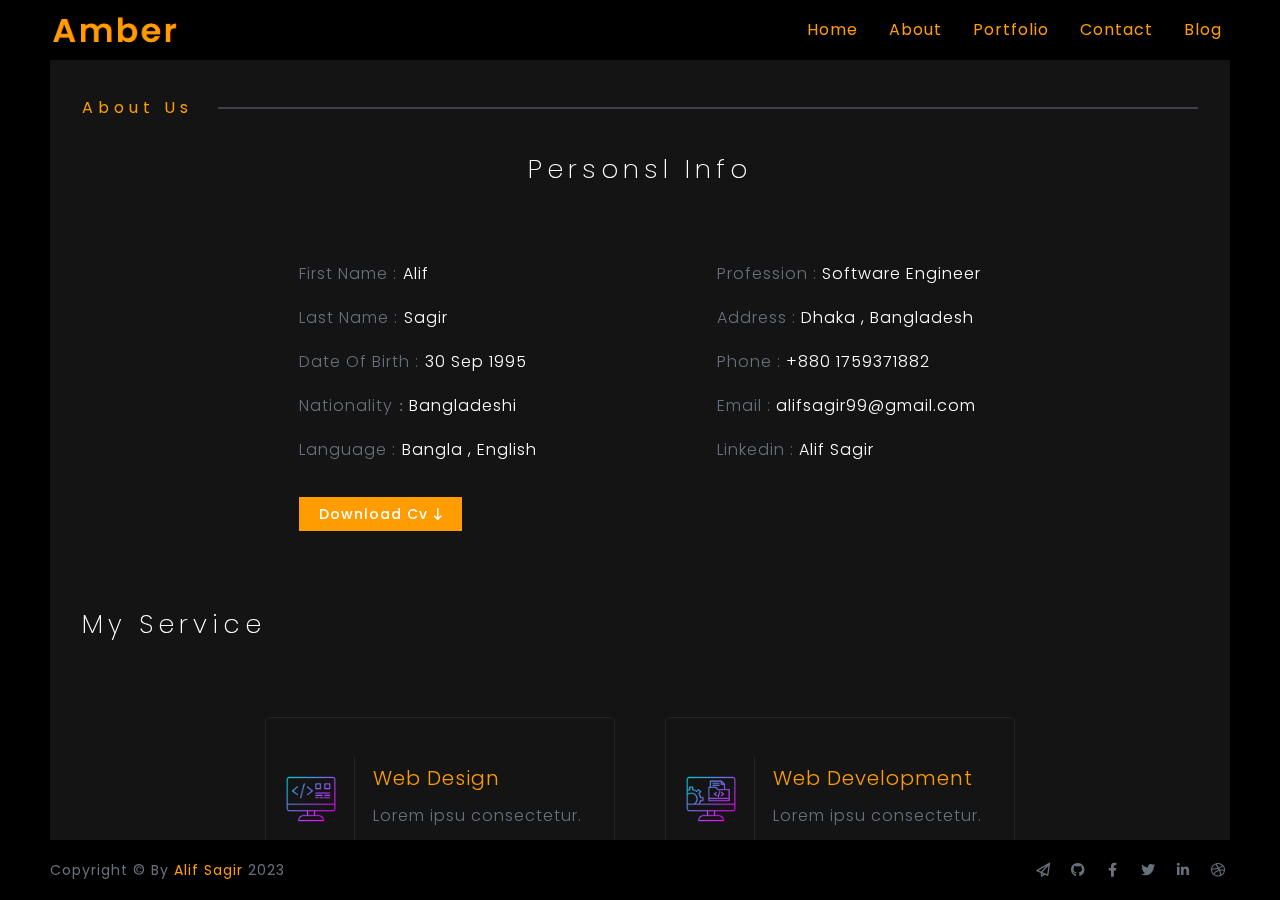
==== about.html @ b15248f1 "first commit" ====
<!DOCTYPE html>
<html lang="en">

<head>
    <meta charset="UTF-8">
    <meta http-equiv="X-UA-Compatible" content="IE=edge">
    <meta name="viewport" content="width=device-width, initial-scale=1.0">
    <title>Portfolio Website</title>
    <link rel="stylesheet" href="./assets/bootstrap/bootstrap.min.css">
    <link rel="stylesheet" href="./assets/icon/fontawesome-free-6.2.0-web/css/all.min.css">
    <link rel="stylesheet" href="./assets/styles/style.css">

</head>

<body class="">
    <!-- full_area start -->
    <div class="full_area">
        <div class="c_container">
            <div class="full_area_content">
               <!-- header_nav_area start -->
               <div class="header_and_nav_area">
                <div class="row">
                    <!-- logo_area start -->
                    <div class="col-6 col-xs-6 col-md-3">
                        <div class="logo_area">
                            <a href="#" class="logo_content">
                               <img src="./assets/images/logo/dark_logo.png" alt="logo">
                             </a>
                        </div>
                       
                    </div>
                    <!-- logo_area end -->
                    <!-- nav_area start -->
                    <div class="col-6 col-xs-6 col-md-9">
                        <div class="nav_area">
                            <div class="nav_area_content">
                                <!-- menu_area start -->
                                <div class="menu_area">
                                    <a href="#" class="menu_bar_icon">
                                        <i></i>
                                    </a>
                                </div>
                                 <!-- menu_area end -->
                                <ul>
                                    <li>
                                        <a href="index.html">home</a>
                                    </li>
                                    <li>
                                        <a href="about.html">about</a>
                                    </li>
                                    <li>
                                        <a href="portfolio.html">portfolio</a>
                                    </li>
                                    <li>
                                        <a href="contact.html">contact</a>
                                    </li>
                                    <li>
                                        <a href="blog.html">blog</a>
                                    </li>
                                </ul>
                            </div>
                        </div>
                    </div>
                    <!-- nav_area end -->
                </div>
            </div>
            <!-- header_nav_area end -->
                <div class="content_area">
                    <!-- about_page start -->
                    <div class="about_page">
                        <div class="container">
                            <div class="about_page_content">
                                <!-- about_page_title start -->
                                <div class="page_title">
                                    <div class="title">
                                        <h2>about us</h2>
                                    </div>
                                </div>
                                <!-- about_page_title end -->
                                <!-- personsl_info_area start -->
                                <section class="personsl_info_area">
                                    <!-- item_title start -->
                                    <div class="item_title personsl_info_item_title">
                                        <h2>personsl info</h2>
                                    </div>
                                    <!-- item_title end -->
                                    <div class="personsl_info_and_download_cv_area">
                                        <!-- personsl_info_content start -->
                                        <div class="personsl_info_content">
                                            <!-- <div class=""> -->
                                            <!-- <div class=""> -->
                                            <div class="all_content">
                                                <ul>
                                                    <li>
                                                        <span class="title">first name</span>
                                                        <span class="spagee">:</span>
                                                        <span class="details">alif</span>
                                                    </li>
                                                    <li>
                                                        <span class="title">last name</span>
                                                        <span class="spagee">:</span>
                                                        <span class="details">sagir</span>
                                                    </li>
                                                    <li>
                                                        <span class="title">date of birth</span>
                                                        <span class="spagee">:</span>
                                                        <span class="details">30 sep 1995</span>
                                                    </li>
                                                    <li>
                                                        <span class="title">nationality</span>
                                                        <spa class="spagee">:</spa>
                                                        <span class="details">bangladeshi</span>
                                                    </li>
                                                    <li>
                                                        <span class="title">language</span>
                                                        <span class="spagee">:</span>
                                                        <span class="details">bangla , english</span>
                                                    </li>
                                                </ul>
                                            </div>
                                            <!-- </div> -->
                                            <!-- <div class=""> -->
                                            <div class="all_content">
                                                <ul>
                                                    <li>
                                                        <span class="title">profession</span>
                                                        <span class="spagee">:</span>
                                                        <span class="details">software engineer</span>
                                                    </li>
                                                    <li>
                                                        <span class="title">address</span>
                                                        <span class="spagee">:</span>
                                                        <span class="details">dhaka , bangladesh</span>
                                                    </li>
                                                    <li>
                                                        <span class="title">phone</span>
                                                        <span class="spagee">:</span>
                                                        <span class="details">+880 1759371882</span>
                                                    </li>
                                                    <li>
                                                        <span class="title">email</span>
                                                        <span class="spagee">:</span>
                                                        <span class="details email_details">alifsagir99@gmail.com</span>
                                                    </li>
                                                    <li>
                                                        <span class="title">linkedin</span>
                                                        <span class="spagee">:</span>
                                                        <span class="details">Alif sagir</span>
                                                    </li>
                                                </ul>
                                            </div>
                                            <!-- </div> -->
                                            <!-- </div> -->
                                        </div>
                                        <!-- personsl_info_content end -->
                                        <!-- download_cv_area start -->
                                        <div class="download_cv_area">
                                            <a href="#">
                                                <p>download cv</p>
                                                <i class="fa-solid fa-arrow-down-long"></i>
                                            </a>
                                        </div>
                                        <!-- download_cv_area end -->
                                    </div>

                                </section>
                                <!-- personsl_info_area end -->
                                <!-- service_area start -->
                                <section class="service_area">
                                    <!-- item_title start -->
                                    <div class="item_title">
                                        <h2>my service</h2>
                                    </div>
                                    <!-- item_title end -->
                                    <div class="service_area_content">
                                        <!-- service item start-->
                                        <a href="#" class="service_item web_design">
                                            <div class="service_logo">
                                                <div class="logo" style="background-image:url('./assets/images/service_img/web_desine.png') ;">
                                                </div>
                                            </div>
                                            <div class="service_item_title_and_description">
                                                <div class="title">
                                                    <p>web design</p>
                                                </div>
                                                <div class="description">
                                                    <p>
                                                        Lorem ipsu consectetur.
                                                    </p>
                                                </div>
                                            </div>
                                        </a>
                                        <!--service item end-->
                                        <!-- service item start-->
                                        <a href="#" class="service_item web_design">
                                            <div class="service_logo">
                                                <div class="logo" style="background-image:url('./assets/images/service_img/web_development.png') ;">
                                                </div>
                                            </div>
                                            <div class="service_item_title_and_description">
                                                <div class="title">
                                                    <p>web development</p>
                                                </div>
                                                <div class="description">
                                                    <p>
                                                        Lorem ipsu consectetur.
                                                    </p>
                                                </div>
                                            </div>
                                        </a>
                                        <!--service item end-->
                                        <!-- service item start-->
                                        <a href="#" class="service_item web_design">
                                            <div class="service_logo">
                                                <div class="logo" style="background-image:url('./assets/images/service_img/bug.png') ;">
                                                </div>
                                            </div>
                                            <div class="service_item_title_and_description">
                                                <div class="title">
                                                    <p>bug fixing</p>
                                                </div>
                                                <div class="description">
                                                    <p>
                                                        Lorem ipsu consectetur.
                                                    </p>
                                                </div>
                                            </div>
                                        </a>
                                        <!--service item end-->
                                        <!-- service item start-->
                                        <a href="#" class="service_item web_design">
                                            <div class="service_logo">
                                                <div class="logo" style="background-image:url('./assets/images/service_img/api.png') ;">
                                                </div>
                                            </div>
                                            <div class="service_item_title_and_description">
                                                <div class="title">
                                                    <p>api development</p>
                                                </div>
                                                <div class="description">
                                                    <p>
                                                        Lorem ipsu consectetur.
                                                    </p>
                                                </div>
                                            </div>
                                        </a>
                                        <!--service item end-->
                                        <!-- service item start-->
                                        <a href="#" class="service_item web_design">
                                            <div class="service_logo">
                                                <div class="logo" style="background-image:url('./assets/images/service_img/server.png') ;">
                                                </div>
                                            </div>
                                            <div class="service_item_title_and_description">
                                                <div class="title">
                                                    <p>server management</p>
                                                </div>
                                                <div class="description">
                                                    <p>
                                                        Lorem ipsu consectetur.
                                                    </p>
                                                </div>
                                            </div>
                                        </a>
                                        <!--service item end-->
                                        <!-- service item start-->
                                        <a href="#" class="service_item web_design">
                                            <div class="service_logo">
                                                <div class="logo" style="background-image:url('./assets/images/service_img/testing.png') ;">
                                                </div>
                                            </div>
                                            <div class="service_item_title_and_description">
                                                <div class="title">
                                                    <p>testing</p>
                                                </div>
                                                <div class="description">
                                                    <p>
                                                        Lorem ipsu consectetur.
                                                    </p>
                                                </div>
                                            </div>
                                        </a>
                                        <!--service item end-->


                                    </div>
                                </section>
                                <!-- service_area end -->
                                <!-- skill_area start -->
                                <section class="skill_area">
                                    <!-- item_title start -->
                                    <div class="item_title">
                                        <h2>my skills</h2>
                                    </div>
                                    <!-- item_title end -->
                                    <div class="skills_area_content">
                                        <!-- html_icon area start -->
                                        <div class="skills_content html_icon">
                                            <div class="skill_icon">
                                                <i class="fa-brands fa-html5"></i>
                                            </div>
                                            <div class="skill_title">
                                                <p>html5</p>
                                            </div>
                                        </div>
                                        <!-- html_icon area end -->
                                        <!-- css_icon area start -->
                                        <div class="skills_content css_icon">
                                            <div class="skill_icon">
                                                <i class="fa-brands fa-css3-alt"></i>
                                            </div>
                                            <div class="skill_title">
                                                <p>css3</p>
                                            </div>
                                        </div>
                                        <!-- css_icon area end -->
                                        <!-- bootstrap_icon area start -->
                                        <div class="skills_content bootstrap_icon">
                                            <div class="skill_icon">
                                                <i class="fa-brands fa-bootstrap"></i>
                                            </div>
                                            <div class="skill_title">
                                                <p>bootstrap</p>
                                            </div>
                                        </div>
                                        <!-- bootstrap_icon area end -->
                                        <!-- bootstrap_icon area start -->
                                        <div class="skills_content less_icon">
                                            <div class="skill_icon">
                                                <i class="fa-brands fa-less"></i>
                                            </div>
                                            <div class="skill_title">
                                                <p>less</p>
                                            </div>
                                        </div>
                                        <!-- bootstrap_icon area end -->
                                        <!-- sass_icon area start-->
                                        <div class="skills_content sass_icon">
                                            <div class="skill_icon">
                                                <i class="fa-brands fa-sass"></i>
                                            </div>
                                            <div class="skill_title">
                                                <p>sass (scss)</p>
                                            </div>

                                        </div>
                                        <!-- sass_icon area end-->
                                        <!-- java_script_icon area start-->
                                        <div class="skills_content java_script_icon">
                                            <div class="skill_icon">
                                                <i class="fa-brands fa-js"></i>
                                            </div>
                                            <div class="skill_title">
                                                <p>java script</p>
                                            </div>

                                        </div>
                                        <!-- java_script_icon area end-->
                                        <!-- react_icon area start-->
                                        <div class="skills_content react_icon">
                                            <div class="skill_icon">
                                                <i class="fa-brands fa-react"></i>
                                            </div>
                                            <div class="skill_title">
                                                <p>react js</p>
                                            </div>
                                        </div>
                                        <!-- react_icon area end-->
                                        <!-- vuejs_icon area start-->
                                        <div class="skills_content vuejs_icon">
                                            <div class="skill_icon">
                                                <i class="fa-brands fa-vuejs"></i>
                                            </div>
                                            <div class="skill_title">
                                                <p>vue js</p>
                                            </div>
                                        </div>
                                        <!-- vuejs_icon area end-->
                                        <!-- vuejs_icon area start-->
                                        <div class="skills_content angularjs_icon">
                                            <div class="skill_icon">
                                                <i class="fa-brands fa-angular"></i>
                                            </div>
                                            <div class="skill_title">
                                                <p>angular js</p>
                                            </div>
                                        </div>
                                        <!-- vuejs_icon area end-->
                                        <!-- node_js_icon area start-->
                                        <div class="skills_content node_js_icon">
                                            <div class="skill_icon">
                                                <i class="fa-brands fa-node"></i>
                                            </div>
                                            <div class="skill_title">
                                                <p>node js</p>
                                            </div>
                                        </div>
                                        <!-- node_js_icon area end-->
                                        <!-- express_js_icon area start-->
                                        <div class="skills_content express_js_icon">
                                            <div class="skill_icon">
                                                <i class="fa-brands fa-js"></i>
                                            </div>
                                            <div class="skill_title">
                                                <p>express js</p>
                                            </div>
                                        </div>
                                        <!-- express_js_icon area end-->
                                        <!--  mongodb_icon area start-->
                                        <div class="skills_content mongodb_icon">
                                            <div class="skill_icon">
                                                <i class="fa-brands fa-envira"></i>
                                            </div>
                                            <div class="skill_title">
                                                <p>mongo db</p>
                                            </div>
                                        </div>
                                        <!--  mongodb_icon area end-->
                                    </div>
                                </section>
                                <!-- skill_area end -->
                                <!-- education_area_and_experience_area start -->
                                <section class="education_area_and_experience_area">
                                    <div class="row">
                                        <!-- education_area start -->
                                        <div class="col-md-12 col-lg-6">
                                            <div class="education_area">
                                                <!-- item_title start -->
                                                <div class="item_title">
                                                    <h2>education</h2>
                                                </div>
                                                <!-- item_title end -->
                                                <!-- education_content 1 start -->
                                                <div class="education_content">
                                                    <div class="education_logo">
                                                        <div class="education_logo_icon">
                                                            <i class="fa-solid fa-graduation-cap"></i>
                                                        </div>
                                                    </div>
                                                    <div class="education_content_details">
                                                        <div class="year">
                                                            <p>2018 - 2020</p>
                                                        </div>
                                                        <div class="degree_title">
                                                            <p>Master Degree</p>
                                                        </div>
                                                        <div class="university_name">
                                                            <p>University of California</p>
                                                        </div>
                                                        <div class="discription">
                                                            <p>Lorem ipsum dolor sit amet
                                                                consectetur adipisicing elit.
                                                                Officii esse e esse es uptates maxime ad
                                                                qui enim eius esse exercem
                                                                ducimus ipsa intore.
                                                            </p>
                                                        </div>
                                                    </div>
                                                </div>
                                                <!-- education_content 1 end -->
                                                <!-- education_content 2 start -->
                                                <div class="education_content">
                                                    <div class="education_logo">
                                                        <div class="education_logo_icon">
                                                            <i class="fa-solid fa-graduation-cap"></i>
                                                        </div>
                                                    </div>
                                                    <div class="education_content_details">
                                                        <div class="year">
                                                            <p>2014 - 2018</p>
                                                        </div>
                                                        <div class="degree_title">
                                                            <p>bachelor degree</p>
                                                        </div>
                                                        <div class="university_name">
                                                            <p>University of California</p>
                                                        </div>
                                                        <div class="discription">
                                                            <p>Lorem ipsum dolor sit amet
                                                                consectetur adipisicing elit.
                                                                Officii esse e esse es uptates maxime ad
                                                                qui enim eius esse exercem
                                                                ducimus ipsa intore.
                                                            </p>
                                                        </div>
                                                    </div>
                                                </div>
                                                <!-- education_content 2 end -->
                                                <!-- education_content 3 start -->
                                                <div class="education_content">
                                                    <div class="education_logo">
                                                        <div class="education_logo_icon">
                                                            <i class="fa-solid fa-graduation-cap"></i>
                                                        </div>
                                                    </div>
                                                    <div class="education_content_details">
                                                        <div class="year">
                                                            <p>2012 - 2014</p>
                                                        </div>
                                                        <div class="degree_title">
                                                            <p>Secondary school certificate</p>
                                                        </div>
                                                        <div class="university_name">
                                                            <p>istanbul college</p>
                                                        </div>
                                                        <div class="discription">
                                                            <p>Lorem ipsum dolor sit amet
                                                                consectetur adipisicing elit.
                                                                Officii esse e esse es uptates maxime ad
                                                                qui enim eius esse exercem
                                                                ducimus ipsa intore.
                                                            </p>
                                                        </div>
                                                    </div>
                                                </div>
                                                <!-- education_content 3 end -->
                                            </div>
                                        </div>
                                        <!-- education_area end -->
                                        <!-- experience_area start -->
                                        <div class="col-md-12 col-lg-6">
                                            <div class="experience_area">
                                                <!-- item_title start -->
                                                <div class="item_title">
                                                    <h2>experience</h2>
                                                </div>
                                                <!-- item_title end -->
                                                <!-- experience_content 1 start -->
                                                <div class="experience_content">
                                                    <div class="experience_logo">
                                                        <div class="experience_logo_icon">
                                                            <i class="fa-solid fa-briefcase"></i>
                                                        </div>
                                                    </div>
                                                    <div class="experience_content_details">
                                                        <div class="year">
                                                            <p>2021 - 2022</p>
                                                        </div>
                                                        <div class="job_post_title">
                                                            <p>software tester</p>
                                                        </div>
                                                        <div class="company_name">
                                                            <p>themeforest</p>
                                                        </div>
                                                        <div class="discription">
                                                            <p>Lorem ipsum dolor sit amet
                                                                consectetur adipisicing elit.
                                                                Officii esse e esse es uptates maxime ad
                                                                qui enim eius esse exercem
                                                                ducimus ipsa intore.
                                                            </p>
                                                        </div>
                                                    </div>
                                                </div>
                                                <!-- experience_content 1 end -->
                                                <!-- experience_content 2 start -->
                                                <div class="experience_content">
                                                    <div class="experience_logo">
                                                        <div class="experience_logo_icon">
                                                            <i class="fa-solid fa-briefcase"></i>
                                                        </div>
                                                    </div>
                                                    <div class="experience_content_details">
                                                        <div class="year">
                                                            <p>2020 - 2021</p>
                                                        </div>
                                                        <div class="job_post_title">
                                                            <p>web developer</p>
                                                        </div>
                                                        <div class="company_name">
                                                            <p>themeforest</p>
                                                        </div>
                                                        <div class="discription">
                                                            <p>Lorem ipsum dolor sit amet
                                                                consectetur adipisicing elit.
                                                                Officii esse e esse es uptates maxime ad
                                                                qui enim eius esse exercem
                                                                ducimus ipsa intore.
                                                            </p>
                                                        </div>
                                                    </div>
                                                </div>
                                                <!-- experience_content 2 end -->
                                                <!-- experience_content 3 start -->
                                                <div class="experience_content">
                                                    <div class="experience_logo">
                                                        <div class="experience_logo_icon">
                                                            <i class="fa-solid fa-briefcase"></i>
                                                        </div>
                                                    </div>
                                                    <div class="experience_content_details">
                                                        <div class="year">
                                                            <p>2019 - 2020</p>
                                                        </div>
                                                        <div class="job_post_title">
                                                            <p>web designer</p>
                                                        </div>
                                                        <div class="company_name">
                                                            <p>themeforest</p>
                                                        </div>
                                                        <div class="discription">
                                                            <p>Lorem ipsum dolor sit amet
                                                                consectetur adipisicing elit.
                                                                Officii esse e esse es uptates maxime ad
                                                                qui enim eius esse exercem
                                                                ducimus ipsa intore.
                                                            </p>
                                                        </div>
                                                    </div>
                                                </div>
                                                <!-- experience_content 3 end -->
                                            </div>
                                        </div>
                                        <!-- experience_area end-->
                                    </div>
                                </section>
                                <!-- education_area_and_experience_area end -->
                            </div>
                        </div>
                    </div>
                    <!-- about_area end -->
                </div>
                <!-- footer_area start -->
                <footer class="footer_area">
                    <div class="footer_area_content">
                        <div class="row">
                            <div class="col-12 col-xs-12 order-2 order-xs-2 col-md-6 order-md-1">
                                <div class="copy_right_area">
                                    <span>copyright &copy; by <a href="#">alif sagir</a> 2023</span>
                                </div>
                            </div>
                            <div class="col-12 col-xs-12 order-1 order-xs-1 col-md-6 order-md-2">
                                <div class="footer_social_link_area">
                                    <ul>
                                        <li>
                                            <a href="#"> <i class="fa-regular fa-paper-plane"></i> </a>
                                        </li>
                                        <li>
                                            <a href="#"> <i class="fa-brands fa-github"></i> </a>
                                        </li>
                                        <li>
                                            <a href="#"> <i class="fa-brands fa-facebook-f"></i> </a>
                                        </li>
                                        <li>
                                            <a href="#"> <i class="fa-brands fa-twitter"></i> </a>
                                        </li>
                                        <li>
                                            <a href="#"> <i class="fa-brands fa-linkedin-in"></i> </a>
                                        </li>
                                        
                                        <li>
                                            <a href="#"> <i class="fa-brands fa-dribbble"></i> </a>
                                        </li>
            
                                    </ul>
                                </div>
                            </div>
                        </div>
                    </div>
                </footer>
                <!-- footer_area end -->
            </div>
        </div>
    </div>
    <!-- full_area end -->
</body>

</html>
---- assets/styles/style.css ----
body {
  margin: 0;
  padding: 0;
  outline: 0;
  box-sizing: border-box;
}

h1,
h2,
h3,
h4,
h5,
h6 {
  margin: 0;
}

p,
ol,
ul {
  margin: 0;
  padding: 0;
}

ul li {
  list-style-type: none;
}

img,
iframe,
a,
span,
i {
  text-decoration: none;
  display: inline-block;
  box-sizing: border-box;
}

div {
  box-sizing: border-box;
}

@font-face {
  font-family: "Poppins-Thin";
  src: url("../fonts/poppins_font/Poppins-Thin.ttf");
}
@font-face {
  font-family: "Poppins-ExtraLight";
  src: url("../fonts/poppins_font/Poppins-ExtraLight.ttf");
}
@font-face {
  font-family: "Poppins-Light";
  src: url("../fonts/poppins_font/Poppins-Light.ttf");
}
@font-face {
  font-family: "Poppins-Regular";
  src: url("../fonts/poppins_font/Poppins-Regular.ttf");
}
@font-face {
  font-family: "Poppins-Medium";
  src: url("../fonts/poppins_font/Poppins-Medium.ttf");
}
@font-face {
  font-family: "Poppins-SemiBold";
  src: url("../fonts/poppins_font/Poppins-SemiBold.ttf");
}
@font-face {
  font-family: "Poppins-Bold";
  src: url("../fonts/poppins_font/Poppins-Bold.ttf");
}
@font-face {
  font-family: "Poppins-ExtraBold";
  src: url("../fonts/poppins_font/Poppins-ExtraBold.ttf");
}
@font-face {
  font-family: "Poppins-Black";
  src: url("../fonts/poppins_font/Poppins-Black.ttf");
}
/* responsive_desine_mixin start*/
/* responsive_desine_mixin end*/
/* color veriable */
/* content_area */
/* font name */
/* border */
.full_area {
  border: 0px solid red;
  background-color: black;
}
.light_mode .full_area {
  background-color: #ffffff;
}
.full_area .full_area_content {
  border: 0px solid red;
  position: relative;
}

.header_and_nav_area {
  border: 0px solid red;
  height: 60px;
  align-items: center;
  display: grid;
}
.header_and_nav_area .logo_area {
  border: 0px solid red;
  height: 100%;
  align-items: center;
  display: flex;
}
.header_and_nav_area .logo_area .logo_content {
  border: 0px solid red;
  align-items: center;
  display: flex;
  width: 130px;
}
@media screen and (max-width: 575.9px) {
  .header_and_nav_area .logo_area .logo_content {
    width: 100px;
  }
}
.header_and_nav_area .logo_area .logo_content img {
  border: 0px solid red;
  width: 100%;
}
.header_and_nav_area .nav_area {
  border: 0px solid red;
  height: 100%;
  align-items: center;
  display: flex;
  justify-content: end;
}
.header_and_nav_area .nav_area .menu_area {
  display: none;
}
@media screen and (max-width: 575.9px) {
  .header_and_nav_area .nav_area .menu_area {
    display: block;
  }
}
@media (min-width: 576px) and (max-width: 767.9px) {
  .header_and_nav_area .nav_area .menu_area {
    display: block;
  }
}
.header_and_nav_area .nav_area .menu_area .menu_bar_icon {
  border: 0px solid red;
  align-items: center;
  display: flex;
  width: 30px;
  height: 30px;
  justify-content: end;
}
.header_and_nav_area .nav_area .menu_area .menu_bar_icon:hover i::before {
  top: -10px;
}
.header_and_nav_area .nav_area .menu_area .menu_bar_icon:hover i::after {
  top: 10px;
}
.header_and_nav_area .nav_area .menu_area .menu_bar_icon i {
  color: #ff9d00;
  width: 20px;
  height: 1px;
  background-color: #ff9d00;
  position: relative;
}
.header_and_nav_area .nav_area .menu_area .menu_bar_icon i::before {
  content: "";
  width: 30px;
  height: 1px;
  background-color: #ff9d00;
  position: absolute;
  right: 0;
  top: -7px;
  transition-duration: 0.4s;
}
.header_and_nav_area .nav_area .menu_area .menu_bar_icon i::after {
  content: "";
  width: 30px;
  height: 1px;
  background-color: #ff9d00;
  position: absolute;
  right: 0;
  top: 7px;
  transition-duration: 0.4s;
}
.header_and_nav_area .nav_area .nav_area_content {
  border: 0px solid red;
}
.header_and_nav_area .nav_area .nav_area_content ul {
  border: 0px solid red;
  display: flex;
  justify-content: end;
  align-items: center;
  gap: 15px;
}
@media screen and (max-width: 575.9px) {
  .header_and_nav_area .nav_area .nav_area_content ul {
    display: none;
  }
}
@media (min-width: 576px) and (max-width: 767.9px) {
  .header_and_nav_area .nav_area .nav_area_content ul {
    display: none;
  }
}
.header_and_nav_area .nav_area .nav_area_content ul li {
  border: 0px solid red;
}
.header_and_nav_area .nav_area .nav_area_content ul li a {
  border: 0px solid red;
  font-family: "Poppins-Regular";
  letter-spacing: 1px;
  font-size: 16px;
  line-height: 16px;
  text-transform: capitalize;
  padding: 4px 8px;
  color: #ff9d00;
  border-radius: 3px;
  transition-duration: 0.4s;
}
.light_mode .header_and_nav_area .nav_area .nav_area_content ul li a {
  color: #002147;
  font-family: "Poppins-Medium";
}
.header_and_nav_area .nav_area .nav_area_content ul li a:hover {
  background-color: #ff9d00;
  color: black;
}
.light_mode .header_and_nav_area .nav_area .nav_area_content ul li a:hover {
  color: #ffffff;
  background-color: #002147;
}

.content_area {
  border: 0px solid red;
  max-height: calc(100vh - 120px);
  min-height: calc(100vh - 120px);
  background-color: #141414;
  overflow-y: auto;
  /* width */
  /* Track */
  /* Handle */
  /* Handle on hover */
}
.light_mode .content_area {
  background-color: #f5f5f5;
}
.content_area::-webkit-scrollbar {
  width: 5px;
}
@media screen and (max-width: 575.9px) {
  .content_area::-webkit-scrollbar {
    width: 0px;
  }
}
@media (min-width: 576px) and (max-width: 767.9px) {
  .content_area::-webkit-scrollbar {
    width: 0px;
  }
}
.content_area::-webkit-scrollbar-track {
  border-radius: 10px;
}
.content_area::-webkit-scrollbar-thumb {
  background-color: #ff9d00;
  border-radius: 10px;
}
.light_mode .content_area::-webkit-scrollbar-thumb {
  background-color: #002147;
}
.content_area .middle {
  border: 0px solid red;
}

.footer_area {
  border: 0px solid red;
  height: 60px;
}
@media screen and (max-width: 575.9px) {
  .footer_area {
    justify-content: center;
  }
}
@media (min-width: 576px) and (max-width: 767.9px) {
  .footer_area {
    justify-content: center;
  }
}
.footer_area .footer_area_content {
  border: 0px solid red;
  height: 100%;
  align-items: center;
  display: grid;
}
.footer_area .footer_area_content .copy_right_area {
  border: 0px solid red;
  align-items: center;
  display: flex;
  height: 100%;
}
@media screen and (max-width: 575.9px) {
  .footer_area .footer_area_content .copy_right_area {
    justify-content: center;
  }
}
@media (min-width: 576px) and (max-width: 767.9px) {
  .footer_area .footer_area_content .copy_right_area {
    justify-content: center;
  }
}
.footer_area .footer_area_content .copy_right_area span {
  border: 0px solid red;
  color: #ffffff;
  color: #69717d;
  font-size: 14px;
  font-family: "Poppins-Regular";
  text-transform: capitalize;
  letter-spacing: 1px;
}
.light_mode .footer_area .footer_area_content .copy_right_area span {
  color: #002147;
}
@media screen and (max-width: 575.9px) {
  .footer_area .footer_area_content .copy_right_area span {
    font-size: 12px;
    letter-spacing: 2px;
    font-family: "Poppins-Medium";
  }
}
@media (min-width: 576px) and (max-width: 767.9px) {
  .footer_area .footer_area_content .copy_right_area span {
    font-size: 13px;
    letter-spacing: 2px;
  }
}
.footer_area .footer_area_content .copy_right_area span a {
  border: 0px solid red;
  color: #ff9d00;
  transition-duration: 0.4s;
}
.light_mode .footer_area .footer_area_content .copy_right_area span a {
  color: #002147;
  font-family: "Poppins-Bold";
}
.footer_area .footer_area_content .copy_right_area span a:hover {
  color: #ffffff;
}
.light_mode .footer_area .footer_area_content .copy_right_area span a:hover {
  color: #ff9d00;
}
.footer_area .footer_area_content .footer_social_link_area {
  border: 0px solid red;
  justify-content: end;
  display: flex;
}
@media screen and (max-width: 575.9px) {
  .footer_area .footer_area_content .footer_social_link_area {
    justify-content: center;
    display: flex;
  }
}
@media (min-width: 576px) and (max-width: 767.9px) {
  .footer_area .footer_area_content .footer_social_link_area {
    justify-content: center;
    display: flex;
  }
}
.footer_area .footer_area_content .footer_social_link_area ul {
  border: 0px solid red;
  display: flex;
  gap: 10px;
}
.footer_area .footer_area_content .footer_social_link_area ul li {
  border: 0px solid red;
}
.footer_area .footer_area_content .footer_social_link_area ul li a {
  border: 0px solid red;
  width: 25px;
  height: 25px;
  align-items: center;
  display: flex;
  justify-content: center;
}
.footer_area .footer_area_content .footer_social_link_area ul li a i {
  border: 0px solid red;
  font-size: 14px;
  color: #69717d;
  transition-duration: 0.4s;
}
.light_mode .footer_area .footer_area_content .footer_social_link_area ul li a i {
  color: #002147;
}
.footer_area .footer_area_content .footer_social_link_area ul li a:hover i {
  color: #ff9d00;
}

.page_title {
  border: 0px solid red;
  overflow: hidden;
  padding: 40px 0px;
}
.page_title .title {
  border: 0px solid red;
  display: flex;
  position: relative;
}
.page_title .title h2 {
  border: 0px solid red;
  color: #ff9d00;
  font-family: "Poppins-Regular";
  letter-spacing: 5px;
  font-size: 16px;
  line-height: 16px;
  text-transform: capitalize;
}
.light_mode .page_title .title h2 {
  color: #002147;
}
.page_title .title h2::after {
  content: "";
  width: 100%;
  height: 1px;
  background-color: #69717d;
  position: absolute;
  top: 50%;
  transform: translateY(-50%);
  margin-left: 25px;
}

.item_title {
  border: 0px solid red;
  margin-bottom: 80px;
}
@media screen and (max-width: 575.9px) {
  .item_title {
    margin-bottom: 40px;
  }
}
@media (min-width: 576px) and (max-width: 767.9px) {
  .item_title {
    margin-bottom: 20px;
  }
}
.item_title h2 {
  border: 0px solid red;
  font-family: "Poppins-ExtraLight";
  color: #ffffff;
  font-size: 26px;
  line-height: 26px;
  letter-spacing: 5px;
  text-transform: capitalize;
}
.light_mode .item_title h2 {
  color: #ff9d00;
  font-family: "Poppins-Light";
}
@media screen and (max-width: 575.9px) {
  .item_title h2 {
    font-size: 18px;
    line-height: 18px;
  }
}

.about_page {
  border: 0px solid red;
}
.about_page .about_page_content {
  border: 0px solid red;
}
.about_page .about_page_content .personsl_info_area {
  border: 0px solid red;
  margin-bottom: 80px;
}
@media screen and (max-width: 575.9px) {
  .about_page .about_page_content .personsl_info_area {
    margin-bottom: 40px;
  }
}
.about_page .about_page_content .personsl_info_area .personsl_info_item_title {
  text-align: center;
}
@media screen and (max-width: 575.9px) {
  .about_page .about_page_content .personsl_info_area .personsl_info_item_title {
    text-align: unset;
  }
}
@media (min-width: 576px) and (max-width: 767.9px) {
  .about_page .about_page_content .personsl_info_area .personsl_info_item_title {
    text-align: unset;
  }
}
@media (min-width: 768px) and (max-width: 991.9px) {
  .about_page .about_page_content .personsl_info_area .personsl_info_item_title {
    text-align: unset;
  }
}
.about_page .about_page_content .personsl_info_area .personsl_info_and_download_cv_area {
  justify-content: center;
  display: grid;
}
.about_page .about_page_content .personsl_info_area .personsl_info_and_download_cv_area .personsl_info_content {
  border: 0px solid red;
  display: flex;
  justify-content: center;
  gap: 180px;
}
@media screen and (max-width: 575.9px) {
  .about_page .about_page_content .personsl_info_area .personsl_info_and_download_cv_area .personsl_info_content {
    display: block;
  }
}
@media (min-width: 576px) and (max-width: 767.9px) {
  .about_page .about_page_content .personsl_info_area .personsl_info_and_download_cv_area .personsl_info_content {
    display: block;
  }
}
@media (min-width: 768px) and (max-width: 991.9px) {
  .about_page .about_page_content .personsl_info_area .personsl_info_and_download_cv_area .personsl_info_content {
    display: block;
  }
}
.about_page .about_page_content .personsl_info_area .personsl_info_and_download_cv_area .personsl_info_content .all_content {
  border: 0px solid red;
}
.about_page .about_page_content .personsl_info_area .personsl_info_and_download_cv_area .personsl_info_content .all_content ul {
  border: 0px solid red;
}
.about_page .about_page_content .personsl_info_area .personsl_info_and_download_cv_area .personsl_info_content .all_content ul li {
  border: 0px solid red;
  margin-bottom: 20px;
}
@media screen and (max-width: 575.9px) {
  .about_page .about_page_content .personsl_info_area .personsl_info_and_download_cv_area .personsl_info_content .all_content ul li {
    margin-bottom: 10px;
  }
}
.about_page .about_page_content .personsl_info_area .personsl_info_and_download_cv_area .personsl_info_content .all_content ul li span {
  border: 0px solid red;
  font-family: "Poppins-Light";
  text-transform: capitalize;
  font-size: 16px;
  line-height: 16px;
  letter-spacing: 1px;
}
@media screen and (max-width: 575.9px) {
  .about_page .about_page_content .personsl_info_area .personsl_info_and_download_cv_area .personsl_info_content .all_content ul li span {
    font-size: 13px;
    line-height: 13px;
  }
}
.about_page .about_page_content .personsl_info_area .personsl_info_and_download_cv_area .personsl_info_content .all_content ul li .title {
  color: #69717d;
}
.about_page .about_page_content .personsl_info_area .personsl_info_and_download_cv_area .personsl_info_content .all_content ul li .spagee {
  color: #69717d;
}
.about_page .about_page_content .personsl_info_area .personsl_info_and_download_cv_area .personsl_info_content .all_content ul li .details {
  color: #ffffff;
}
.light_mode .about_page .about_page_content .personsl_info_area .personsl_info_and_download_cv_area .personsl_info_content .all_content ul li .details {
  color: #002147;
}
.about_page .about_page_content .personsl_info_area .personsl_info_and_download_cv_area .personsl_info_content .all_content ul li .email_details {
  text-transform: lowercase;
}
.about_page .about_page_content .personsl_info_area .personsl_info_and_download_cv_area .download_cv_area {
  border: 0px solid red;
  display: flex;
  margin-top: 15px;
}
@media screen and (max-width: 575.9px) {
  .about_page .about_page_content .personsl_info_area .personsl_info_and_download_cv_area .download_cv_area {
    margin: auto;
    margin-top: 20px;
  }
}
@media (min-width: 576px) and (max-width: 767.9px) {
  .about_page .about_page_content .personsl_info_area .personsl_info_and_download_cv_area .download_cv_area {
    margin: auto;
  }
}
.about_page .about_page_content .personsl_info_area .personsl_info_and_download_cv_area .download_cv_area a {
  border: 0px solid red;
  display: flex;
  align-items: center;
  background-color: #ff9d00;
  padding: 10px 20px;
  transition-duration: 0.4s;
}
.light_mode .about_page .about_page_content .personsl_info_area .personsl_info_and_download_cv_area .download_cv_area a {
  background-color: #002147;
}
.about_page .about_page_content .personsl_info_area .personsl_info_and_download_cv_area .download_cv_area a:hover {
  background-color: #ffffff;
  background-color: transparent;
}
.about_page .about_page_content .personsl_info_area .personsl_info_and_download_cv_area .download_cv_area a:hover p {
  color: #ff9d00;
}
.light_mode .about_page .about_page_content .personsl_info_area .personsl_info_and_download_cv_area .download_cv_area a:hover p {
  color: #002147;
}
.about_page .about_page_content .personsl_info_area .personsl_info_and_download_cv_area .download_cv_area a:hover i {
  color: #ff9d00;
}
.light_mode .about_page .about_page_content .personsl_info_area .personsl_info_and_download_cv_area .download_cv_area a:hover i {
  color: #002147;
}
.about_page .about_page_content .personsl_info_area .personsl_info_and_download_cv_area .download_cv_area a p {
  border: 0px solid red;
  font-family: "Poppins-Medium";
  text-transform: capitalize;
  font-size: 14px;
  line-height: 14px;
  letter-spacing: 1px;
  color: #ffffff;
  transition-duration: 0.4s;
}
.about_page .about_page_content .personsl_info_area .personsl_info_and_download_cv_area .download_cv_area a i {
  border: 0px solid red;
  font-size: 12px;
  color: #ffffff;
  margin-left: 5px;
  transition-duration: 0.4s;
}
.about_page .about_page_content .service_area {
  border: 0px solid red;
  margin-bottom: 80px;
}
@media screen and (max-width: 575.9px) {
  .about_page .about_page_content .service_area {
    margin-bottom: 40px;
  }
}
.about_page .about_page_content .service_area .service_area_content {
  border: 0px solid red;
  justify-content: center;
  display: flex;
  flex-wrap: wrap;
  gap: 50px;
}
@media screen and (max-width: 575.9px) {
  .about_page .about_page_content .service_area .service_area_content {
    gap: 20px;
  }
}
.about_page .about_page_content .service_area .service_area_content .service_item {
  border: 0px solid red;
  display: flex;
  width: 350px;
  overflow: hidden;
  border: 1px solid #21242b;
  border-radius: 5px;
  display: inline-flex;
  padding: 20px;
  transition-duration: 0.4s;
}
.light_mode .about_page .about_page_content .service_area .service_area_content .service_item {
  border: 2px solid #e0e0e0;
}
@media screen and (max-width: 575.9px) {
  .about_page .about_page_content .service_area .service_area_content .service_item {
    padding: 5px;
  }
}
.about_page .about_page_content .service_area .service_area_content .service_item:hover {
  border: 1px solid #ff9d00;
}
.light_mode .about_page .about_page_content .service_area .service_area_content .service_item:hover {
  border: 2px solid #ff9d00;
}
.about_page .about_page_content .service_area .service_area_content .service_item:hover .service_logo::after {
  background-color: #ff9d00;
}
.light_mode .about_page .about_page_content .service_area .service_area_content .service_item:hover .service_logo::after {
  background-color: #ff9d00;
}
.about_page .about_page_content .service_area .service_area_content .service_item .service_logo {
  border: 0px solid red;
  align-items: center;
  display: flex;
}
.about_page .about_page_content .service_area .service_area_content .service_item .service_logo::after {
  content: "";
  width: 1px;
  height: 70%;
  background-color: #21242b;
  margin: 0px 18px;
  transition-duration: 0.4s;
}
.light_mode .about_page .about_page_content .service_area .service_area_content .service_item .service_logo::after {
  background-color: #e0e0e0;
}
.about_page .about_page_content .service_area .service_area_content .service_item .service_logo .logo {
  width: 50px;
  height: 50px;
  background-repeat: no-repeat;
  background-size: cover;
  background-position: center;
}
.about_page .about_page_content .service_area .service_area_content .service_item .service_item_title_and_description {
  border: 0px solid red;
  padding: 30px 0px;
}
@media screen and (max-width: 575.9px) {
  .about_page .about_page_content .service_area .service_area_content .service_item .service_item_title_and_description {
    padding: 10px 0px;
  }
}
.about_page .about_page_content .service_area .service_area_content .service_item .service_item_title_and_description .title {
  border: 0px solid red;
  margin-bottom: 15px;
}
.about_page .about_page_content .service_area .service_area_content .service_item .service_item_title_and_description .title p {
  border: 0px solid red;
  font-family: "Poppins-Light";
  text-transform: capitalize;
  color: #ff9d00;
  font-size: 20px;
  line-height: 20px;
  letter-spacing: 1px;
}
.light_mode .about_page .about_page_content .service_area .service_area_content .service_item .service_item_title_and_description .title p {
  color: #002147;
}
@media screen and (max-width: 575.9px) {
  .about_page .about_page_content .service_area .service_area_content .service_item .service_item_title_and_description .title p {
    font-size: 14px;
    line-height: 20px;
  }
}
.about_page .about_page_content .service_area .service_area_content .service_item .service_item_title_and_description .description {
  border: 0px solid red;
}
.about_page .about_page_content .service_area .service_area_content .service_item .service_item_title_and_description .description p {
  border: 0px solid red;
  font-family: "Poppins-Light";
  color: #69717d;
  font-size: 16px;
  line-height: 26px;
  letter-spacing: 1px;
}
@media screen and (max-width: 575.9px) {
  .about_page .about_page_content .service_area .service_area_content .service_item .service_item_title_and_description .description p {
    font-size: 13px;
    line-height: 20px;
  }
}
.about_page .about_page_content .skill_area {
  border: 0px solid red;
  margin-bottom: 40px;
}
@media screen and (max-width: 575.9px) {
  .about_page .about_page_content .skill_area {
    margin-bottom: 0px;
  }
}
.about_page .about_page_content .skill_area .skills_area_content {
  border: 0px solid red;
  display: flex;
  flex-wrap: wrap;
  justify-content: center;
  gap: 0px 50px;
}
.about_page .about_page_content .skill_area .skills_area_content .skills_content {
  border: 0px solid red;
  width: 120px;
  margin: 11px 13px 40px 13px;
}
.about_page .about_page_content .skill_area .skills_area_content .skills_content .skill_icon {
  border: 0px solid red;
  width: 120px;
  height: 120px;
  justify-content: center;
  align-items: center;
  display: flex;
  border: 1px solid #21242b;
  transform: rotate(-45deg);
  margin: 0px 0px 25px 0px;
  border-radius: 30px;
}
.light_mode .about_page .about_page_content .skill_area .skills_area_content .skills_content .skill_icon {
  border: 1px solid #002147;
}
.about_page .about_page_content .skill_area .skills_area_content .skills_content .skill_icon i {
  border: 0px solid red;
  color: red;
  font-size: 60px;
  transform: rotate(45deg);
}
.about_page .about_page_content .skill_area .skills_area_content .skills_content .skill_title {
  text-align: center;
  padding-top: 20px;
}
.about_page .about_page_content .skill_area .skills_area_content .skills_content .skill_title p {
  border: 0px solid red;
  font-family: "Poppins-Light";
  font-size: 16px;
  line-height: 16px;
  letter-spacing: 1px;
  color: #ff9d00;
  text-transform: capitalize;
}
.light_mode .about_page .about_page_content .skill_area .skills_area_content .skills_content .skill_title p {
  color: #002147;
}
.about_page .about_page_content .skill_area .skills_area_content .html_icon .skill_icon i {
  color: #d94924;
}
.about_page .about_page_content .skill_area .skills_area_content .css_icon .skill_icon i {
  color: #2196f3;
}
.about_page .about_page_content .skill_area .skills_area_content .bootstrap_icon .skill_icon i {
  color: #7811f4;
}
.about_page .about_page_content .skill_area .skills_area_content .less_icon .skill_icon i {
  color: #5296ff;
}
.about_page .about_page_content .skill_area .skills_area_content .sass_icon .skill_icon i {
  color: #cf649a;
}
.about_page .about_page_content .skill_area .skills_area_content .java_script_icon .skill_icon i {
  color: #ffdf00;
}
.about_page .about_page_content .skill_area .skills_area_content .react_icon .skill_icon i {
  color: #61dafb;
}
.about_page .about_page_content .skill_area .skills_area_content .vuejs_icon .skill_icon i {
  color: #3fb27f;
}
.about_page .about_page_content .skill_area .skills_area_content .angularjs_icon .skill_icon i {
  color: #d6002f;
}
.about_page .about_page_content .skill_area .skills_area_content .node_js_icon .skill_icon i {
  color: #519f44;
}
.about_page .about_page_content .skill_area .skills_area_content .express_js_icon .skill_icon i {
  color: #f2f2f2;
}
.light_mode .about_page .about_page_content .skill_area .skills_area_content .express_js_icon .skill_icon i {
  color: black;
}
.about_page .about_page_content .skill_area .skills_area_content .mongodb_icon .skill_icon i {
  color: #52a74b;
}
.about_page .about_page_content .education_area_and_experience_area {
  border: 0px solid red;
  margin-bottom: 20px;
}
.about_page .about_page_content .education_area_and_experience_area .education_area {
  border: 0px solid red;
}
.about_page .about_page_content .education_area_and_experience_area .education_area .education_content {
  border: 0px solid red;
  display: flex;
  margin-bottom: 60px;
}
@media screen and (max-width: 575.9px) {
  .about_page .about_page_content .education_area_and_experience_area .education_area .education_content {
    margin-bottom: 40px;
  }
}
.about_page .about_page_content .education_area_and_experience_area .education_area .education_content .education_logo {
  border: 0px solid red;
}
.about_page .about_page_content .education_area_and_experience_area .education_area .education_content .education_logo .education_logo_icon {
  border: 0px solid red;
}
.about_page .about_page_content .education_area_and_experience_area .education_area .education_content .education_logo .education_logo_icon i {
  border: 0px solid red;
  font-size: 22px;
  color: #69717d;
}
.about_page .about_page_content .education_area_and_experience_area .education_area .education_content .education_content_details {
  border: 0px solid red;
  margin-left: 25px;
}
@media screen and (max-width: 575.9px) {
  .about_page .about_page_content .education_area_and_experience_area .education_area .education_content .education_content_details {
    margin-left: 10px;
  }
}
.about_page .about_page_content .education_area_and_experience_area .education_area .education_content .education_content_details p {
  border: 0px solid red;
}
.about_page .about_page_content .education_area_and_experience_area .education_area .education_content .education_content_details .year {
  border: 0px solid red;
}
.about_page .about_page_content .education_area_and_experience_area .education_area .education_content .education_content_details .year p {
  color: #69717d;
  font-family: "Poppins-Light";
  font-size: 16px;
  line-height: 16px;
  letter-spacing: 1px;
  text-transform: capitalize;
}
@media screen and (max-width: 575.9px) {
  .about_page .about_page_content .education_area_and_experience_area .education_area .education_content .education_content_details .year p {
    font-size: 15px;
    line-height: 15px;
  }
}
.about_page .about_page_content .education_area_and_experience_area .education_area .education_content .education_content_details .degree_title {
  border: 0px solid red;
  margin: 20px 0px;
}
@media screen and (max-width: 575.9px) {
  .about_page .about_page_content .education_area_and_experience_area .education_area .education_content .education_content_details .degree_title {
    margin: 10px 0px;
  }
}
.about_page .about_page_content .education_area_and_experience_area .education_area .education_content .education_content_details .degree_title p {
  color: #ff9d00;
  font-family: "Poppins-Light";
  font-size: 20px;
  line-height: 20px;
  letter-spacing: 1px;
  text-transform: capitalize;
}
.light_mode .about_page .about_page_content .education_area_and_experience_area .education_area .education_content .education_content_details .degree_title p {
  color: #002147;
}
@media screen and (max-width: 575.9px) {
  .about_page .about_page_content .education_area_and_experience_area .education_area .education_content .education_content_details .degree_title p {
    font-size: 16px;
    line-height: 26px;
  }
}
.about_page .about_page_content .education_area_and_experience_area .education_area .education_content .education_content_details .university_name {
  border: 0px solid red;
  margin-bottom: 20px;
}
@media screen and (max-width: 575.9px) {
  .about_page .about_page_content .education_area_and_experience_area .education_area .education_content .education_content_details .university_name {
    margin-bottom: 10px;
  }
}
.about_page .about_page_content .education_area_and_experience_area .education_area .education_content .education_content_details .university_name p {
  color: #ffffff;
  font-family: "Poppins-ExtraLight";
  font-size: 18px;
  line-height: 18px;
  letter-spacing: 1px;
  text-transform: capitalize;
}
.light_mode .about_page .about_page_content .education_area_and_experience_area .education_area .education_content .education_content_details .university_name p {
  color: #ff9d00;
  font-family: "Poppins-Light";
}
@media screen and (max-width: 575.9px) {
  .about_page .about_page_content .education_area_and_experience_area .education_area .education_content .education_content_details .university_name p {
    font-size: 14px;
    line-height: 24px;
  }
}
.about_page .about_page_content .education_area_and_experience_area .education_area .education_content .education_content_details .discription {
  border: 0px solid red;
}
.about_page .about_page_content .education_area_and_experience_area .education_area .education_content .education_content_details .discription p {
  color: #69717d;
  font-family: "Poppins-Light";
  font-size: 16px;
  line-height: 26px;
  letter-spacing: 1px;
}
@media screen and (max-width: 575.9px) {
  .about_page .about_page_content .education_area_and_experience_area .education_area .education_content .education_content_details .discription p {
    font-size: 14px;
    line-height: 24px;
  }
}
.about_page .about_page_content .education_area_and_experience_area .experience_area {
  border: 0px solid red;
}
.about_page .about_page_content .education_area_and_experience_area .experience_area .experience_content {
  border: 0px solid red;
  display: flex;
  margin-bottom: 60px;
}
@media screen and (max-width: 575.9px) {
  .about_page .about_page_content .education_area_and_experience_area .experience_area .experience_content {
    margin-bottom: 40px;
  }
}
.about_page .about_page_content .education_area_and_experience_area .experience_area .experience_content .experience_logo {
  border: 0px solid red;
}
.about_page .about_page_content .education_area_and_experience_area .experience_area .experience_content .experience_logo .experience_logo_icon {
  border: 0px solid red;
}
.about_page .about_page_content .education_area_and_experience_area .experience_area .experience_content .experience_logo .experience_logo_icon i {
  border: 0px solid red;
  font-size: 22px;
  color: #69717d;
}
.about_page .about_page_content .education_area_and_experience_area .experience_area .experience_content .experience_content_details {
  border: 0px solid red;
  margin-left: 25px;
}
@media screen and (max-width: 575.9px) {
  .about_page .about_page_content .education_area_and_experience_area .experience_area .experience_content .experience_content_details {
    margin-left: 10px;
  }
}
.about_page .about_page_content .education_area_and_experience_area .experience_area .experience_content .experience_content_details .year {
  border: 0px solid red;
}
.about_page .about_page_content .education_area_and_experience_area .experience_area .experience_content .experience_content_details .year p {
  border: 0px solid red;
  color: #69717d;
  font-family: "Poppins-Light";
  font-size: 16px;
  line-height: 16px;
  letter-spacing: 1px;
  text-transform: capitalize;
}
@media screen and (max-width: 575.9px) {
  .about_page .about_page_content .education_area_and_experience_area .experience_area .experience_content .experience_content_details .year p {
    font-size: 15px;
    line-height: 15px;
  }
}
.about_page .about_page_content .education_area_and_experience_area .experience_area .experience_content .experience_content_details .job_post_title {
  border: 0px solid red;
  margin: 20px 0px;
}
@media screen and (max-width: 575.9px) {
  .about_page .about_page_content .education_area_and_experience_area .experience_area .experience_content .experience_content_details .job_post_title {
    margin: 10px 0px;
  }
}
.about_page .about_page_content .education_area_and_experience_area .experience_area .experience_content .experience_content_details .job_post_title p {
  border: 0px solid red;
  color: #ff9d00;
  font-family: "Poppins-ExtraLight";
  font-family: "Poppins-Light";
  font-size: 20px;
  line-height: 20px;
  letter-spacing: 1px;
  text-transform: capitalize;
}
.light_mode .about_page .about_page_content .education_area_and_experience_area .experience_area .experience_content .experience_content_details .job_post_title p {
  color: #002147;
}
@media screen and (max-width: 575.9px) {
  .about_page .about_page_content .education_area_and_experience_area .experience_area .experience_content .experience_content_details .job_post_title p {
    font-size: 16px;
    line-height: 26px;
  }
}
.about_page .about_page_content .education_area_and_experience_area .experience_area .experience_content .experience_content_details .company_name {
  border: 0px solid red;
  margin-bottom: 20px;
}
@media screen and (max-width: 575.9px) {
  .about_page .about_page_content .education_area_and_experience_area .experience_area .experience_content .experience_content_details .company_name {
    margin-bottom: 10px;
  }
}
.about_page .about_page_content .education_area_and_experience_area .experience_area .experience_content .experience_content_details .company_name p {
  border: 0px solid red;
  color: #ffffff;
  font-family: "Poppins-ExtraLight";
  font-size: 18px;
  line-height: 18px;
  letter-spacing: 1px;
  text-transform: capitalize;
}
.light_mode .about_page .about_page_content .education_area_and_experience_area .experience_area .experience_content .experience_content_details .company_name p {
  color: #ff9d00;
  font-family: "Poppins-Light";
}
@media screen and (max-width: 575.9px) {
  .about_page .about_page_content .education_area_and_experience_area .experience_area .experience_content .experience_content_details .company_name p {
    font-size: 14px;
    line-height: 24px;
  }
}
.about_page .about_page_content .education_area_and_experience_area .experience_area .experience_content .experience_content_details .discription {
  border: 0px solid red;
}
.about_page .about_page_content .education_area_and_experience_area .experience_area .experience_content .experience_content_details .discription p {
  border: 0px solid red;
  color: #69717d;
  font-family: "Poppins-Light";
  font-size: 16px;
  line-height: 26px;
  letter-spacing: 1px;
  text-transform: capitalize;
}
@media screen and (max-width: 575.9px) {
  .about_page .about_page_content .education_area_and_experience_area .experience_area .experience_content .experience_content_details .discription p {
    font-size: 14px;
    line-height: 24px;
  }
}

.portfolio_page {
  border: 0px solid red;
}
.portfolio_page .portfolio_page_content {
  border: 0px solid red;
}
.portfolio_page .portfolio_page_content .all_project_area {
  border: 0px solid red;
  margin-bottom: 40px;
}
.portfolio_page .portfolio_page_content .all_project_area .project {
  border: 0px solid red;
  display: flex;
  flex-wrap: wrap;
  justify-content: center;
  gap: 40px;
}
.portfolio_page .portfolio_page_content .all_project_area .project .project_item {
  border: 0px solid red;
  width: 405px;
  overflow: hidden;
}
.portfolio_page .portfolio_page_content .all_project_area .project .project_item:hover .project_image_area .project_image {
  transform: scale(1.2);
}
.portfolio_page .portfolio_page_content .all_project_area .project .project_item:hover .project_name_area .project_name {
  color: #ff9d00;
}
.light_mode .portfolio_page .portfolio_page_content .all_project_area .project .project_item:hover .project_name_area .project_name {
  color: #ff9d00;
}
.portfolio_page .portfolio_page_content .all_project_area .project .project_item .project_image_area {
  border: 0px solid red;
  height: 430px;
  overflow: hidden;
  position: relative;
}
@media screen and (max-width: 575.9px) {
  .portfolio_page .portfolio_page_content .all_project_area .project .project_item .project_image_area {
    height: 270px;
  }
}
.portfolio_page .portfolio_page_content .all_project_area .project .project_item .project_image_area .project_image {
  border: 0px solid red;
  width: 100%;
  height: 100%;
  background-repeat: no-repeat;
  background-position: center;
  background-size: cover;
  transition-duration: 0.9s;
}
.portfolio_page .portfolio_page_content .all_project_area .project .project_item .project_image_area .project_image_all_button {
  border: 0px solid red;
  position: absolute;
  bottom: 0px;
}
.portfolio_page .portfolio_page_content .all_project_area .project .project_item .project_image_area .project_image_all_button .details_and_live_preview {
  border: 0px solid red;
  align-items: center;
  display: flex;
  gap: 10px;
  margin: 0px 0px 5px 5px;
}
.portfolio_page .portfolio_page_content .all_project_area .project .project_item .project_image_area .project_image_all_button .details_and_live_preview a {
  border: 0px solid red;
  font-family: "Poppins-Medium";
  text-transform: capitalize;
  font-size: 13px;
  line-height: 13px;
  letter-spacing: 1px;
  color: #ff9d00;
  background-color: rgba(0, 0, 0, 0.8);
  padding: 8px 10px;
  border-radius: 2px;
  transition-duration: 0.4s;
}
.light_mode .portfolio_page .portfolio_page_content .all_project_area .project .project_item .project_image_area .project_image_all_button .details_and_live_preview a {
  color: #002147;
  background-color: rgba(255, 255, 255, 0.8);
  font-family: "Poppins-Light";
}
.portfolio_page .portfolio_page_content .all_project_area .project .project_item .project_image_area .project_image_all_button .details_and_live_preview a:hover {
  color: #ffffff;
  background-color: rgba(255, 157, 0, 0.8);
}
.light_mode .portfolio_page .portfolio_page_content .all_project_area .project .project_item .project_image_area .project_image_all_button .details_and_live_preview a:hover {
  color: #ff9d00;
  background-color: #002147;
}
.portfolio_page .portfolio_page_content .all_project_area .project .project_item .project_catagori_area {
  border: 0px solid red;
  margin: 15px 0px;
}
.portfolio_page .portfolio_page_content .all_project_area .project .project_item .project_catagori_area span {
  border: 0px solid red;
  color: #69717d;
  font-family: "Poppins-Light";
  font-size: 14px;
  line-height: 24px;
  text-transform: capitalize;
  letter-spacing: 1px;
}
.portfolio_page .portfolio_page_content .all_project_area .project .project_item .project_catagori_area .catagori_title {
  font-family: "Poppins-Medium";
}
.portfolio_page .portfolio_page_content .all_project_area .project .project_item .project_name_area {
  border: 0px solid red;
}
.portfolio_page .portfolio_page_content .all_project_area .project .project_item .project_name_area .project_name {
  border: 0px solid red;
  color: #ffffff;
  font-family: "Poppins-Light";
  font-size: 20px;
  line-height: 30px;
  letter-spacing: 1px;
  text-transform: capitalize;
  transition-duration: 0.4s;
}
.light_mode .portfolio_page .portfolio_page_content .all_project_area .project .project_item .project_name_area .project_name {
  color: #002147;
  font-family: "Poppins-Medium";
}
@media screen and (max-width: 575.9px) {
  .portfolio_page .portfolio_page_content .all_project_area .project .project_item .project_name_area .project_name {
    font-size: 15px;
    line-height: 25px;
  }
}

.blog_page {
  border: 0px solid red;
}
.blog_page .blog_page_container {
  border: 0px solid red;
}
.blog_page .blog_page_container .all_blog_area {
  border: 0px solid red;
  margin-bottom: 40px;
}
.blog_page .blog_page_container .all_blog_area .blog {
  border: 0px solid red;
  display: flex;
  flex-wrap: wrap;
  justify-content: center;
  gap: 40px;
}
.blog_page .blog_page_container .all_blog_area .blog .blog_item {
  border: 0px solid red;
  width: 405px;
  background-color: rgba(48, 51, 56, 0.3411764706);
}
.light_mode .blog_page .blog_page_container .all_blog_area .blog .blog_item {
  background-color: rgba(215, 218, 223, 0.34);
}
.blog_page .blog_page_container .all_blog_area .blog .blog_item:hover .blog_image {
  transform: scale(1.2);
}
.blog_page .blog_page_container .all_blog_area .blog .blog_item:hover .blog_details .blog_title-nad_discription .blog_title h3 {
  color: #ff9d00;
}
.light_mode .blog_page .blog_page_container .all_blog_area .blog .blog_item:hover .blog_details .blog_title-nad_discription .blog_title h3 {
  color: #ff9d00;
}
.blog_page .blog_page_container .all_blog_area .blog .blog_item .blog_image_area {
  border: 0px solid red;
  width: 100%;
  height: 270px;
  overflow: hidden;
}
.blog_page .blog_page_container .all_blog_area .blog .blog_item .blog_image_area .blog_image {
  border: 0px solid red;
  width: 100%;
  height: 270px;
  background-position: center;
  background-repeat: no-repeat;
  background-size: cover;
  transition-duration: 0.9s;
}
.blog_page .blog_page_container .all_blog_area .blog .blog_item .blog_details {
  border: 0px solid red;
  padding: 30px;
}
@media screen and (max-width: 575.9px) {
  .blog_page .blog_page_container .all_blog_area .blog .blog_item .blog_details {
    padding: 30px 10px 30px 10px;
  }
}
.blog_page .blog_page_container .all_blog_area .blog .blog_item .blog_details .blog_date_and_comment {
  border: 0px solid red;
  display: flex;
  justify-content: space-between;
}
@media screen and (max-width: 575.9px) {
  .blog_page .blog_page_container .all_blog_area .blog .blog_item .blog_details .blog_date_and_comment {
    display: block;
  }
}
.blog_page .blog_page_container .all_blog_area .blog .blog_item .blog_details .blog_date_and_comment .blog_bate {
  border: 0px solid red;
  font-family: "Poppins-Light";
  text-transform: capitalize;
  font-size: 14px;
  line-height: 14px;
  letter-spacing: 1px;
  align-items: center;
  display: flex;
}
@media screen and (max-width: 575.9px) {
  .blog_page .blog_page_container .all_blog_area .blog .blog_item .blog_details .blog_date_and_comment .blog_bate {
    margin-bottom: 12px;
  }
}
.light_mode .blog_page .blog_page_container .all_blog_area .blog .blog_item .blog_details .blog_date_and_comment .blog_bate {
  font-family: "Poppins-Regular";
}
.blog_page .blog_page_container .all_blog_area .blog .blog_item .blog_details .blog_date_and_comment .blog_bate span {
  border: 0px solid red;
  color: #ffffff;
}
.light_mode .blog_page .blog_page_container .all_blog_area .blog .blog_item .blog_details .blog_date_and_comment .blog_bate span {
  color: #69717d;
}
.blog_page .blog_page_container .all_blog_area .blog .blog_item .blog_details .blog_date_and_comment .blog_bate .date_icon {
  color: #ff9d00;
  margin-right: 6px;
}
.light_mode .blog_page .blog_page_container .all_blog_area .blog .blog_item .blog_details .blog_date_and_comment .blog_bate .date_icon {
  color: #002147;
}
.blog_page .blog_page_container .all_blog_area .blog .blog_item .blog_details .blog_date_and_comment .blog_bate .month {
  margin: 0px 5px;
}
.blog_page .blog_page_container .all_blog_area .blog .blog_item .blog_details .blog_date_and_comment .blog_comment {
  border: 0px solid red;
  display: flex;
  font-family: "Poppins-Light";
  color: #ffffff;
  text-transform: capitalize;
  font-size: 14px;
  line-height: 14px;
  letter-spacing: 1px;
}
.light_mode .blog_page .blog_page_container .all_blog_area .blog .blog_item .blog_details .blog_date_and_comment .blog_comment {
  font-family: "Poppins-Regular";
  color: #69717d;
}
.blog_page .blog_page_container .all_blog_area .blog .blog_item .blog_details .blog_date_and_comment .blog_comment .blog_comment_icon {
  border: 0px solid red;
}
.blog_page .blog_page_container .all_blog_area .blog .blog_item .blog_details .blog_date_and_comment .blog_comment .blog_comment_icon i {
  border: 0px solid red;
  color: #ff9d00;
}
.light_mode .blog_page .blog_page_container .all_blog_area .blog .blog_item .blog_details .blog_date_and_comment .blog_comment .blog_comment_icon i {
  color: #002147;
}
.blog_page .blog_page_container .all_blog_area .blog .blog_item .blog_details .blog_date_and_comment .blog_comment .blog_comment_number {
  border: 0px solid red;
  margin: 0px 5px;
}
.blog_page .blog_page_container .all_blog_area .blog .blog_item .blog_details .blog_date_and_comment .blog_comment .blog_comment_number .number {
  border: 0px solid red;
}
.blog_page .blog_page_container .all_blog_area .blog .blog_item .blog_details .blog_date_and_comment .blog_comment .blog_comment_text {
  border: 0px solid red;
}
.blog_page .blog_page_container .all_blog_area .blog .blog_item .blog_details .blog_date_and_comment .blog_comment .blog_comment_text .text {
  border: 0px solid red;
}
.blog_page .blog_page_container .all_blog_area .blog .blog_item .blog_details .blog_title-nad_discription {
  border: 0px solid red;
}
.blog_page .blog_page_container .all_blog_area .blog .blog_item .blog_details .blog_title-nad_discription .blog_title {
  border: 0px solid red;
  margin: 20px 0px;
}
@media screen and (max-width: 575.9px) {
  .blog_page .blog_page_container .all_blog_area .blog .blog_item .blog_details .blog_title-nad_discription .blog_title {
    margin: 18px 0px;
  }
}
.blog_page .blog_page_container .all_blog_area .blog .blog_item .blog_details .blog_title-nad_discription .blog_title h3 {
  border: 0px solid red;
  color: #ffffff;
  font-family: "Poppins-Regular";
  font-size: 20px;
  line-height: 30px;
  letter-spacing: 1px;
  transition-duration: 0.4s;
}
.light_mode .blog_page .blog_page_container .all_blog_area .blog .blog_item .blog_details .blog_title-nad_discription .blog_title h3 {
  color: #002147;
  font-family: "Poppins-Medium";
}
@media screen and (max-width: 575.9px) {
  .blog_page .blog_page_container .all_blog_area .blog .blog_item .blog_details .blog_title-nad_discription .blog_title h3 {
    font-size: 17px;
    line-height: 27px;
  }
}
.blog_page .blog_page_container .all_blog_area .blog .blog_item .blog_details .blog_title-nad_discription .blog_discription {
  border: 0px solid red;
}
.blog_page .blog_page_container .all_blog_area .blog .blog_item .blog_details .blog_title-nad_discription .blog_discription p {
  border: 0px solid red;
  color: #ffffff;
  font-family: "Poppins-ExtraLight";
  font-size: 15px;
  line-height: 25px;
  letter-spacing: 1px;
}
.light_mode .blog_page .blog_page_container .all_blog_area .blog .blog_item .blog_details .blog_title-nad_discription .blog_discription p {
  color: #69717d;
  font-family: "Poppins-Light";
  font-size: 16px;
  line-height: 26px;
}

.contact_page {
  border: 0px solid red;
}
.contact_page .contact_page_container {
  border: 0px solid red;
}
.contact_page .contact_page_container .contact_all_content {
  border: 0px solid red;
  min-height: calc(100vh - 216px);
  align-items: center;
  display: grid;
}
.contact_page .contact_page_container .contact_all_content .contact_area_left {
  border: 0px solid red;
}
.contact_page .contact_page_container .contact_all_content .contact_area_left .left_item_area {
  border: 0px solid red;
  margin-bottom: 40px;
}
.contact_page .contact_page_container .contact_all_content .contact_area_left .left_item_area .title {
  border: 0px solid red;
  display: flex;
  align-items: center;
  margin-bottom: 20px;
}
.contact_page .contact_page_container .contact_all_content .contact_area_left .left_item_area .title .title_icon {
  border: 0px solid red;
  margin-right: 15px;
}
.contact_page .contact_page_container .contact_all_content .contact_area_left .left_item_area .title .title_icon i {
  border: 0px solid red;
  font-size: 16px;
  color: #ff9d00;
}
.light_mode .contact_page .contact_page_container .contact_all_content .contact_area_left .left_item_area .title .title_icon i {
  color: #002147;
}
.contact_page .contact_page_container .contact_all_content .contact_area_left .left_item_area .title h2 {
  border: 0px solid red;
  font-family: "Poppins-Light";
  color: #ffffff;
  font-size: 18px;
  line-height: 18px;
  text-transform: capitalize;
  letter-spacing: 1px;
}
.light_mode .contact_page .contact_page_container .contact_all_content .contact_area_left .left_item_area .title h2 {
  color: #002147;
  font-family: "Poppins-Medium";
}
.contact_page .contact_page_container .contact_all_content .contact_area_left .left_item_area .item_value {
  border: 0px solid red;
  margin-left: 30px;
}
.contact_page .contact_page_container .contact_all_content .contact_area_left .left_item_area .item_value a {
  border: 0px solid red;
  font-family: "Poppins-Light";
  font-size: 16px;
  line-height: 16px;
  letter-spacing: 1px;
  color: #69717d;
  text-transform: capitalize;
  transition-duration: 0.4s;
}
.contact_page .contact_page_container .contact_all_content .contact_area_left .left_item_area .item_value a:hover {
  color: #ff9d00;
}
.contact_page .contact_page_container .contact_all_content .contact_area_left .left_item_area .item_value a span {
  border: 0px solid red;
}
.contact_page .contact_page_container .contact_all_content .contact_area_left .left_item_area .item_value a .item_a {
  border: 0px solid red;
}
.contact_page .contact_page_container .contact_all_content .contact_area_left .address_area .address_details .village_or_post {
  margin-bottom: 10px;
}
.contact_page .contact_page_container .contact_all_content .contact_area_left .phone_area .phone_number {
  display: inline-block;
}
.contact_page .contact_page_container .contact_all_content .contact_area_left .phone_area .phone_number .item_a {
  display: block;
}
.contact_page .contact_page_container .contact_all_content .contact_area_left .phone_area .phone_number .first_number {
  margin-bottom: 16px;
}
.contact_page .contact_page_container .contact_all_content .contact_area_left .email_area .email_address .item_a {
  text-transform: lowercase;
}
.contact_page .contact_page_container .contact_all_content .contact_area_right {
  border: 0px solid red;
}
.contact_page .contact_page_container .contact_all_content .contact_area_right form {
  border: 0px solid red;
}
.contact_page .contact_page_container .contact_all_content .contact_area_right form .label_all {
  border: 0px solid red;
  display: block;
  font-family: "Poppins-Light";
  color: #ffffff;
  font-size: 18px;
  line-height: 18px;
  text-transform: capitalize;
  letter-spacing: 1px;
  margin-bottom: 25px;
}
.light_mode .contact_page .contact_page_container .contact_all_content .contact_area_right form .label_all {
  color: #002147;
  font-family: "Poppins-Medium";
}
.contact_page .contact_page_container .contact_all_content .contact_area_right form .input_all {
  border: 0px solid red;
  width: 100%;
  outline: 0;
  background-color: transparent;
  border-bottom: 1px solid #ff9d00;
  font-family: "Poppins-Light";
  font-size: 16px;
  line-height: 16px;
  letter-spacing: 1px;
  color: #69717d;
  padding-bottom: 7px;
}
.light_mode .contact_page .contact_page_container .contact_all_content .contact_area_right form .input_all {
  border-bottom: 1px solid #002147;
}
.contact_page .contact_page_container .contact_all_content .contact_area_right form .user_name_area {
  border: 0px solid red;
  display: flex;
  justify-content: space-between;
  margin-bottom: 35px;
}
@media screen and (max-width: 575.9px) {
  .contact_page .contact_page_container .contact_all_content .contact_area_right form .user_name_area {
    display: block;
  }
}
.contact_page .contact_page_container .contact_all_content .contact_area_right form .user_name_area .first_name {
  border: 0px solid red;
  width: 40%;
}
@media screen and (max-width: 575.9px) {
  .contact_page .contact_page_container .contact_all_content .contact_area_right form .user_name_area .first_name {
    width: 100%;
    margin-bottom: 35px;
  }
}
.contact_page .contact_page_container .contact_all_content .contact_area_right form .user_name_area .last_name {
  border: 0px solid red;
  width: 40%;
}
@media screen and (max-width: 575.9px) {
  .contact_page .contact_page_container .contact_all_content .contact_area_right form .user_name_area .last_name {
    width: 100%;
  }
}
.contact_page .contact_page_container .contact_all_content .contact_area_right form .email_area {
  border: 0px solid red;
  margin-bottom: 35px;
}
.contact_page .contact_page_container .contact_all_content .contact_area_right form .message_area {
  border: 0px solid red;
  margin-bottom: 35px;
}
.contact_page .contact_page_container .contact_all_content .contact_area_right form .message_area .message textarea {
  width: 100%;
  height: 110px;
  outline: 0;
  background-color: transparent;
  border: unset;
  border-bottom: 1px solid #ff9d00;
  font-family: "Poppins-Light";
  font-size: 16px;
  line-height: 16px;
  letter-spacing: 1px;
  color: #69717d;
  padding-bottom: 7px;
}
.light_mode .contact_page .contact_page_container .contact_all_content .contact_area_right form .message_area .message textarea {
  border-bottom: 1px solid #002147;
}
.contact_page .contact_page_container .contact_all_content .contact_area_right form .submit_button_area {
  border: 0px solid red;
}
@media screen and (max-width: 575.9px) {
  .contact_page .contact_page_container .contact_all_content .contact_area_right form .submit_button_area {
    margin-bottom: 35px;
  }
}
@media (min-width: 576px) and (max-width: 767.9px) {
  .contact_page .contact_page_container .contact_all_content .contact_area_right form .submit_button_area {
    margin-bottom: 35px;
  }
}
@media (min-width: 768px) and (max-width: 991.9px) {
  .contact_page .contact_page_container .contact_all_content .contact_area_right form .submit_button_area {
    margin-bottom: 35px;
  }
}
@media (min-width: 992px) and (max-width: 1199.9px) {
  .contact_page .contact_page_container .contact_all_content .contact_area_right form .submit_button_area {
    margin-bottom: 35px;
  }
}
.contact_page .contact_page_container .contact_all_content .contact_area_right form .submit_button_area button {
  border: 0px solid red;
  width: 100%;
  background-color: #ff9d00;
  border: 1px solid #ff9d00;
  padding: 4px 0px;
  transition-duration: 0.4s;
}
.light_mode .contact_page .contact_page_container .contact_all_content .contact_area_right form .submit_button_area button {
  background-color: #002147;
  border: 1px solid #002147;
}
.contact_page .contact_page_container .contact_all_content .contact_area_right form .submit_button_area button:hover {
  background-color: transparent;
}
.light_mode .contact_page .contact_page_container .contact_all_content .contact_area_right form .submit_button_area button:hover .button_icon {
  color: #002147;
}
.light_mode .contact_page .contact_page_container .contact_all_content .contact_area_right form .submit_button_area button:hover .button_title {
  color: #002147;
}
.contact_page .contact_page_container .contact_all_content .contact_area_right form .submit_button_area button .button_icon {
  border: 0px solid red;
  font-size: 16px;
  margin-right: 10px;
  color: #ffffff;
  transition-duration: 0.4s;
}
.contact_page .contact_page_container .contact_all_content .contact_area_right form .submit_button_area button .button_title {
  border: 0px solid red;
  font-family: "Poppins-Medium";
  font-size: 16px;
  line-height: 16px;
  letter-spacing: 3px;
  text-transform: capitalize;
  color: #ffffff;
  transition-duration: 0.4s;
}

.blog_details_page {
  border: 0px solid red;
}
.blog_details_page .blog_details_page_container {
  border: 0px solid red;
}
.blog_details_page .blog_details_page_container .blog_Comment_and_commentSent_area {
  border: 0px solid red;
  width: 800px;
  margin: auto;
}
@media screen and (max-width: 575.9px) {
  .blog_details_page .blog_details_page_container .blog_Comment_and_commentSent_area {
    width: 245px;
  }
}
@media (min-width: 576px) and (max-width: 767.9px) {
  .blog_details_page .blog_details_page_container .blog_Comment_and_commentSent_area {
    width: 445px;
  }
}
@media (min-width: 768px) and (max-width: 991.9px) {
  .blog_details_page .blog_details_page_container .blog_Comment_and_commentSent_area {
    width: 630px;
  }
}
.blog_details_page .blog_details_page_container .blog_details_content {
  border: 0px solid red;
}
.blog_details_page .blog_details_page_container .blog_details_content .blog_image {
  border: 0px solid red;
  width: 100%;
  height: 350px;
  background-repeat: no-repeat;
  background-size: cover;
  background-position: center;
}
@media screen and (max-width: 575.9px) {
  .blog_details_page .blog_details_page_container .blog_details_content .blog_image {
    height: 150px;
  }
}
@media (min-width: 576px) and (max-width: 767.9px) {
  .blog_details_page .blog_details_page_container .blog_details_content .blog_image {
    height: 260px;
  }
}
@media (min-width: 768px) and (max-width: 991.9px) {
  .blog_details_page .blog_details_page_container .blog_details_content .blog_image {
    height: 350px;
  }
}
.blog_details_page .blog_details_page_container .blog_details_content .admin_date_catagori_comment_area {
  border: 0px solid red;
  display: flex;
  justify-content: space-between;
  margin: 20px 0px;
}
@media screen and (max-width: 575.9px) {
  .blog_details_page .blog_details_page_container .blog_details_content .admin_date_catagori_comment_area {
    display: block;
  }
}
@media (min-width: 576px) and (max-width: 767.9px) {
  .blog_details_page .blog_details_page_container .blog_details_content .admin_date_catagori_comment_area {
    display: block;
  }
}
@media (min-width: 768px) and (max-width: 991.9px) {
  .blog_details_page .blog_details_page_container .blog_details_content .admin_date_catagori_comment_area {
    display: block;
  }
}
.blog_details_page .blog_details_page_container .blog_details_content .admin_date_catagori_comment_area .item {
  border: 0px solid red;
  align-items: center;
  display: flex;
}
@media screen and (max-width: 575.9px) {
  .blog_details_page .blog_details_page_container .blog_details_content .admin_date_catagori_comment_area .item {
    margin-bottom: 14px;
  }
}
@media (min-width: 576px) and (max-width: 767.9px) {
  .blog_details_page .blog_details_page_container .blog_details_content .admin_date_catagori_comment_area .item {
    margin-bottom: 14px;
  }
}
@media (min-width: 768px) and (max-width: 991.9px) {
  .blog_details_page .blog_details_page_container .blog_details_content .admin_date_catagori_comment_area .item {
    margin-bottom: 14px;
  }
}
.blog_details_page .blog_details_page_container .blog_details_content .admin_date_catagori_comment_area .item span {
  border: 0px solid red;
  font-family: "Poppins-Light";
  text-transform: capitalize;
  font-size: 14px;
  line-height: 14px;
  letter-spacing: 1px;
  color: #ffffff;
}
.light_mode .blog_details_page .blog_details_page_container .blog_details_content .admin_date_catagori_comment_area .item span {
  color: #69717d;
  font-family: "Poppins-Regular";
}
.blog_details_page .blog_details_page_container .blog_details_content .admin_date_catagori_comment_area .item span i {
  border: 0px solid red;
  color: #ff9d00;
  margin-right: 6px;
}
.light_mode .blog_details_page .blog_details_page_container .blog_details_content .admin_date_catagori_comment_area .item span i {
  color: #002147;
}
@media screen and (max-width: 575.9px) {
  .blog_details_page .blog_details_page_container .blog_details_content .admin_date_catagori_comment_area .item span {
    font-size: 12px;
    line-height: 12px;
  }
}
.blog_details_page .blog_details_page_container .blog_details_content .admin_date_catagori_comment_area .blog_admin:hover .admin_name {
  color: #ff9d00;
}
.blog_details_page .blog_details_page_container .blog_details_content .admin_date_catagori_comment_area .blog_admin .admin_name {
  transition-duration: 0.4s;
}
.blog_details_page .blog_details_page_container .blog_details_content .admin_date_catagori_comment_area .blog_date .month {
  margin: 0px 5px;
}
.blog_details_page .blog_details_page_container .blog_details_content .admin_date_catagori_comment_area .blog_comment:hover .blog_comment_number .number {
  color: #ff9d00;
}
.blog_details_page .blog_details_page_container .blog_details_content .admin_date_catagori_comment_area .blog_comment:hover .blog_comment_text .text {
  color: #ff9d00;
}
.blog_details_page .blog_details_page_container .blog_details_content .admin_date_catagori_comment_area .blog_comment .blog_comment_number {
  margin-right: 5px;
}
.blog_details_page .blog_details_page_container .blog_details_content .admin_date_catagori_comment_area .blog_comment .blog_comment_number .number {
  transition-duration: 0.4s;
}
.blog_details_page .blog_details_page_container .blog_details_content .admin_date_catagori_comment_area .blog_comment .blog_comment_text .text {
  transition-duration: 0.4s;
}
.blog_details_page .blog_details_page_container .blog_details_content .blog_title_and_discription {
  border: 0px solid red;
}
.blog_details_page .blog_details_page_container .blog_details_content .blog_title_and_discription .blog_title {
  border: 0px solid red;
  margin: 30px 0px;
}
.blog_details_page .blog_details_page_container .blog_details_content .blog_title_and_discription .blog_title h2 {
  border: 0px solid red;
  color: #ff9d00;
  font-family: "Poppins-Regular";
  font-size: 25px;
  line-height: 35px;
  letter-spacing: 1px;
}
@media screen and (max-width: 575.9px) {
  .blog_details_page .blog_details_page_container .blog_details_content .blog_title_and_discription .blog_title h2 {
    font-size: 18px;
    line-height: 28px;
  }
}
@media (min-width: 576px) and (max-width: 767.9px) {
  .blog_details_page .blog_details_page_container .blog_details_content .blog_title_and_discription .blog_title h2 {
    font-size: 20px;
    line-height: 30px;
  }
}
.blog_details_page .blog_details_page_container .blog_details_content .blog_title_and_discription .blog_discription {
  border: 0px solid red;
}
.blog_details_page .blog_details_page_container .blog_details_content .blog_title_and_discription .blog_discription p {
  border: 0px solid red;
  color: #ffffff;
  font-family: "Poppins-ExtraLight";
  font-size: 15px;
  line-height: 25px;
  letter-spacing: 1px;
  margin: 20px 0px;
}
.light_mode .blog_details_page .blog_details_page_container .blog_details_content .blog_title_and_discription .blog_discription p {
  color: #69717d;
  font-family: "Poppins-Light";
  font-size: 16px;
  line-height: 26px;
}
.blog_details_page .blog_details_page_container .comment_form_area {
  border: 0px solid red;
}
.blog_details_page .blog_details_page_container .comment_form_area .comment_form_area_title {
  border: 0px solid red;
  margin: 40px 0px;
}
.blog_details_page .blog_details_page_container .comment_form_area .comment_form_area_title span {
  border: 0px solid red;
  color: #ff9d00;
  font-family: "Poppins-Regular";
  font-size: 20px;
  line-height: 20px;
  letter-spacing: 1px;
  text-transform: capitalize;
}
.light_mode .blog_details_page .blog_details_page_container .comment_form_area .comment_form_area_title span {
  color: #002147;
  font-family: "Poppins-Medium";
}
.blog_details_page .blog_details_page_container .comment_form_area form {
  border: 0px solid red;
}
.blog_details_page .blog_details_page_container .comment_form_area form .input_all {
  border: 0px solid red;
  width: 100%;
  outline: 0;
  background-color: transparent;
  border-bottom: 1px solid #ff9d00;
  font-family: "Poppins-Light";
  font-size: 15px;
  line-height: 15px;
  letter-spacing: 1px;
  color: #ffffff;
  padding-bottom: 7px;
}
.light_mode .blog_details_page .blog_details_page_container .comment_form_area form .input_all {
  border-bottom: 1px solid #002147;
}
.light_mode .blog_details_page .blog_details_page_container .comment_form_area form .input_all {
  color: #69717d;
}
@media screen and (max-width: 575.9px) {
  .blog_details_page .blog_details_page_container .comment_form_area form .input_all {
    margin-bottom: 35px;
  }
}
@media (min-width: 576px) and (max-width: 767.9px) {
  .blog_details_page .blog_details_page_container .comment_form_area form .input_all {
    margin-bottom: 35px;
  }
}
.blog_details_page .blog_details_page_container .comment_form_area form .name_and_email_area {
  border: 0px solid red;
  display: flex;
  justify-content: space-between;
  margin-bottom: 35px;
}
@media screen and (max-width: 575.9px) {
  .blog_details_page .blog_details_page_container .comment_form_area form .name_and_email_area {
    display: block;
  }
}
@media (min-width: 576px) and (max-width: 767.9px) {
  .blog_details_page .blog_details_page_container .comment_form_area form .name_and_email_area {
    display: block;
  }
}
.blog_details_page .blog_details_page_container .comment_form_area form .name_and_email_area .name_area {
  border: 0px solid red;
  width: 40%;
}
@media screen and (max-width: 575.9px) {
  .blog_details_page .blog_details_page_container .comment_form_area form .name_and_email_area .name_area {
    width: 100%;
  }
}
@media (min-width: 576px) and (max-width: 767.9px) {
  .blog_details_page .blog_details_page_container .comment_form_area form .name_and_email_area .name_area {
    width: 100%;
  }
}
.blog_details_page .blog_details_page_container .comment_form_area form .name_and_email_area .email_area {
  border: 0px solid red;
  width: 40%;
}
@media screen and (max-width: 575.9px) {
  .blog_details_page .blog_details_page_container .comment_form_area form .name_and_email_area .email_area {
    width: 100%;
  }
}
@media (min-width: 576px) and (max-width: 767.9px) {
  .blog_details_page .blog_details_page_container .comment_form_area form .name_and_email_area .email_area {
    width: 100%;
  }
}
.blog_details_page .blog_details_page_container .comment_form_area form .message_area {
  border: 0px solid red;
  margin-bottom: 35px;
}
.blog_details_page .blog_details_page_container .comment_form_area form .message_area textarea {
  border: 0px solid red;
  width: 100%;
  height: 100px;
  outline: 0;
  background-color: transparent;
  border-bottom: 1px solid #ff9d00;
  font-family: "Poppins-Light";
  font-size: 16px;
  line-height: 16px;
  letter-spacing: 1px;
  color: #ffffff;
  padding-bottom: 7px;
}
.light_mode .blog_details_page .blog_details_page_container .comment_form_area form .message_area textarea {
  border-bottom: 1px solid #002147;
  color: #69717d;
}
.blog_details_page .blog_details_page_container .comment_form_area form .submit_button_area {
  border: 0px solid red;
}
.blog_details_page .blog_details_page_container .comment_form_area form .submit_button_area button {
  border: 0px solid red;
  width: 100%;
  background-color: #ff9d00;
  border: 1px solid #ff9d00;
  padding: 4px 0px;
  transition-duration: 0.4s;
}
.light_mode .blog_details_page .blog_details_page_container .comment_form_area form .submit_button_area button {
  background-color: #002147;
  border: 1px solid #002147;
}
.light_mode .blog_details_page .blog_details_page_container .comment_form_area form .submit_button_area button:hover .button_icon {
  color: #002147;
}
.light_mode .blog_details_page .blog_details_page_container .comment_form_area form .submit_button_area button:hover .button_title {
  color: #002147;
}
.blog_details_page .blog_details_page_container .comment_form_area form .submit_button_area button:hover {
  background-color: transparent;
}
.blog_details_page .blog_details_page_container .comment_form_area form .submit_button_area button .button_icon {
  border: 0px solid red;
  font-size: 16px;
  margin-right: 10px;
  color: #ffffff;
}
.light_mode .blog_details_page .blog_details_page_container .comment_form_area form .submit_button_area button .button_icon {
  transition-duration: 0.4s;
}
.blog_details_page .blog_details_page_container .comment_form_area form .submit_button_area button .button_title {
  border: 0px solid red;
  font-family: "Poppins-Medium";
  font-size: 16px;
  line-height: 16px;
  letter-spacing: 3px;
  text-transform: capitalize;
  color: #ffffff;
}
.light_mode .blog_details_page .blog_details_page_container .comment_form_area form .submit_button_area button .button_title {
  transition-duration: 0.4s;
}
.blog_details_page .blog_details_page_container .all_comment_view_area {
  border: 0px solid red;
}
.blog_details_page .blog_details_page_container .all_comment_view_area .comment_title {
  border: 0px solid red;
  margin: 40px 0px;
  align-items: center;
  display: flex;
}
.blog_details_page .blog_details_page_container .all_comment_view_area .comment_title a {
  border: 0px solid red;
  color: #ff9d00;
  font-family: "Poppins-Regular";
  font-size: 20px;
  line-height: 20px;
  letter-spacing: 1px;
  text-transform: capitalize;
  transition-duration: 0.4s;
}
.light_mode .blog_details_page .blog_details_page_container .all_comment_view_area .comment_title a {
  color: #002147;
  font-family: "Poppins-Medium";
}
.blog_details_page .blog_details_page_container .all_comment_view_area .comment_title a:hover {
  color: #ffffff;
}
.light_mode .blog_details_page .blog_details_page_container .all_comment_view_area .comment_title a:hover {
  color: #ff9d00;
}
.blog_details_page .blog_details_page_container .all_comment_view_area .comment {
  border: 0px solid red;
  display: flex;
  margin: 40px 0px;
  border-bottom: 1px solid #3e3e3e;
  padding-bottom: 40px;
}
.blog_details_page .blog_details_page_container .all_comment_view_area .comment:last-child {
  border-bottom: unset;
}
@media screen and (max-width: 575.9px) {
  .blog_details_page .blog_details_page_container .all_comment_view_area .comment {
    display: block;
  }
}
.blog_details_page .blog_details_page_container .all_comment_view_area .comment .viewers_profile_image {
  border: 0px solid red;
}
@media screen and (max-width: 575.9px) {
  .blog_details_page .blog_details_page_container .all_comment_view_area .comment .viewers_profile_image {
    text-align: center;
  }
}
.blog_details_page .blog_details_page_container .all_comment_view_area .comment .viewers_profile_image .profile_image {
  border: 0px solid red;
  background-repeat: no-repeat;
  background-size: cover;
  width: 85px;
  height: 90px;
  background-color: #ffffff;
}
.blog_details_page .blog_details_page_container .all_comment_view_area .comment .viewers_name_and_comment {
  border: 0px solid red;
  margin-left: 25px;
}
@media screen and (max-width: 575.9px) {
  .blog_details_page .blog_details_page_container .all_comment_view_area .comment .viewers_name_and_comment {
    margin-left: 0px;
    text-align: center;
  }
}
.blog_details_page .blog_details_page_container .all_comment_view_area .comment .viewers_name_and_comment .viewers_name {
  border: 0px solid red;
  align-items: center;
  display: flex;
  margin-bottom: 5px;
}
@media screen and (max-width: 575.9px) {
  .blog_details_page .blog_details_page_container .all_comment_view_area .comment .viewers_name_and_comment .viewers_name {
    justify-content: center;
    margin-top: 14px;
  }
}
.blog_details_page .blog_details_page_container .all_comment_view_area .comment .viewers_name_and_comment .viewers_name a {
  border: 0px solid red;
  color: #ffffff;
  font-family: "Poppins-Regular";
  font-size: 17px;
  line-height: 17px;
  letter-spacing: 1px;
  text-transform: capitalize;
  transition-duration: 0.4s;
}
.light_mode .blog_details_page .blog_details_page_container .all_comment_view_area .comment .viewers_name_and_comment .viewers_name a {
  color: #002147;
  font-family: "Poppins-Medium";
}
.blog_details_page .blog_details_page_container .all_comment_view_area .comment .viewers_name_and_comment .viewers_name a:hover {
  color: #ff9d00;
}
.blog_details_page .blog_details_page_container .all_comment_view_area .comment .viewers_name_and_comment .viewers_comment {
  border: 0px solid red;
}
.blog_details_page .blog_details_page_container .all_comment_view_area .comment .viewers_name_and_comment .viewers_comment p {
  border: 0px solid red;
  color: #69717d;
  font-family: "Poppins-Light";
  font-size: 15px;
  line-height: 25px;
  letter-spacing: 1px;
}

.portfolio_details_page {
  border: 0px solid red;
}
.portfolio_details_page .portfolio_details_page_content {
  border: 0px solid red;
}
.portfolio_details_page .portfolio_details_page_content .portfolio_content_details {
  border: 0px solid red;
  width: 800px;
  margin: auto;
  margin-bottom: 40px;
}
@media screen and (max-width: 575.9px) {
  .portfolio_details_page .portfolio_details_page_content .portfolio_content_details {
    width: 245px;
  }
}
@media (min-width: 576px) and (max-width: 767.9px) {
  .portfolio_details_page .portfolio_details_page_content .portfolio_content_details {
    width: 445px;
  }
}
@media (min-width: 768px) and (max-width: 991.9px) {
  .portfolio_details_page .portfolio_details_page_content .portfolio_content_details {
    width: 630px;
  }
}
.portfolio_details_page .portfolio_details_page_content .portfolio_content_details .project_name_and_catagori {
  border: 0px solid red;
}
.portfolio_details_page .portfolio_details_page_content .portfolio_content_details .project_name_and_catagori .catagori {
  border: 0px solid red;
  margin-bottom: 25px;
  align-items: center;
  display: flex;
}
.portfolio_details_page .portfolio_details_page_content .portfolio_content_details .project_name_and_catagori .catagori span {
  border: 0px solid red;
  color: #ffffff;
  font-family: "Poppins-Light";
  font-size: 15px;
  line-height: 15px;
  text-transform: capitalize;
  letter-spacing: 1px;
}
.light_mode .portfolio_details_page .portfolio_details_page_content .portfolio_content_details .project_name_and_catagori .catagori span {
  font-size: 16px;
  line-height: 16px;
}
.portfolio_details_page .portfolio_details_page_content .portfolio_content_details .project_name_and_catagori .catagori .catagori_title {
  font-family: "Poppins-Medium";
  color: #ff9d00;
}
.light_mode .portfolio_details_page .portfolio_details_page_content .portfolio_content_details .project_name_and_catagori .catagori .catagori_title {
  color: #002147;
}
.portfolio_details_page .portfolio_details_page_content .portfolio_content_details .project_name_and_catagori .catagori .semicolon {
  margin: 0px 5px;
}
.portfolio_details_page .portfolio_details_page_content .portfolio_content_details .project_name_and_catagori .catagori .catagori_name {
  color: #69717d;
}
.portfolio_details_page .portfolio_details_page_content .portfolio_content_details .project_name_and_catagori .project_name {
  border: 0px solid red;
  align-items: center;
  display: flex;
}
.portfolio_details_page .portfolio_details_page_content .portfolio_content_details .project_name_and_catagori .project_name .project_name_title {
  border: 0px solid red;
  color: #ffffff;
  font-family: "Poppins-Regular";
  font-size: 25px;
  line-height: 35px;
  letter-spacing: 1px;
  text-transform: capitalize;
}
.light_mode .portfolio_details_page .portfolio_details_page_content .portfolio_content_details .project_name_and_catagori .project_name .project_name_title {
  color: #ff9d00;
}
@media screen and (max-width: 575.9px) {
  .portfolio_details_page .portfolio_details_page_content .portfolio_content_details .project_name_and_catagori .project_name .project_name_title {
    font-size: 17px;
    line-height: 27px;
  }
}
.portfolio_details_page .portfolio_details_page_content .portfolio_content_details .thimnil_image_and_live_previer_area {
  border: 0px solid red;
}
.portfolio_details_page .portfolio_details_page_content .portfolio_content_details .thimnil_image_and_live_previer_area .thimnil_image {
  border: 0px solid red;
  width: 100%;
  height: 350px;
  background-repeat: no-repeat;
  background-position: center;
  background-size: cover;
  margin: 20px 0px;
}
@media screen and (max-width: 575.9px) {
  .portfolio_details_page .portfolio_details_page_content .portfolio_content_details .thimnil_image_and_live_previer_area .thimnil_image {
    height: 150px;
  }
}
@media (min-width: 576px) and (max-width: 767.9px) {
  .portfolio_details_page .portfolio_details_page_content .portfolio_content_details .thimnil_image_and_live_previer_area .thimnil_image {
    height: 260px;
  }
}
.portfolio_details_page .portfolio_details_page_content .portfolio_content_details .thimnil_image_and_live_previer_area .live_previer {
  border: 0px solid red;
  text-align: center;
}
.portfolio_details_page .portfolio_details_page_content .portfolio_content_details .thimnil_image_and_live_previer_area .live_previer a {
  border: 0px solid red;
  font-family: "Poppins-Medium";
  text-transform: capitalize;
  font-size: 13px;
  line-height: 13px;
  letter-spacing: 1px;
  color: #ffffff;
  border: 2px solid #ff9d00;
  padding: 8px 10px;
  border-radius: 2px;
  transition-duration: 0.4s;
}
.light_mode .portfolio_details_page .portfolio_details_page_content .portfolio_content_details .thimnil_image_and_live_previer_area .live_previer a {
  color: #002147;
  border: 2px solid #ff9d00;
}
.portfolio_details_page .portfolio_details_page_content .portfolio_content_details .thimnil_image_and_live_previer_area .live_previer a:hover {
  color: #ff9d00;
}
.portfolio_details_page .portfolio_details_page_content .portfolio_content_details .contents_area {
  border: 0px solid red;
}
.portfolio_details_page .portfolio_details_page_content .portfolio_content_details .contents_area .contents_title {
  border: 0px solid red;
  align-items: center;
  display: flex;
  padding: 25px 0px;
}
.portfolio_details_page .portfolio_details_page_content .portfolio_content_details .contents_area .contents_title .title {
  border: 0px solid red;
  color: #ff9d00;
  font-family: "Poppins-Regular";
  font-size: 20px;
  line-height: 20px;
  text-transform: capitalize;
  letter-spacing: 1px;
}
.light_mode .portfolio_details_page .portfolio_details_page_content .portfolio_content_details .contents_area .contents_title .title {
  color: #002147;
  font-family: "Poppins-Medium";
}
.portfolio_details_page .portfolio_details_page_content .portfolio_content_details .contents_area .content_text {
  color: #ffffff;
  font-family: "Poppins-ExtraLight";
  font-size: 15px;
  letter-spacing: 1px;
}
.light_mode .portfolio_details_page .portfolio_details_page_content .portfolio_content_details .contents_area .content_text {
  color: #69717d;
  font-family: "Poppins-Light";
  font-size: 16px;
}
.portfolio_details_page .portfolio_details_page_content .portfolio_content_details .table_of_contents_area .table_of_contents {
  border: 0px solid red;
}
.portfolio_details_page .portfolio_details_page_content .portfolio_content_details .table_of_contents_area .table_of_contents ul li {
  list-style-type: unset;
  color: #ff9d00;
  margin-left: 17px;
  margin-bottom: 15px;
}
.light_mode .portfolio_details_page .portfolio_details_page_content .portfolio_content_details .table_of_contents_area .table_of_contents ul li {
  color: #69717d;
}
.portfolio_details_page .portfolio_details_page_content .portfolio_content_details .table_of_contents_area .table_of_contents ul li:last-child {
  margin-bottom: unset;
}
.portfolio_details_page .portfolio_details_page_content .portfolio_content_details .table_of_contents_area .table_of_contents ul li a {
  border: 0px solid red;
  margin-bottom: 10px;
  text-transform: capitalize;
  transition-duration: 0.4s;
}
.portfolio_details_page .portfolio_details_page_content .portfolio_content_details .table_of_contents_area .table_of_contents ul li a:last-child {
  margin-bottom: 0px;
}
.portfolio_details_page .portfolio_details_page_content .portfolio_content_details .table_of_contents_area .table_of_contents ul li a:hover {
  color: #ff9d00;
}
.portfolio_details_page .portfolio_details_page_content .portfolio_content_details .interoduction_area .contents_details {
  border: 0px solid red;
}
.portfolio_details_page .portfolio_details_page_content .portfolio_content_details .interoduction_area .contents_details .details {
  border: 0px solid red;
  line-height: 25px;
}
.light_mode .portfolio_details_page .portfolio_details_page_content .portfolio_content_details .interoduction_area .contents_details .details {
  line-height: 26px;
}
.portfolio_details_page .portfolio_details_page_content .portfolio_content_details .features_area .features_details {
  border: 0px solid red;
}
.portfolio_details_page .portfolio_details_page_content .portfolio_content_details .features_area .features_details ul {
  border: 0px solid red;
}
.portfolio_details_page .portfolio_details_page_content .portfolio_content_details .features_area .features_details ul li {
  margin-bottom: 15px;
}
.portfolio_details_page .portfolio_details_page_content .portfolio_content_details .features_area .features_details ul li:last-child {
  margin-bottom: unset;
}
.portfolio_details_page .portfolio_details_page_content .portfolio_content_details .features_area .features_details ul li .content_text {
  border: 0px solid red;
  align-items: center;
  display: flex;
}
.portfolio_details_page .portfolio_details_page_content .portfolio_content_details .technologies_area .technologies_details {
  border: 0px solid red;
}
.portfolio_details_page .portfolio_details_page_content .portfolio_content_details .technologies_area .technologies_details ul {
  border: 0px solid red;
}
.portfolio_details_page .portfolio_details_page_content .portfolio_content_details .technologies_area .technologies_details ul li {
  border: 0px solid red;
  align-items: center;
  display: flex;
  margin-bottom: 15px;
}
.portfolio_details_page .portfolio_details_page_content .portfolio_content_details .technologies_area .technologies_details ul li:last-child {
  margin-bottom: unset;
}
.portfolio_details_page .portfolio_details_page_content .portfolio_content_details .technologies_area .technologies_details ul li .content_text {
  border: 0px solid red;
}
.portfolio_details_page .portfolio_details_page_content .portfolio_content_details .screenshort_area ul li .screenshort_image_and_title_area {
  border: 0px solid red;
}
.portfolio_details_page .portfolio_details_page_content .portfolio_content_details .screenshort_area ul li .screenshort_image_and_title_area .screenshort_image_title {
  border: 0px solid red;
  align-items: center;
  display: flex;
  margin-bottom: 15px;
}
.portfolio_details_page .portfolio_details_page_content .portfolio_content_details .screenshort_area ul li .screenshort_image_and_title_area .screenshort_image_title .image_title {
  border: 0px solid red;
  text-transform: capitalize;
}
.portfolio_details_page .portfolio_details_page_content .portfolio_content_details .screenshort_area ul li .screenshort_image_and_title_area .screenshort_image {
  border: 0px solid red;
  margin-bottom: 50px;
}
.portfolio_details_page .portfolio_details_page_content .portfolio_content_details .screenshort_area ul li .screenshort_image_and_title_area .screenshort_image .screenshort_project_image {
  border: 0px solid red;
  width: 100%;
  height: 350px;
  background-repeat: no-repeat;
  background-size: cover;
  background-position: center;
}
@media screen and (max-width: 575.9px) {
  .portfolio_details_page .portfolio_details_page_content .portfolio_content_details .screenshort_area ul li .screenshort_image_and_title_area .screenshort_image .screenshort_project_image {
    height: 150px;
  }
}
@media (min-width: 576px) and (max-width: 767.9px) {
  .portfolio_details_page .portfolio_details_page_content .portfolio_content_details .screenshort_area ul li .screenshort_image_and_title_area .screenshort_image .screenshort_project_image {
    height: 265px;
  }
}
.portfolio_details_page .portfolio_details_page_content .portfolio_content_details .setup_area .setup_details {
  border: 0px solid red;
}
.portfolio_details_page .portfolio_details_page_content .portfolio_content_details .setup_area .setup_details ul {
  border: 0px solid red;
}
.portfolio_details_page .portfolio_details_page_content .portfolio_content_details .setup_area .setup_details ul li {
  border: 0px solid red;
  align-items: center;
  display: flex;
  margin-bottom: 15px;
}
.portfolio_details_page .portfolio_details_page_content .portfolio_content_details .setup_area .setup_details ul li:last-child {
  margin-bottom: unset;
}
.portfolio_details_page .portfolio_details_page_content .portfolio_content_details .setup_area .setup_details ul li .content_text {
  border: 0px solid red;
}

.template_color_mode {
  border: 0px solid red;
  position: absolute;
  bottom: 80px;
  right: -19px;
  cursor: pointer;
}
@media screen and (max-width: 575.9px) {
  .template_color_mode {
    right: 0px;
    top: 60px;
  }
}
@media (min-width: 576px) and (max-width: 767.9px) {
  .template_color_mode {
    right: 0px;
    top: 60px;
  }
}
.template_color_mode .color_mode_icon {
  border: 0px solid red;
  align-items: center;
  justify-content: center;
  display: flex;
  background-color: rgba(40, 41, 51, 0.9019607843);
  width: 40px;
  height: 40px;
  transition-duration: 0.4s;
}
.light_mode .template_color_mode .color_mode_icon {
  background-color: rgba(210, 210, 210, 0.76);
}
.template_color_mode .color_mode_icon:hover {
  background-color: rgba(59, 60, 71, 0.9019607843);
}
.light_mode .template_color_mode .color_mode_icon:hover {
  background-color: rgba(173, 173, 173, 0.76);
}
.template_color_mode .color_mode_icon i {
  border: 0px solid red;
  color: #ffffff;
  font-size: 28px;
  color: #69717d;
}
.light_mode .template_color_mode .color_mode_icon i {
  color: #002147;
}

.index_area {
  border: 0px solid red;
  min-height: calc(100vh - 120px);
  display: grid;
  align-items: center;
}
.index_area .index_area_content {
  border: 0px solid red;
}
.index_area .index_area_content .index_area_left {
  border: 0px solid red;
}
@media screen and (max-width: 575.9px) {
  .index_area .index_area_content .index_area_left {
    justify-content: center;
    display: flex;
  }
}
@media (min-width: 576px) and (max-width: 767.9px) {
  .index_area .index_area_content .index_area_left {
    justify-content: center;
    display: flex;
  }
}
@media (min-width: 768px) and (max-width: 991.9px) {
  .index_area .index_area_content .index_area_left {
    justify-content: center;
    display: flex;
    padding-top: 30px;
    padding-bottom: 40px;
  }
}
@media (min-width: 992px) and (max-width: 1199.9px) {
  .index_area .index_area_content .index_area_left {
    justify-content: center;
    display: flex;
    padding-top: 30px;
    padding-bottom: 50px;
  }
}
.index_area .index_area_content .index_area_left .profile_image {
  border: 0px solid red;
  position: relative;
  display: grid;
}
@media screen and (max-width: 575.9px) {
  .index_area .index_area_content .index_area_left .profile_image {
    padding: 16px 0px;
  }
}
@media (min-width: 576px) and (max-width: 767.9px) {
  .index_area .index_area_content .index_area_left .profile_image {
    padding: 16px 0px;
  }
}
.index_area .index_area_content .index_area_left .profile_image .image {
  border: 0px solid red;
  width: 430px;
  height: 570px;
  background-repeat: no-repeat;
  background-position-x: center;
  background-position-y: top;
  background-size: cover;
  background-color: black;
  z-index: 9999;
  border-radius: 3px;
}
@media screen and (max-width: 575.9px) {
  .index_area .index_area_content .index_area_left .profile_image .image {
    width: 200px;
    height: 200px;
    border-radius: 100%;
    border: 5px solid rgba(105, 113, 125, 0.2);
    border: 5px solid #69717d;
  }
}
@media (min-width: 576px) and (max-width: 767.9px) {
  .index_area .index_area_content .index_area_left .profile_image .image {
    width: 200px;
    height: 200px;
    border-radius: 100%;
    border: 5px solid rgba(105, 113, 125, 0.2);
    border: 5px solid #69717d;
  }
}
.index_area .index_area_content .index_area_left .profile_image .bold_border {
  border: 0px solid red;
  border: 50px solid rgba(105, 113, 125, 0.2);
  border-radius: 3px;
  width: 430px;
  height: 570px;
  position: absolute;
  z-index: 99;
  transform: translateY(4%);
  left: 22px;
}
.light_mode .index_area .index_area_content .index_area_left .profile_image .bold_border {
  border: 50px solid #d7d7d7;
}
@media screen and (max-width: 575.9px) {
  .light_mode .index_area .index_area_content .index_area_left .profile_image .bold_border {
    border: unset;
    width: unset;
    height: unset;
  }
}
@media (min-width: 576px) and (max-width: 767.9px) {
  .light_mode .index_area .index_area_content .index_area_left .profile_image .bold_border {
    border: unset;
    width: unset;
    height: unset;
  }
}
@media screen and (max-width: 575.9px) {
  .index_area .index_area_content .index_area_left .profile_image .bold_border {
    border: unset;
    width: unset;
    height: unset;
  }
}
@media (min-width: 576px) and (max-width: 767.9px) {
  .index_area .index_area_content .index_area_left .profile_image .bold_border {
    border: unset;
    width: unset;
    height: unset;
  }
}
.index_area .index_area_content .index_area_right {
  border: 0px solid red;
  height: 100%;
  align-items: center;
  display: flex;
}
@media (min-width: 1200px) and (max-width: 1399.9px) {
  .index_area .index_area_content .index_area_right {
    margin-left: 30px;
  }
}
.index_area .index_area_content .index_area_right .name_and_description_area {
  border: 0px solid red;
}
.index_area .index_area_content .index_area_right .name_and_description_area .title_and_name_content {
  border: 0px solid red;
}
.index_area .index_area_content .index_area_right .name_and_description_area .title_and_name_content .title_content {
  border: 0px solid red;
}
@media screen and (max-width: 575.9px) {
  .index_area .index_area_content .index_area_right .name_and_description_area .title_and_name_content .title_content {
    text-align: center;
  }
}
@media (min-width: 576px) and (max-width: 767.9px) {
  .index_area .index_area_content .index_area_right .name_and_description_area .title_and_name_content .title_content {
    text-align: center;
  }
}
@media (min-width: 768px) and (max-width: 991.9px) {
  .index_area .index_area_content .index_area_right .name_and_description_area .title_and_name_content .title_content {
    text-align: center;
  }
}
@media (min-width: 992px) and (max-width: 1199.9px) {
  .index_area .index_area_content .index_area_right .name_and_description_area .title_and_name_content .title_content {
    text-align: center;
  }
}
.index_area .index_area_content .index_area_right .name_and_description_area .title_and_name_content .title_content span {
  border: 0px solid red;
}
.index_area .index_area_content .index_area_right .name_and_description_area .title_and_name_content .title_content span h2 {
  border: 0px solid red;
  color: #ffffff;
  font-family: "Poppins-Light";
  font-size: 80px;
  line-height: 90px;
}
.light_mode .index_area .index_area_content .index_area_right .name_and_description_area .title_and_name_content .title_content span h2 {
  color: #ff9d00;
}
@media screen and (max-width: 575.9px) {
  .index_area .index_area_content .index_area_right .name_and_description_area .title_and_name_content .title_content span h2 {
    font-size: 25px;
    line-height: 25px;
  }
}
@media (min-width: 576px) and (max-width: 767.9px) {
  .index_area .index_area_content .index_area_right .name_and_description_area .title_and_name_content .title_content span h2 {
    font-size: 25px;
    line-height: 25px;
  }
}
@media (min-width: 768px) and (max-width: 991.9px) {
  .index_area .index_area_content .index_area_right .name_and_description_area .title_and_name_content .title_content span h2 {
    font-size: 65px;
    line-height: 75px;
  }
}
.index_area .index_area_content .index_area_right .name_and_description_area .title_and_name_content .title_content span .hi_text {
  letter-spacing: 10px;
}
@media screen and (max-width: 575.9px) {
  .index_area .index_area_content .index_area_right .name_and_description_area .title_and_name_content .title_content span .hi_text {
    letter-spacing: 3px;
  }
}
@media (min-width: 576px) and (max-width: 767.9px) {
  .index_area .index_area_content .index_area_right .name_and_description_area .title_and_name_content .title_content span .hi_text {
    letter-spacing: 3px;
  }
}
.index_area .index_area_content .index_area_right .name_and_description_area .title_and_name_content .title_content span .semicolon {
  color: #ff9d00;
  margin: 0px 20px 0px 10px;
}
@media screen and (max-width: 575.9px) {
  .index_area .index_area_content .index_area_right .name_and_description_area .title_and_name_content .title_content span .semicolon {
    margin: 0px 0px 0px 0px;
  }
}
@media (min-width: 576px) and (max-width: 767.9px) {
  .index_area .index_area_content .index_area_right .name_and_description_area .title_and_name_content .title_content span .semicolon {
    margin: 0px 0px 0px 0px;
  }
}
.light_mode .index_area .index_area_content .index_area_right .name_and_description_area .title_and_name_content .title_content span .semicolon {
  color: #002147;
}
.index_area .index_area_content .index_area_right .name_and_description_area .title_and_name_content .name_content {
  margin: 30px 0px 45px 0px;
}
@media screen and (max-width: 575.9px) {
  .index_area .index_area_content .index_area_right .name_and_description_area .title_and_name_content .name_content {
    margin: 16px 0px 16px 0px;
    text-align: center;
  }
}
@media (min-width: 576px) and (max-width: 767.9px) {
  .index_area .index_area_content .index_area_right .name_and_description_area .title_and_name_content .name_content {
    margin: 16px 0px 16px 0px;
    text-align: center;
  }
}
@media (min-width: 768px) and (max-width: 991.9px) {
  .index_area .index_area_content .index_area_right .name_and_description_area .title_and_name_content .name_content {
    text-align: center;
  }
}
@media (min-width: 992px) and (max-width: 1199.9px) {
  .index_area .index_area_content .index_area_right .name_and_description_area .title_and_name_content .name_content {
    text-align: center;
  }
}
.index_area .index_area_content .index_area_right .name_and_description_area .title_and_name_content .name_content .my_name {
  border: 0px solid red;
  font-family: "Poppins-Light";
  color: #ff9d00;
  font-size: 70px;
  letter-spacing: 18px;
  text-transform: capitalize;
}
.light_mode .index_area .index_area_content .index_area_right .name_and_description_area .title_and_name_content .name_content .my_name {
  color: #002147;
}
@media screen and (max-width: 575.9px) {
  .index_area .index_area_content .index_area_right .name_and_description_area .title_and_name_content .name_content .my_name {
    font-size: 25px;
    letter-spacing: 3px;
  }
}
@media (min-width: 576px) and (max-width: 767.9px) {
  .index_area .index_area_content .index_area_right .name_and_description_area .title_and_name_content .name_content .my_name {
    font-size: 25px;
    letter-spacing: 3px;
  }
}
@media (min-width: 768px) and (max-width: 991.9px) {
  .index_area .index_area_content .index_area_right .name_and_description_area .title_and_name_content .name_content .my_name {
    font-size: 60px;
  }
}
@media screen and (max-width: 575.9px) {
  .index_area .index_area_content .index_area_right .name_and_description_area .Profession_title {
    text-align: center;
  }
}
@media (min-width: 576px) and (max-width: 767.9px) {
  .index_area .index_area_content .index_area_right .name_and_description_area .Profession_title {
    text-align: center;
  }
}
@media (min-width: 768px) and (max-width: 991.9px) {
  .index_area .index_area_content .index_area_right .name_and_description_area .Profession_title {
    text-align: center;
  }
}
@media (min-width: 992px) and (max-width: 1199.9px) {
  .index_area .index_area_content .index_area_right .name_and_description_area .Profession_title {
    text-align: center;
  }
}
.index_area .index_area_content .index_area_right .name_and_description_area .Profession_title h2 {
  border: 0px solid red;
  color: #ffffff;
  font-family: "Poppins-Thin";
  font-size: 40px;
  text-transform: uppercase;
  font-size: 100px;
  letter-spacing: 20px;
  font-size: 35px;
  letter-spacing: 10px;
  line-height: 35px;
  margin-bottom: 30px;
}
.light_mode .index_area .index_area_content .index_area_right .name_and_description_area .Profession_title h2 {
  color: #ff9d00;
  font-family: "Poppins-ExtraLight";
}
@media screen and (max-width: 575.9px) {
  .index_area .index_area_content .index_area_right .name_and_description_area .Profession_title h2 {
    font-size: 16px;
    line-height: 16px;
    letter-spacing: 3px;
    margin-bottom: 16px;
    font-family: "Poppins-ExtraLight";
  }
}
@media (min-width: 576px) and (max-width: 767.9px) {
  .index_area .index_area_content .index_area_right .name_and_description_area .Profession_title h2 {
    font-size: 20px;
    line-height: 20px;
    letter-spacing: 3px;
    margin-bottom: 16px;
  }
}
@media screen and (max-width: 575.9px) {
  .index_area .index_area_content .index_area_right .name_and_description_area .description {
    padding-bottom: 16px;
  }
}
@media (min-width: 576px) and (max-width: 767.9px) {
  .index_area .index_area_content .index_area_right .name_and_description_area .description {
    padding-bottom: 16px;
  }
}
@media (min-width: 768px) and (max-width: 991.9px) {
  .index_area .index_area_content .index_area_right .name_and_description_area .description {
    padding-bottom: 30px;
  }
}
@media (min-width: 992px) and (max-width: 1199.9px) {
  .index_area .index_area_content .index_area_right .name_and_description_area .description {
    padding-bottom: 30px;
  }
}
.index_area .index_area_content .index_area_right .name_and_description_area .description p {
  border: 0px solid red;
  font-family: "Poppins-Light";
  font-size: 16px;
  line-height: 26px;
  color: #69717d;
  letter-spacing: 1px;
  text-align: justify;
}
@media screen and (max-width: 575.9px) {
  .index_area .index_area_content .index_area_right .name_and_description_area .description p {
    font-size: 14px;
    line-height: 20px;
    letter-spacing: 0px;
    font-family: "Poppins-Regular";
  }
}
@media (min-width: 576px) and (max-width: 767.9px) {
  .index_area .index_area_content .index_area_right .name_and_description_area .description p {
    font-size: 14px;
    line-height: 20px;
    letter-spacing: 0px;
    font-family: "Poppins-Regular";
  }
}

.c_container {
  max-width: 100%;
  margin: auto;
  padding-left: 50px;
  padding-right: 50px;
}
@media screen and (max-width: 575.9px) {
  .c_container {
    padding-left: 12px;
    padding-right: 12px;
  }
}

/*# sourceMappingURL=style.css.map */
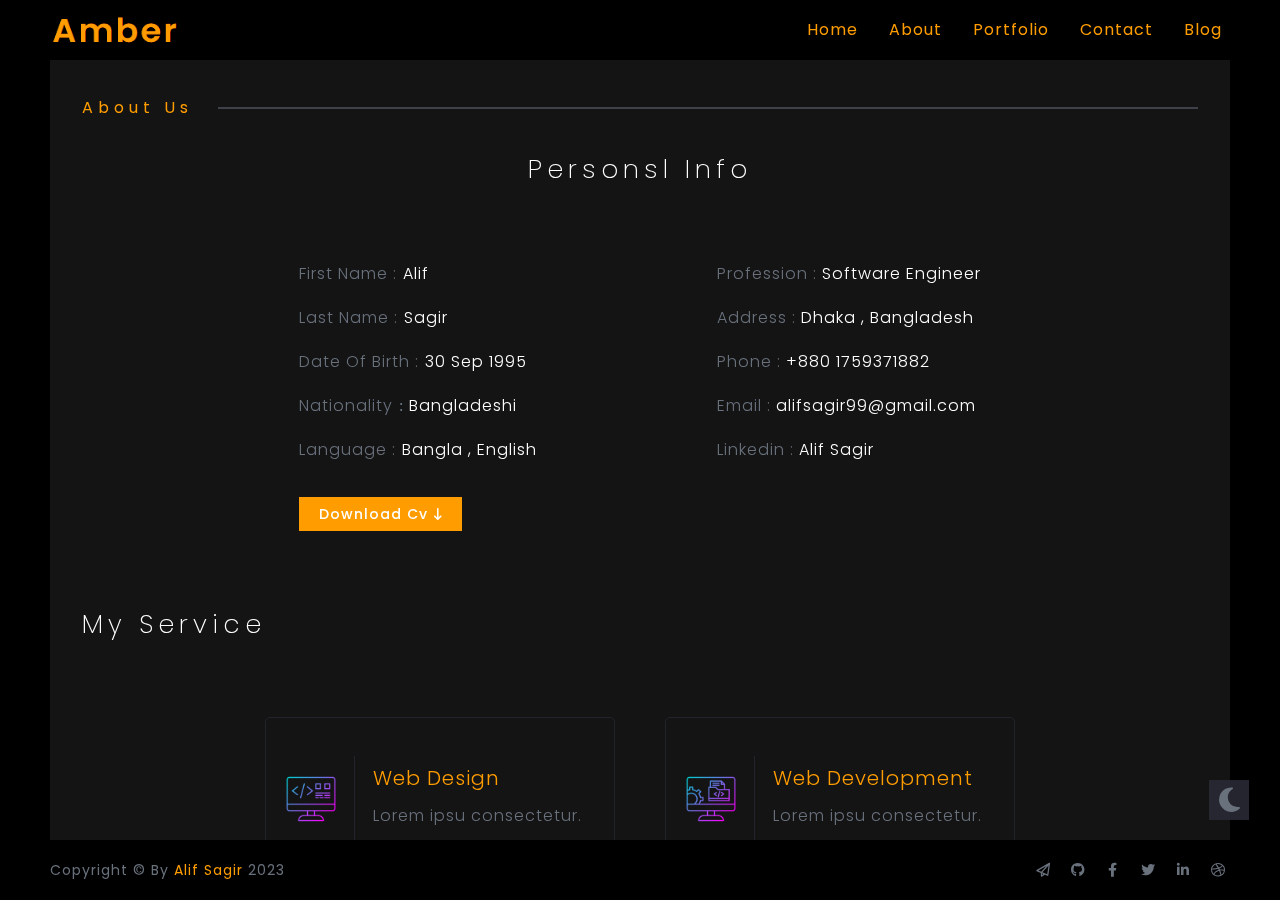
==== commit 884a7189: "first update" ====
--- a/about.html
+++ b/about.html
@@ -12,7 +12,7 @@
 
 </head>
 
-<body class="">
+<body id="light_mode_class_add">
     <!-- full_area start -->
     <div class="full_area">
         <div class="c_container">
@@ -36,12 +36,12 @@
                             <div class="nav_area_content">
                                 <!-- menu_area start -->
                                 <div class="menu_area">
-                                    <a href="#" class="menu_bar_icon">
+                                    <a onclick=" document.getElementById('active_class_add').classList.toggle('active')", href="#" class="menu_bar_icon">
                                         <i></i>
                                     </a>
                                 </div>
                                  <!-- menu_area end -->
-                                <ul>
+                                <ul id="active_class_add" class="">
                                     <li>
                                         <a href="index.html">home</a>
                                     </li>
@@ -620,6 +620,14 @@
                     </div>
                     <!-- about_area end -->
                 </div>
+                 <!-- template_color_mode_section start -->
+                 <section class="template_color_mode">
+                    <div onclick="document.getElementById('light_mode_class_add').classList.toggle('light_mode')", class="color_mode_icon">
+                        <i class="fa-solid fa-moon"></i>
+                        <!-- <i class="fa-regular fa-moon"></i> -->
+                    </div>
+                </section>
+                 <!-- template_color_mode_section start -->
                 <!-- footer_area start -->
                 <footer class="footer_area">
                     <div class="footer_area_content">
--- a/assets/styles/style.css
+++ b/assets/styles/style.css
@@ -228,6 +228,25 @@
   color: #ffffff;
   background-color: #002147;
 }
+.header_and_nav_area .nav_area .nav_area_content .active {
+  display: block;
+  position: absolute;
+  top: 53px;
+  right: 0px;
+  z-index: 999999;
+  background-color: #313131;
+  padding: 10px;
+  border-radius: 1px;
+}
+.light_mode .header_and_nav_area .nav_area .nav_area_content .active {
+  background-color: #ffffff;
+}
+.header_and_nav_area .nav_area .nav_area_content .active li {
+  padding: 5px 0px;
+}
+.light_mode .header_and_nav_area .nav_area .nav_area_content .active li a {
+  color: #002147;
+}
 
 .content_area {
   border: 0px solid red;
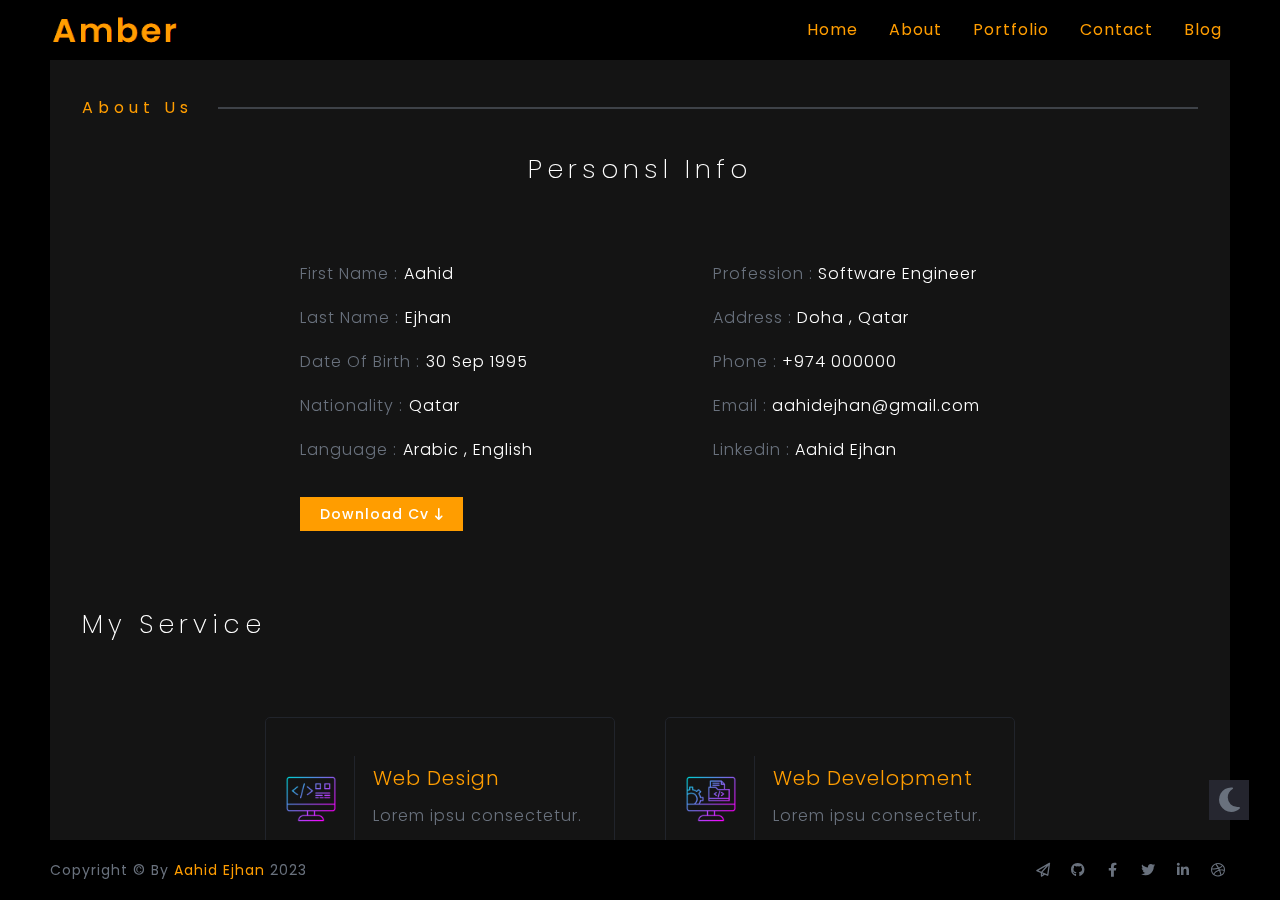
==== commit 008abeac: "second update" ====
--- a/about.html
+++ b/about.html
@@ -12,7 +12,7 @@
 
 </head>
 
-<body id="light_mode_class_add">
+<body id="light_mode_class_add" onload="light_mode_class_add.classList.add(localStorage.theme)">
     <!-- full_area start -->
     <div class="full_area">
         <div class="c_container">
@@ -23,7 +23,7 @@
                     <!-- logo_area start -->
                     <div class="col-6 col-xs-6 col-md-3">
                         <div class="logo_area">
-                            <a href="#" class="logo_content">
+                            <a href="index.html" class="logo_content">
                                <img src="./assets/images/logo/dark_logo.png" alt="logo">
                              </a>
                         </div>
@@ -36,7 +36,8 @@
                             <div class="nav_area_content">
                                 <!-- menu_area start -->
                                 <div class="menu_area">
-                                    <a onclick=" document.getElementById('active_class_add').classList.toggle('active')", href="#" class="menu_bar_icon">
+                                    <a onclick=" document.getElementById('active_class_add').classList.toggle('active')" 
+                                    href="#" class="menu_bar_icon">
                                         <i></i>
                                     </a>
                                 </div>
@@ -94,12 +95,12 @@
                                                     <li>
                                                         <span class="title">first name</span>
                                                         <span class="spagee">:</span>
-                                                        <span class="details">alif</span>
+                                                        <span class="details">Aahid</span>
                                                     </li>
                                                     <li>
                                                         <span class="title">last name</span>
                                                         <span class="spagee">:</span>
-                                                        <span class="details">sagir</span>
+                                                        <span class="details">Ejhan</span>
                                                     </li>
                                                     <li>
                                                         <span class="title">date of birth</span>
@@ -108,13 +109,13 @@
                                                     </li>
                                                     <li>
                                                         <span class="title">nationality</span>
-                                                        <spa class="spagee">:</spa>
-                                                        <span class="details">bangladeshi</span>
+                                                        <span class="spagee">:</span>
+                                                        <span class="details">Qatar</span>
                                                     </li>
                                                     <li>
                                                         <span class="title">language</span>
                                                         <span class="spagee">:</span>
-                                                        <span class="details">bangla , english</span>
+                                                        <span class="details">Arabic , english</span>
                                                     </li>
                                                 </ul>
                                             </div>
@@ -130,22 +131,22 @@
                                                     <li>
                                                         <span class="title">address</span>
                                                         <span class="spagee">:</span>
-                                                        <span class="details">dhaka , bangladesh</span>
+                                                        <span class="details">Doha , Qatar</span>
                                                     </li>
                                                     <li>
                                                         <span class="title">phone</span>
                                                         <span class="spagee">:</span>
-                                                        <span class="details">+880 1759371882</span>
+                                                        <span class="details">+974 000000</span>
                                                     </li>
                                                     <li>
                                                         <span class="title">email</span>
                                                         <span class="spagee">:</span>
-                                                        <span class="details email_details">alifsagir99@gmail.com</span>
+                                                        <span class="details email_details">aahidejhan@gmail.com</span>
                                                     </li>
                                                     <li>
                                                         <span class="title">linkedin</span>
                                                         <span class="spagee">:</span>
-                                                        <span class="details">Alif sagir</span>
+                                                        <span class="details">Aahid Ejhan</span>
                                                     </li>
                                                 </ul>
                                             </div>
@@ -621,12 +622,13 @@
                     <!-- about_area end -->
                 </div>
                  <!-- template_color_mode_section start -->
-                 <section class="template_color_mode">
-                    <div onclick="document.getElementById('light_mode_class_add').classList.toggle('light_mode')", class="color_mode_icon">
+                 <div class="template_color_mode">
+                    <div onclick="localStorage.theme?localStorage.theme=='light_mode'?localStorage.setItem('theme','dark'):localStorage.setItem('theme','light_mode'):localStorage.setItem('theme','light_mode'); light_mode_class_add.classList.toggle('light_mode')"
+                        class="color_mode_icon">
                         <i class="fa-solid fa-moon"></i>
                         <!-- <i class="fa-regular fa-moon"></i> -->
                     </div>
-                </section>
+                </div>
                  <!-- template_color_mode_section start -->
                 <!-- footer_area start -->
                 <footer class="footer_area">
@@ -634,7 +636,7 @@
                         <div class="row">
                             <div class="col-12 col-xs-12 order-2 order-xs-2 col-md-6 order-md-1">
                                 <div class="copy_right_area">
-                                    <span>copyright &copy; by <a href="#">alif sagir</a> 2023</span>
+                                    <span>copyright &copy; by <a href="#">Aahid Ejhan</a> 2023</span>
                                 </div>
                             </div>
                             <div class="col-12 col-xs-12 order-1 order-xs-1 col-md-6 order-md-2">
--- a/assets/styles/style.css
+++ b/assets/styles/style.css
@@ -3,6 +3,7 @@
   padding: 0;
   outline: 0;
   box-sizing: border-box;
+  scroll-behavior: smooth;
 }
 
 h1,
@@ -81,6 +82,19 @@
 /* content_area */
 /* font name */
 /* border */
+.c_container {
+  max-width: 100%;
+  margin: auto;
+  padding-left: 50px;
+  padding-right: 50px;
+}
+@media screen and (max-width: 575.9px) {
+  .c_container {
+    padding-left: 12px;
+    padding-right: 12px;
+  }
+}
+
 .full_area {
   border: 0px solid red;
   background-color: black;
@@ -478,1953 +492,6 @@
   }
 }
 
-.about_page {
-  border: 0px solid red;
-}
-.about_page .about_page_content {
-  border: 0px solid red;
-}
-.about_page .about_page_content .personsl_info_area {
-  border: 0px solid red;
-  margin-bottom: 80px;
-}
-@media screen and (max-width: 575.9px) {
-  .about_page .about_page_content .personsl_info_area {
-    margin-bottom: 40px;
-  }
-}
-.about_page .about_page_content .personsl_info_area .personsl_info_item_title {
-  text-align: center;
-}
-@media screen and (max-width: 575.9px) {
-  .about_page .about_page_content .personsl_info_area .personsl_info_item_title {
-    text-align: unset;
-  }
-}
-@media (min-width: 576px) and (max-width: 767.9px) {
-  .about_page .about_page_content .personsl_info_area .personsl_info_item_title {
-    text-align: unset;
-  }
-}
-@media (min-width: 768px) and (max-width: 991.9px) {
-  .about_page .about_page_content .personsl_info_area .personsl_info_item_title {
-    text-align: unset;
-  }
-}
-.about_page .about_page_content .personsl_info_area .personsl_info_and_download_cv_area {
-  justify-content: center;
-  display: grid;
-}
-.about_page .about_page_content .personsl_info_area .personsl_info_and_download_cv_area .personsl_info_content {
-  border: 0px solid red;
-  display: flex;
-  justify-content: center;
-  gap: 180px;
-}
-@media screen and (max-width: 575.9px) {
-  .about_page .about_page_content .personsl_info_area .personsl_info_and_download_cv_area .personsl_info_content {
-    display: block;
-  }
-}
-@media (min-width: 576px) and (max-width: 767.9px) {
-  .about_page .about_page_content .personsl_info_area .personsl_info_and_download_cv_area .personsl_info_content {
-    display: block;
-  }
-}
-@media (min-width: 768px) and (max-width: 991.9px) {
-  .about_page .about_page_content .personsl_info_area .personsl_info_and_download_cv_area .personsl_info_content {
-    display: block;
-  }
-}
-.about_page .about_page_content .personsl_info_area .personsl_info_and_download_cv_area .personsl_info_content .all_content {
-  border: 0px solid red;
-}
-.about_page .about_page_content .personsl_info_area .personsl_info_and_download_cv_area .personsl_info_content .all_content ul {
-  border: 0px solid red;
-}
-.about_page .about_page_content .personsl_info_area .personsl_info_and_download_cv_area .personsl_info_content .all_content ul li {
-  border: 0px solid red;
-  margin-bottom: 20px;
-}
-@media screen and (max-width: 575.9px) {
-  .about_page .about_page_content .personsl_info_area .personsl_info_and_download_cv_area .personsl_info_content .all_content ul li {
-    margin-bottom: 10px;
-  }
-}
-.about_page .about_page_content .personsl_info_area .personsl_info_and_download_cv_area .personsl_info_content .all_content ul li span {
-  border: 0px solid red;
-  font-family: "Poppins-Light";
-  text-transform: capitalize;
-  font-size: 16px;
-  line-height: 16px;
-  letter-spacing: 1px;
-}
-@media screen and (max-width: 575.9px) {
-  .about_page .about_page_content .personsl_info_area .personsl_info_and_download_cv_area .personsl_info_content .all_content ul li span {
-    font-size: 13px;
-    line-height: 13px;
-  }
-}
-.about_page .about_page_content .personsl_info_area .personsl_info_and_download_cv_area .personsl_info_content .all_content ul li .title {
-  color: #69717d;
-}
-.about_page .about_page_content .personsl_info_area .personsl_info_and_download_cv_area .personsl_info_content .all_content ul li .spagee {
-  color: #69717d;
-}
-.about_page .about_page_content .personsl_info_area .personsl_info_and_download_cv_area .personsl_info_content .all_content ul li .details {
-  color: #ffffff;
-}
-.light_mode .about_page .about_page_content .personsl_info_area .personsl_info_and_download_cv_area .personsl_info_content .all_content ul li .details {
-  color: #002147;
-}
-.about_page .about_page_content .personsl_info_area .personsl_info_and_download_cv_area .personsl_info_content .all_content ul li .email_details {
-  text-transform: lowercase;
-}
-.about_page .about_page_content .personsl_info_area .personsl_info_and_download_cv_area .download_cv_area {
-  border: 0px solid red;
-  display: flex;
-  margin-top: 15px;
-}
-@media screen and (max-width: 575.9px) {
-  .about_page .about_page_content .personsl_info_area .personsl_info_and_download_cv_area .download_cv_area {
-    margin: auto;
-    margin-top: 20px;
-  }
-}
-@media (min-width: 576px) and (max-width: 767.9px) {
-  .about_page .about_page_content .personsl_info_area .personsl_info_and_download_cv_area .download_cv_area {
-    margin: auto;
-  }
-}
-.about_page .about_page_content .personsl_info_area .personsl_info_and_download_cv_area .download_cv_area a {
-  border: 0px solid red;
-  display: flex;
-  align-items: center;
-  background-color: #ff9d00;
-  padding: 10px 20px;
-  transition-duration: 0.4s;
-}
-.light_mode .about_page .about_page_content .personsl_info_area .personsl_info_and_download_cv_area .download_cv_area a {
-  background-color: #002147;
-}
-.about_page .about_page_content .personsl_info_area .personsl_info_and_download_cv_area .download_cv_area a:hover {
-  background-color: #ffffff;
-  background-color: transparent;
-}
-.about_page .about_page_content .personsl_info_area .personsl_info_and_download_cv_area .download_cv_area a:hover p {
-  color: #ff9d00;
-}
-.light_mode .about_page .about_page_content .personsl_info_area .personsl_info_and_download_cv_area .download_cv_area a:hover p {
-  color: #002147;
-}
-.about_page .about_page_content .personsl_info_area .personsl_info_and_download_cv_area .download_cv_area a:hover i {
-  color: #ff9d00;
-}
-.light_mode .about_page .about_page_content .personsl_info_area .personsl_info_and_download_cv_area .download_cv_area a:hover i {
-  color: #002147;
-}
-.about_page .about_page_content .personsl_info_area .personsl_info_and_download_cv_area .download_cv_area a p {
-  border: 0px solid red;
-  font-family: "Poppins-Medium";
-  text-transform: capitalize;
-  font-size: 14px;
-  line-height: 14px;
-  letter-spacing: 1px;
-  color: #ffffff;
-  transition-duration: 0.4s;
-}
-.about_page .about_page_content .personsl_info_area .personsl_info_and_download_cv_area .download_cv_area a i {
-  border: 0px solid red;
-  font-size: 12px;
-  color: #ffffff;
-  margin-left: 5px;
-  transition-duration: 0.4s;
-}
-.about_page .about_page_content .service_area {
-  border: 0px solid red;
-  margin-bottom: 80px;
-}
-@media screen and (max-width: 575.9px) {
-  .about_page .about_page_content .service_area {
-    margin-bottom: 40px;
-  }
-}
-.about_page .about_page_content .service_area .service_area_content {
-  border: 0px solid red;
-  justify-content: center;
-  display: flex;
-  flex-wrap: wrap;
-  gap: 50px;
-}
-@media screen and (max-width: 575.9px) {
-  .about_page .about_page_content .service_area .service_area_content {
-    gap: 20px;
-  }
-}
-.about_page .about_page_content .service_area .service_area_content .service_item {
-  border: 0px solid red;
-  display: flex;
-  width: 350px;
-  overflow: hidden;
-  border: 1px solid #21242b;
-  border-radius: 5px;
-  display: inline-flex;
-  padding: 20px;
-  transition-duration: 0.4s;
-}
-.light_mode .about_page .about_page_content .service_area .service_area_content .service_item {
-  border: 2px solid #e0e0e0;
-}
-@media screen and (max-width: 575.9px) {
-  .about_page .about_page_content .service_area .service_area_content .service_item {
-    padding: 5px;
-  }
-}
-.about_page .about_page_content .service_area .service_area_content .service_item:hover {
-  border: 1px solid #ff9d00;
-}
-.light_mode .about_page .about_page_content .service_area .service_area_content .service_item:hover {
-  border: 2px solid #ff9d00;
-}
-.about_page .about_page_content .service_area .service_area_content .service_item:hover .service_logo::after {
-  background-color: #ff9d00;
-}
-.light_mode .about_page .about_page_content .service_area .service_area_content .service_item:hover .service_logo::after {
-  background-color: #ff9d00;
-}
-.about_page .about_page_content .service_area .service_area_content .service_item .service_logo {
-  border: 0px solid red;
-  align-items: center;
-  display: flex;
-}
-.about_page .about_page_content .service_area .service_area_content .service_item .service_logo::after {
-  content: "";
-  width: 1px;
-  height: 70%;
-  background-color: #21242b;
-  margin: 0px 18px;
-  transition-duration: 0.4s;
-}
-.light_mode .about_page .about_page_content .service_area .service_area_content .service_item .service_logo::after {
-  background-color: #e0e0e0;
-}
-.about_page .about_page_content .service_area .service_area_content .service_item .service_logo .logo {
-  width: 50px;
-  height: 50px;
-  background-repeat: no-repeat;
-  background-size: cover;
-  background-position: center;
-}
-.about_page .about_page_content .service_area .service_area_content .service_item .service_item_title_and_description {
-  border: 0px solid red;
-  padding: 30px 0px;
-}
-@media screen and (max-width: 575.9px) {
-  .about_page .about_page_content .service_area .service_area_content .service_item .service_item_title_and_description {
-    padding: 10px 0px;
-  }
-}
-.about_page .about_page_content .service_area .service_area_content .service_item .service_item_title_and_description .title {
-  border: 0px solid red;
-  margin-bottom: 15px;
-}
-.about_page .about_page_content .service_area .service_area_content .service_item .service_item_title_and_description .title p {
-  border: 0px solid red;
-  font-family: "Poppins-Light";
-  text-transform: capitalize;
-  color: #ff9d00;
-  font-size: 20px;
-  line-height: 20px;
-  letter-spacing: 1px;
-}
-.light_mode .about_page .about_page_content .service_area .service_area_content .service_item .service_item_title_and_description .title p {
-  color: #002147;
-}
-@media screen and (max-width: 575.9px) {
-  .about_page .about_page_content .service_area .service_area_content .service_item .service_item_title_and_description .title p {
-    font-size: 14px;
-    line-height: 20px;
-  }
-}
-.about_page .about_page_content .service_area .service_area_content .service_item .service_item_title_and_description .description {
-  border: 0px solid red;
-}
-.about_page .about_page_content .service_area .service_area_content .service_item .service_item_title_and_description .description p {
-  border: 0px solid red;
-  font-family: "Poppins-Light";
-  color: #69717d;
-  font-size: 16px;
-  line-height: 26px;
-  letter-spacing: 1px;
-}
-@media screen and (max-width: 575.9px) {
-  .about_page .about_page_content .service_area .service_area_content .service_item .service_item_title_and_description .description p {
-    font-size: 13px;
-    line-height: 20px;
-  }
-}
-.about_page .about_page_content .skill_area {
-  border: 0px solid red;
-  margin-bottom: 40px;
-}
-@media screen and (max-width: 575.9px) {
-  .about_page .about_page_content .skill_area {
-    margin-bottom: 0px;
-  }
-}
-.about_page .about_page_content .skill_area .skills_area_content {
-  border: 0px solid red;
-  display: flex;
-  flex-wrap: wrap;
-  justify-content: center;
-  gap: 0px 50px;
-}
-.about_page .about_page_content .skill_area .skills_area_content .skills_content {
-  border: 0px solid red;
-  width: 120px;
-  margin: 11px 13px 40px 13px;
-}
-.about_page .about_page_content .skill_area .skills_area_content .skills_content .skill_icon {
-  border: 0px solid red;
-  width: 120px;
-  height: 120px;
-  justify-content: center;
-  align-items: center;
-  display: flex;
-  border: 1px solid #21242b;
-  transform: rotate(-45deg);
-  margin: 0px 0px 25px 0px;
-  border-radius: 30px;
-}
-.light_mode .about_page .about_page_content .skill_area .skills_area_content .skills_content .skill_icon {
-  border: 1px solid #002147;
-}
-.about_page .about_page_content .skill_area .skills_area_content .skills_content .skill_icon i {
-  border: 0px solid red;
-  color: red;
-  font-size: 60px;
-  transform: rotate(45deg);
-}
-.about_page .about_page_content .skill_area .skills_area_content .skills_content .skill_title {
-  text-align: center;
-  padding-top: 20px;
-}
-.about_page .about_page_content .skill_area .skills_area_content .skills_content .skill_title p {
-  border: 0px solid red;
-  font-family: "Poppins-Light";
-  font-size: 16px;
-  line-height: 16px;
-  letter-spacing: 1px;
-  color: #ff9d00;
-  text-transform: capitalize;
-}
-.light_mode .about_page .about_page_content .skill_area .skills_area_content .skills_content .skill_title p {
-  color: #002147;
-}
-.about_page .about_page_content .skill_area .skills_area_content .html_icon .skill_icon i {
-  color: #d94924;
-}
-.about_page .about_page_content .skill_area .skills_area_content .css_icon .skill_icon i {
-  color: #2196f3;
-}
-.about_page .about_page_content .skill_area .skills_area_content .bootstrap_icon .skill_icon i {
-  color: #7811f4;
-}
-.about_page .about_page_content .skill_area .skills_area_content .less_icon .skill_icon i {
-  color: #5296ff;
-}
-.about_page .about_page_content .skill_area .skills_area_content .sass_icon .skill_icon i {
-  color: #cf649a;
-}
-.about_page .about_page_content .skill_area .skills_area_content .java_script_icon .skill_icon i {
-  color: #ffdf00;
-}
-.about_page .about_page_content .skill_area .skills_area_content .react_icon .skill_icon i {
-  color: #61dafb;
-}
-.about_page .about_page_content .skill_area .skills_area_content .vuejs_icon .skill_icon i {
-  color: #3fb27f;
-}
-.about_page .about_page_content .skill_area .skills_area_content .angularjs_icon .skill_icon i {
-  color: #d6002f;
-}
-.about_page .about_page_content .skill_area .skills_area_content .node_js_icon .skill_icon i {
-  color: #519f44;
-}
-.about_page .about_page_content .skill_area .skills_area_content .express_js_icon .skill_icon i {
-  color: #f2f2f2;
-}
-.light_mode .about_page .about_page_content .skill_area .skills_area_content .express_js_icon .skill_icon i {
-  color: black;
-}
-.about_page .about_page_content .skill_area .skills_area_content .mongodb_icon .skill_icon i {
-  color: #52a74b;
-}
-.about_page .about_page_content .education_area_and_experience_area {
-  border: 0px solid red;
-  margin-bottom: 20px;
-}
-.about_page .about_page_content .education_area_and_experience_area .education_area {
-  border: 0px solid red;
-}
-.about_page .about_page_content .education_area_and_experience_area .education_area .education_content {
-  border: 0px solid red;
-  display: flex;
-  margin-bottom: 60px;
-}
-@media screen and (max-width: 575.9px) {
-  .about_page .about_page_content .education_area_and_experience_area .education_area .education_content {
-    margin-bottom: 40px;
-  }
-}
-.about_page .about_page_content .education_area_and_experience_area .education_area .education_content .education_logo {
-  border: 0px solid red;
-}
-.about_page .about_page_content .education_area_and_experience_area .education_area .education_content .education_logo .education_logo_icon {
-  border: 0px solid red;
-}
-.about_page .about_page_content .education_area_and_experience_area .education_area .education_content .education_logo .education_logo_icon i {
-  border: 0px solid red;
-  font-size: 22px;
-  color: #69717d;
-}
-.about_page .about_page_content .education_area_and_experience_area .education_area .education_content .education_content_details {
-  border: 0px solid red;
-  margin-left: 25px;
-}
-@media screen and (max-width: 575.9px) {
-  .about_page .about_page_content .education_area_and_experience_area .education_area .education_content .education_content_details {
-    margin-left: 10px;
-  }
-}
-.about_page .about_page_content .education_area_and_experience_area .education_area .education_content .education_content_details p {
-  border: 0px solid red;
-}
-.about_page .about_page_content .education_area_and_experience_area .education_area .education_content .education_content_details .year {
-  border: 0px solid red;
-}
-.about_page .about_page_content .education_area_and_experience_area .education_area .education_content .education_content_details .year p {
-  color: #69717d;
-  font-family: "Poppins-Light";
-  font-size: 16px;
-  line-height: 16px;
-  letter-spacing: 1px;
-  text-transform: capitalize;
-}
-@media screen and (max-width: 575.9px) {
-  .about_page .about_page_content .education_area_and_experience_area .education_area .education_content .education_content_details .year p {
-    font-size: 15px;
-    line-height: 15px;
-  }
-}
-.about_page .about_page_content .education_area_and_experience_area .education_area .education_content .education_content_details .degree_title {
-  border: 0px solid red;
-  margin: 20px 0px;
-}
-@media screen and (max-width: 575.9px) {
-  .about_page .about_page_content .education_area_and_experience_area .education_area .education_content .education_content_details .degree_title {
-    margin: 10px 0px;
-  }
-}
-.about_page .about_page_content .education_area_and_experience_area .education_area .education_content .education_content_details .degree_title p {
-  color: #ff9d00;
-  font-family: "Poppins-Light";
-  font-size: 20px;
-  line-height: 20px;
-  letter-spacing: 1px;
-  text-transform: capitalize;
-}
-.light_mode .about_page .about_page_content .education_area_and_experience_area .education_area .education_content .education_content_details .degree_title p {
-  color: #002147;
-}
-@media screen and (max-width: 575.9px) {
-  .about_page .about_page_content .education_area_and_experience_area .education_area .education_content .education_content_details .degree_title p {
-    font-size: 16px;
-    line-height: 26px;
-  }
-}
-.about_page .about_page_content .education_area_and_experience_area .education_area .education_content .education_content_details .university_name {
-  border: 0px solid red;
-  margin-bottom: 20px;
-}
-@media screen and (max-width: 575.9px) {
-  .about_page .about_page_content .education_area_and_experience_area .education_area .education_content .education_content_details .university_name {
-    margin-bottom: 10px;
-  }
-}
-.about_page .about_page_content .education_area_and_experience_area .education_area .education_content .education_content_details .university_name p {
-  color: #ffffff;
-  font-family: "Poppins-ExtraLight";
-  font-size: 18px;
-  line-height: 18px;
-  letter-spacing: 1px;
-  text-transform: capitalize;
-}
-.light_mode .about_page .about_page_content .education_area_and_experience_area .education_area .education_content .education_content_details .university_name p {
-  color: #ff9d00;
-  font-family: "Poppins-Light";
-}
-@media screen and (max-width: 575.9px) {
-  .about_page .about_page_content .education_area_and_experience_area .education_area .education_content .education_content_details .university_name p {
-    font-size: 14px;
-    line-height: 24px;
-  }
-}
-.about_page .about_page_content .education_area_and_experience_area .education_area .education_content .education_content_details .discription {
-  border: 0px solid red;
-}
-.about_page .about_page_content .education_area_and_experience_area .education_area .education_content .education_content_details .discription p {
-  color: #69717d;
-  font-family: "Poppins-Light";
-  font-size: 16px;
-  line-height: 26px;
-  letter-spacing: 1px;
-}
-@media screen and (max-width: 575.9px) {
-  .about_page .about_page_content .education_area_and_experience_area .education_area .education_content .education_content_details .discription p {
-    font-size: 14px;
-    line-height: 24px;
-  }
-}
-.about_page .about_page_content .education_area_and_experience_area .experience_area {
-  border: 0px solid red;
-}
-.about_page .about_page_content .education_area_and_experience_area .experience_area .experience_content {
-  border: 0px solid red;
-  display: flex;
-  margin-bottom: 60px;
-}
-@media screen and (max-width: 575.9px) {
-  .about_page .about_page_content .education_area_and_experience_area .experience_area .experience_content {
-    margin-bottom: 40px;
-  }
-}
-.about_page .about_page_content .education_area_and_experience_area .experience_area .experience_content .experience_logo {
-  border: 0px solid red;
-}
-.about_page .about_page_content .education_area_and_experience_area .experience_area .experience_content .experience_logo .experience_logo_icon {
-  border: 0px solid red;
-}
-.about_page .about_page_content .education_area_and_experience_area .experience_area .experience_content .experience_logo .experience_logo_icon i {
-  border: 0px solid red;
-  font-size: 22px;
-  color: #69717d;
-}
-.about_page .about_page_content .education_area_and_experience_area .experience_area .experience_content .experience_content_details {
-  border: 0px solid red;
-  margin-left: 25px;
-}
-@media screen and (max-width: 575.9px) {
-  .about_page .about_page_content .education_area_and_experience_area .experience_area .experience_content .experience_content_details {
-    margin-left: 10px;
-  }
-}
-.about_page .about_page_content .education_area_and_experience_area .experience_area .experience_content .experience_content_details .year {
-  border: 0px solid red;
-}
-.about_page .about_page_content .education_area_and_experience_area .experience_area .experience_content .experience_content_details .year p {
-  border: 0px solid red;
-  color: #69717d;
-  font-family: "Poppins-Light";
-  font-size: 16px;
-  line-height: 16px;
-  letter-spacing: 1px;
-  text-transform: capitalize;
-}
-@media screen and (max-width: 575.9px) {
-  .about_page .about_page_content .education_area_and_experience_area .experience_area .experience_content .experience_content_details .year p {
-    font-size: 15px;
-    line-height: 15px;
-  }
-}
-.about_page .about_page_content .education_area_and_experience_area .experience_area .experience_content .experience_content_details .job_post_title {
-  border: 0px solid red;
-  margin: 20px 0px;
-}
-@media screen and (max-width: 575.9px) {
-  .about_page .about_page_content .education_area_and_experience_area .experience_area .experience_content .experience_content_details .job_post_title {
-    margin: 10px 0px;
-  }
-}
-.about_page .about_page_content .education_area_and_experience_area .experience_area .experience_content .experience_content_details .job_post_title p {
-  border: 0px solid red;
-  color: #ff9d00;
-  font-family: "Poppins-ExtraLight";
-  font-family: "Poppins-Light";
-  font-size: 20px;
-  line-height: 20px;
-  letter-spacing: 1px;
-  text-transform: capitalize;
-}
-.light_mode .about_page .about_page_content .education_area_and_experience_area .experience_area .experience_content .experience_content_details .job_post_title p {
-  color: #002147;
-}
-@media screen and (max-width: 575.9px) {
-  .about_page .about_page_content .education_area_and_experience_area .experience_area .experience_content .experience_content_details .job_post_title p {
-    font-size: 16px;
-    line-height: 26px;
-  }
-}
-.about_page .about_page_content .education_area_and_experience_area .experience_area .experience_content .experience_content_details .company_name {
-  border: 0px solid red;
-  margin-bottom: 20px;
-}
-@media screen and (max-width: 575.9px) {
-  .about_page .about_page_content .education_area_and_experience_area .experience_area .experience_content .experience_content_details .company_name {
-    margin-bottom: 10px;
-  }
-}
-.about_page .about_page_content .education_area_and_experience_area .experience_area .experience_content .experience_content_details .company_name p {
-  border: 0px solid red;
-  color: #ffffff;
-  font-family: "Poppins-ExtraLight";
-  font-size: 18px;
-  line-height: 18px;
-  letter-spacing: 1px;
-  text-transform: capitalize;
-}
-.light_mode .about_page .about_page_content .education_area_and_experience_area .experience_area .experience_content .experience_content_details .company_name p {
-  color: #ff9d00;
-  font-family: "Poppins-Light";
-}
-@media screen and (max-width: 575.9px) {
-  .about_page .about_page_content .education_area_and_experience_area .experience_area .experience_content .experience_content_details .company_name p {
-    font-size: 14px;
-    line-height: 24px;
-  }
-}
-.about_page .about_page_content .education_area_and_experience_area .experience_area .experience_content .experience_content_details .discription {
-  border: 0px solid red;
-}
-.about_page .about_page_content .education_area_and_experience_area .experience_area .experience_content .experience_content_details .discription p {
-  border: 0px solid red;
-  color: #69717d;
-  font-family: "Poppins-Light";
-  font-size: 16px;
-  line-height: 26px;
-  letter-spacing: 1px;
-  text-transform: capitalize;
-}
-@media screen and (max-width: 575.9px) {
-  .about_page .about_page_content .education_area_and_experience_area .experience_area .experience_content .experience_content_details .discription p {
-    font-size: 14px;
-    line-height: 24px;
-  }
-}
-
-.portfolio_page {
-  border: 0px solid red;
-}
-.portfolio_page .portfolio_page_content {
-  border: 0px solid red;
-}
-.portfolio_page .portfolio_page_content .all_project_area {
-  border: 0px solid red;
-  margin-bottom: 40px;
-}
-.portfolio_page .portfolio_page_content .all_project_area .project {
-  border: 0px solid red;
-  display: flex;
-  flex-wrap: wrap;
-  justify-content: center;
-  gap: 40px;
-}
-.portfolio_page .portfolio_page_content .all_project_area .project .project_item {
-  border: 0px solid red;
-  width: 405px;
-  overflow: hidden;
-}
-.portfolio_page .portfolio_page_content .all_project_area .project .project_item:hover .project_image_area .project_image {
-  transform: scale(1.2);
-}
-.portfolio_page .portfolio_page_content .all_project_area .project .project_item:hover .project_name_area .project_name {
-  color: #ff9d00;
-}
-.light_mode .portfolio_page .portfolio_page_content .all_project_area .project .project_item:hover .project_name_area .project_name {
-  color: #ff9d00;
-}
-.portfolio_page .portfolio_page_content .all_project_area .project .project_item .project_image_area {
-  border: 0px solid red;
-  height: 430px;
-  overflow: hidden;
-  position: relative;
-}
-@media screen and (max-width: 575.9px) {
-  .portfolio_page .portfolio_page_content .all_project_area .project .project_item .project_image_area {
-    height: 270px;
-  }
-}
-.portfolio_page .portfolio_page_content .all_project_area .project .project_item .project_image_area .project_image {
-  border: 0px solid red;
-  width: 100%;
-  height: 100%;
-  background-repeat: no-repeat;
-  background-position: center;
-  background-size: cover;
-  transition-duration: 0.9s;
-}
-.portfolio_page .portfolio_page_content .all_project_area .project .project_item .project_image_area .project_image_all_button {
-  border: 0px solid red;
-  position: absolute;
-  bottom: 0px;
-}
-.portfolio_page .portfolio_page_content .all_project_area .project .project_item .project_image_area .project_image_all_button .details_and_live_preview {
-  border: 0px solid red;
-  align-items: center;
-  display: flex;
-  gap: 10px;
-  margin: 0px 0px 5px 5px;
-}
-.portfolio_page .portfolio_page_content .all_project_area .project .project_item .project_image_area .project_image_all_button .details_and_live_preview a {
-  border: 0px solid red;
-  font-family: "Poppins-Medium";
-  text-transform: capitalize;
-  font-size: 13px;
-  line-height: 13px;
-  letter-spacing: 1px;
-  color: #ff9d00;
-  background-color: rgba(0, 0, 0, 0.8);
-  padding: 8px 10px;
-  border-radius: 2px;
-  transition-duration: 0.4s;
-}
-.light_mode .portfolio_page .portfolio_page_content .all_project_area .project .project_item .project_image_area .project_image_all_button .details_and_live_preview a {
-  color: #002147;
-  background-color: rgba(255, 255, 255, 0.8);
-  font-family: "Poppins-Light";
-}
-.portfolio_page .portfolio_page_content .all_project_area .project .project_item .project_image_area .project_image_all_button .details_and_live_preview a:hover {
-  color: #ffffff;
-  background-color: rgba(255, 157, 0, 0.8);
-}
-.light_mode .portfolio_page .portfolio_page_content .all_project_area .project .project_item .project_image_area .project_image_all_button .details_and_live_preview a:hover {
-  color: #ff9d00;
-  background-color: #002147;
-}
-.portfolio_page .portfolio_page_content .all_project_area .project .project_item .project_catagori_area {
-  border: 0px solid red;
-  margin: 15px 0px;
-}
-.portfolio_page .portfolio_page_content .all_project_area .project .project_item .project_catagori_area span {
-  border: 0px solid red;
-  color: #69717d;
-  font-family: "Poppins-Light";
-  font-size: 14px;
-  line-height: 24px;
-  text-transform: capitalize;
-  letter-spacing: 1px;
-}
-.portfolio_page .portfolio_page_content .all_project_area .project .project_item .project_catagori_area .catagori_title {
-  font-family: "Poppins-Medium";
-}
-.portfolio_page .portfolio_page_content .all_project_area .project .project_item .project_name_area {
-  border: 0px solid red;
-}
-.portfolio_page .portfolio_page_content .all_project_area .project .project_item .project_name_area .project_name {
-  border: 0px solid red;
-  color: #ffffff;
-  font-family: "Poppins-Light";
-  font-size: 20px;
-  line-height: 30px;
-  letter-spacing: 1px;
-  text-transform: capitalize;
-  transition-duration: 0.4s;
-}
-.light_mode .portfolio_page .portfolio_page_content .all_project_area .project .project_item .project_name_area .project_name {
-  color: #002147;
-  font-family: "Poppins-Medium";
-}
-@media screen and (max-width: 575.9px) {
-  .portfolio_page .portfolio_page_content .all_project_area .project .project_item .project_name_area .project_name {
-    font-size: 15px;
-    line-height: 25px;
-  }
-}
-
-.blog_page {
-  border: 0px solid red;
-}
-.blog_page .blog_page_container {
-  border: 0px solid red;
-}
-.blog_page .blog_page_container .all_blog_area {
-  border: 0px solid red;
-  margin-bottom: 40px;
-}
-.blog_page .blog_page_container .all_blog_area .blog {
-  border: 0px solid red;
-  display: flex;
-  flex-wrap: wrap;
-  justify-content: center;
-  gap: 40px;
-}
-.blog_page .blog_page_container .all_blog_area .blog .blog_item {
-  border: 0px solid red;
-  width: 405px;
-  background-color: rgba(48, 51, 56, 0.3411764706);
-}
-.light_mode .blog_page .blog_page_container .all_blog_area .blog .blog_item {
-  background-color: rgba(215, 218, 223, 0.34);
-}
-.blog_page .blog_page_container .all_blog_area .blog .blog_item:hover .blog_image {
-  transform: scale(1.2);
-}
-.blog_page .blog_page_container .all_blog_area .blog .blog_item:hover .blog_details .blog_title-nad_discription .blog_title h3 {
-  color: #ff9d00;
-}
-.light_mode .blog_page .blog_page_container .all_blog_area .blog .blog_item:hover .blog_details .blog_title-nad_discription .blog_title h3 {
-  color: #ff9d00;
-}
-.blog_page .blog_page_container .all_blog_area .blog .blog_item .blog_image_area {
-  border: 0px solid red;
-  width: 100%;
-  height: 270px;
-  overflow: hidden;
-}
-.blog_page .blog_page_container .all_blog_area .blog .blog_item .blog_image_area .blog_image {
-  border: 0px solid red;
-  width: 100%;
-  height: 270px;
-  background-position: center;
-  background-repeat: no-repeat;
-  background-size: cover;
-  transition-duration: 0.9s;
-}
-.blog_page .blog_page_container .all_blog_area .blog .blog_item .blog_details {
-  border: 0px solid red;
-  padding: 30px;
-}
-@media screen and (max-width: 575.9px) {
-  .blog_page .blog_page_container .all_blog_area .blog .blog_item .blog_details {
-    padding: 30px 10px 30px 10px;
-  }
-}
-.blog_page .blog_page_container .all_blog_area .blog .blog_item .blog_details .blog_date_and_comment {
-  border: 0px solid red;
-  display: flex;
-  justify-content: space-between;
-}
-@media screen and (max-width: 575.9px) {
-  .blog_page .blog_page_container .all_blog_area .blog .blog_item .blog_details .blog_date_and_comment {
-    display: block;
-  }
-}
-.blog_page .blog_page_container .all_blog_area .blog .blog_item .blog_details .blog_date_and_comment .blog_bate {
-  border: 0px solid red;
-  font-family: "Poppins-Light";
-  text-transform: capitalize;
-  font-size: 14px;
-  line-height: 14px;
-  letter-spacing: 1px;
-  align-items: center;
-  display: flex;
-}
-@media screen and (max-width: 575.9px) {
-  .blog_page .blog_page_container .all_blog_area .blog .blog_item .blog_details .blog_date_and_comment .blog_bate {
-    margin-bottom: 12px;
-  }
-}
-.light_mode .blog_page .blog_page_container .all_blog_area .blog .blog_item .blog_details .blog_date_and_comment .blog_bate {
-  font-family: "Poppins-Regular";
-}
-.blog_page .blog_page_container .all_blog_area .blog .blog_item .blog_details .blog_date_and_comment .blog_bate span {
-  border: 0px solid red;
-  color: #ffffff;
-}
-.light_mode .blog_page .blog_page_container .all_blog_area .blog .blog_item .blog_details .blog_date_and_comment .blog_bate span {
-  color: #69717d;
-}
-.blog_page .blog_page_container .all_blog_area .blog .blog_item .blog_details .blog_date_and_comment .blog_bate .date_icon {
-  color: #ff9d00;
-  margin-right: 6px;
-}
-.light_mode .blog_page .blog_page_container .all_blog_area .blog .blog_item .blog_details .blog_date_and_comment .blog_bate .date_icon {
-  color: #002147;
-}
-.blog_page .blog_page_container .all_blog_area .blog .blog_item .blog_details .blog_date_and_comment .blog_bate .month {
-  margin: 0px 5px;
-}
-.blog_page .blog_page_container .all_blog_area .blog .blog_item .blog_details .blog_date_and_comment .blog_comment {
-  border: 0px solid red;
-  display: flex;
-  font-family: "Poppins-Light";
-  color: #ffffff;
-  text-transform: capitalize;
-  font-size: 14px;
-  line-height: 14px;
-  letter-spacing: 1px;
-}
-.light_mode .blog_page .blog_page_container .all_blog_area .blog .blog_item .blog_details .blog_date_and_comment .blog_comment {
-  font-family: "Poppins-Regular";
-  color: #69717d;
-}
-.blog_page .blog_page_container .all_blog_area .blog .blog_item .blog_details .blog_date_and_comment .blog_comment .blog_comment_icon {
-  border: 0px solid red;
-}
-.blog_page .blog_page_container .all_blog_area .blog .blog_item .blog_details .blog_date_and_comment .blog_comment .blog_comment_icon i {
-  border: 0px solid red;
-  color: #ff9d00;
-}
-.light_mode .blog_page .blog_page_container .all_blog_area .blog .blog_item .blog_details .blog_date_and_comment .blog_comment .blog_comment_icon i {
-  color: #002147;
-}
-.blog_page .blog_page_container .all_blog_area .blog .blog_item .blog_details .blog_date_and_comment .blog_comment .blog_comment_number {
-  border: 0px solid red;
-  margin: 0px 5px;
-}
-.blog_page .blog_page_container .all_blog_area .blog .blog_item .blog_details .blog_date_and_comment .blog_comment .blog_comment_number .number {
-  border: 0px solid red;
-}
-.blog_page .blog_page_container .all_blog_area .blog .blog_item .blog_details .blog_date_and_comment .blog_comment .blog_comment_text {
-  border: 0px solid red;
-}
-.blog_page .blog_page_container .all_blog_area .blog .blog_item .blog_details .blog_date_and_comment .blog_comment .blog_comment_text .text {
-  border: 0px solid red;
-}
-.blog_page .blog_page_container .all_blog_area .blog .blog_item .blog_details .blog_title-nad_discription {
-  border: 0px solid red;
-}
-.blog_page .blog_page_container .all_blog_area .blog .blog_item .blog_details .blog_title-nad_discription .blog_title {
-  border: 0px solid red;
-  margin: 20px 0px;
-}
-@media screen and (max-width: 575.9px) {
-  .blog_page .blog_page_container .all_blog_area .blog .blog_item .blog_details .blog_title-nad_discription .blog_title {
-    margin: 18px 0px;
-  }
-}
-.blog_page .blog_page_container .all_blog_area .blog .blog_item .blog_details .blog_title-nad_discription .blog_title h3 {
-  border: 0px solid red;
-  color: #ffffff;
-  font-family: "Poppins-Regular";
-  font-size: 20px;
-  line-height: 30px;
-  letter-spacing: 1px;
-  transition-duration: 0.4s;
-}
-.light_mode .blog_page .blog_page_container .all_blog_area .blog .blog_item .blog_details .blog_title-nad_discription .blog_title h3 {
-  color: #002147;
-  font-family: "Poppins-Medium";
-}
-@media screen and (max-width: 575.9px) {
-  .blog_page .blog_page_container .all_blog_area .blog .blog_item .blog_details .blog_title-nad_discription .blog_title h3 {
-    font-size: 17px;
-    line-height: 27px;
-  }
-}
-.blog_page .blog_page_container .all_blog_area .blog .blog_item .blog_details .blog_title-nad_discription .blog_discription {
-  border: 0px solid red;
-}
-.blog_page .blog_page_container .all_blog_area .blog .blog_item .blog_details .blog_title-nad_discription .blog_discription p {
-  border: 0px solid red;
-  color: #ffffff;
-  font-family: "Poppins-ExtraLight";
-  font-size: 15px;
-  line-height: 25px;
-  letter-spacing: 1px;
-}
-.light_mode .blog_page .blog_page_container .all_blog_area .blog .blog_item .blog_details .blog_title-nad_discription .blog_discription p {
-  color: #69717d;
-  font-family: "Poppins-Light";
-  font-size: 16px;
-  line-height: 26px;
-}
-
-.contact_page {
-  border: 0px solid red;
-}
-.contact_page .contact_page_container {
-  border: 0px solid red;
-}
-.contact_page .contact_page_container .contact_all_content {
-  border: 0px solid red;
-  min-height: calc(100vh - 216px);
-  align-items: center;
-  display: grid;
-}
-.contact_page .contact_page_container .contact_all_content .contact_area_left {
-  border: 0px solid red;
-}
-.contact_page .contact_page_container .contact_all_content .contact_area_left .left_item_area {
-  border: 0px solid red;
-  margin-bottom: 40px;
-}
-.contact_page .contact_page_container .contact_all_content .contact_area_left .left_item_area .title {
-  border: 0px solid red;
-  display: flex;
-  align-items: center;
-  margin-bottom: 20px;
-}
-.contact_page .contact_page_container .contact_all_content .contact_area_left .left_item_area .title .title_icon {
-  border: 0px solid red;
-  margin-right: 15px;
-}
-.contact_page .contact_page_container .contact_all_content .contact_area_left .left_item_area .title .title_icon i {
-  border: 0px solid red;
-  font-size: 16px;
-  color: #ff9d00;
-}
-.light_mode .contact_page .contact_page_container .contact_all_content .contact_area_left .left_item_area .title .title_icon i {
-  color: #002147;
-}
-.contact_page .contact_page_container .contact_all_content .contact_area_left .left_item_area .title h2 {
-  border: 0px solid red;
-  font-family: "Poppins-Light";
-  color: #ffffff;
-  font-size: 18px;
-  line-height: 18px;
-  text-transform: capitalize;
-  letter-spacing: 1px;
-}
-.light_mode .contact_page .contact_page_container .contact_all_content .contact_area_left .left_item_area .title h2 {
-  color: #002147;
-  font-family: "Poppins-Medium";
-}
-.contact_page .contact_page_container .contact_all_content .contact_area_left .left_item_area .item_value {
-  border: 0px solid red;
-  margin-left: 30px;
-}
-.contact_page .contact_page_container .contact_all_content .contact_area_left .left_item_area .item_value a {
-  border: 0px solid red;
-  font-family: "Poppins-Light";
-  font-size: 16px;
-  line-height: 16px;
-  letter-spacing: 1px;
-  color: #69717d;
-  text-transform: capitalize;
-  transition-duration: 0.4s;
-}
-.contact_page .contact_page_container .contact_all_content .contact_area_left .left_item_area .item_value a:hover {
-  color: #ff9d00;
-}
-.contact_page .contact_page_container .contact_all_content .contact_area_left .left_item_area .item_value a span {
-  border: 0px solid red;
-}
-.contact_page .contact_page_container .contact_all_content .contact_area_left .left_item_area .item_value a .item_a {
-  border: 0px solid red;
-}
-.contact_page .contact_page_container .contact_all_content .contact_area_left .address_area .address_details .village_or_post {
-  margin-bottom: 10px;
-}
-.contact_page .contact_page_container .contact_all_content .contact_area_left .phone_area .phone_number {
-  display: inline-block;
-}
-.contact_page .contact_page_container .contact_all_content .contact_area_left .phone_area .phone_number .item_a {
-  display: block;
-}
-.contact_page .contact_page_container .contact_all_content .contact_area_left .phone_area .phone_number .first_number {
-  margin-bottom: 16px;
-}
-.contact_page .contact_page_container .contact_all_content .contact_area_left .email_area .email_address .item_a {
-  text-transform: lowercase;
-}
-.contact_page .contact_page_container .contact_all_content .contact_area_right {
-  border: 0px solid red;
-}
-.contact_page .contact_page_container .contact_all_content .contact_area_right form {
-  border: 0px solid red;
-}
-.contact_page .contact_page_container .contact_all_content .contact_area_right form .label_all {
-  border: 0px solid red;
-  display: block;
-  font-family: "Poppins-Light";
-  color: #ffffff;
-  font-size: 18px;
-  line-height: 18px;
-  text-transform: capitalize;
-  letter-spacing: 1px;
-  margin-bottom: 25px;
-}
-.light_mode .contact_page .contact_page_container .contact_all_content .contact_area_right form .label_all {
-  color: #002147;
-  font-family: "Poppins-Medium";
-}
-.contact_page .contact_page_container .contact_all_content .contact_area_right form .input_all {
-  border: 0px solid red;
-  width: 100%;
-  outline: 0;
-  background-color: transparent;
-  border-bottom: 1px solid #ff9d00;
-  font-family: "Poppins-Light";
-  font-size: 16px;
-  line-height: 16px;
-  letter-spacing: 1px;
-  color: #69717d;
-  padding-bottom: 7px;
-}
-.light_mode .contact_page .contact_page_container .contact_all_content .contact_area_right form .input_all {
-  border-bottom: 1px solid #002147;
-}
-.contact_page .contact_page_container .contact_all_content .contact_area_right form .user_name_area {
-  border: 0px solid red;
-  display: flex;
-  justify-content: space-between;
-  margin-bottom: 35px;
-}
-@media screen and (max-width: 575.9px) {
-  .contact_page .contact_page_container .contact_all_content .contact_area_right form .user_name_area {
-    display: block;
-  }
-}
-.contact_page .contact_page_container .contact_all_content .contact_area_right form .user_name_area .first_name {
-  border: 0px solid red;
-  width: 40%;
-}
-@media screen and (max-width: 575.9px) {
-  .contact_page .contact_page_container .contact_all_content .contact_area_right form .user_name_area .first_name {
-    width: 100%;
-    margin-bottom: 35px;
-  }
-}
-.contact_page .contact_page_container .contact_all_content .contact_area_right form .user_name_area .last_name {
-  border: 0px solid red;
-  width: 40%;
-}
-@media screen and (max-width: 575.9px) {
-  .contact_page .contact_page_container .contact_all_content .contact_area_right form .user_name_area .last_name {
-    width: 100%;
-  }
-}
-.contact_page .contact_page_container .contact_all_content .contact_area_right form .email_area {
-  border: 0px solid red;
-  margin-bottom: 35px;
-}
-.contact_page .contact_page_container .contact_all_content .contact_area_right form .message_area {
-  border: 0px solid red;
-  margin-bottom: 35px;
-}
-.contact_page .contact_page_container .contact_all_content .contact_area_right form .message_area .message textarea {
-  width: 100%;
-  height: 110px;
-  outline: 0;
-  background-color: transparent;
-  border: unset;
-  border-bottom: 1px solid #ff9d00;
-  font-family: "Poppins-Light";
-  font-size: 16px;
-  line-height: 16px;
-  letter-spacing: 1px;
-  color: #69717d;
-  padding-bottom: 7px;
-}
-.light_mode .contact_page .contact_page_container .contact_all_content .contact_area_right form .message_area .message textarea {
-  border-bottom: 1px solid #002147;
-}
-.contact_page .contact_page_container .contact_all_content .contact_area_right form .submit_button_area {
-  border: 0px solid red;
-}
-@media screen and (max-width: 575.9px) {
-  .contact_page .contact_page_container .contact_all_content .contact_area_right form .submit_button_area {
-    margin-bottom: 35px;
-  }
-}
-@media (min-width: 576px) and (max-width: 767.9px) {
-  .contact_page .contact_page_container .contact_all_content .contact_area_right form .submit_button_area {
-    margin-bottom: 35px;
-  }
-}
-@media (min-width: 768px) and (max-width: 991.9px) {
-  .contact_page .contact_page_container .contact_all_content .contact_area_right form .submit_button_area {
-    margin-bottom: 35px;
-  }
-}
-@media (min-width: 992px) and (max-width: 1199.9px) {
-  .contact_page .contact_page_container .contact_all_content .contact_area_right form .submit_button_area {
-    margin-bottom: 35px;
-  }
-}
-.contact_page .contact_page_container .contact_all_content .contact_area_right form .submit_button_area button {
-  border: 0px solid red;
-  width: 100%;
-  background-color: #ff9d00;
-  border: 1px solid #ff9d00;
-  padding: 4px 0px;
-  transition-duration: 0.4s;
-}
-.light_mode .contact_page .contact_page_container .contact_all_content .contact_area_right form .submit_button_area button {
-  background-color: #002147;
-  border: 1px solid #002147;
-}
-.contact_page .contact_page_container .contact_all_content .contact_area_right form .submit_button_area button:hover {
-  background-color: transparent;
-}
-.light_mode .contact_page .contact_page_container .contact_all_content .contact_area_right form .submit_button_area button:hover .button_icon {
-  color: #002147;
-}
-.light_mode .contact_page .contact_page_container .contact_all_content .contact_area_right form .submit_button_area button:hover .button_title {
-  color: #002147;
-}
-.contact_page .contact_page_container .contact_all_content .contact_area_right form .submit_button_area button .button_icon {
-  border: 0px solid red;
-  font-size: 16px;
-  margin-right: 10px;
-  color: #ffffff;
-  transition-duration: 0.4s;
-}
-.contact_page .contact_page_container .contact_all_content .contact_area_right form .submit_button_area button .button_title {
-  border: 0px solid red;
-  font-family: "Poppins-Medium";
-  font-size: 16px;
-  line-height: 16px;
-  letter-spacing: 3px;
-  text-transform: capitalize;
-  color: #ffffff;
-  transition-duration: 0.4s;
-}
-
-.blog_details_page {
-  border: 0px solid red;
-}
-.blog_details_page .blog_details_page_container {
-  border: 0px solid red;
-}
-.blog_details_page .blog_details_page_container .blog_Comment_and_commentSent_area {
-  border: 0px solid red;
-  width: 800px;
-  margin: auto;
-}
-@media screen and (max-width: 575.9px) {
-  .blog_details_page .blog_details_page_container .blog_Comment_and_commentSent_area {
-    width: 245px;
-  }
-}
-@media (min-width: 576px) and (max-width: 767.9px) {
-  .blog_details_page .blog_details_page_container .blog_Comment_and_commentSent_area {
-    width: 445px;
-  }
-}
-@media (min-width: 768px) and (max-width: 991.9px) {
-  .blog_details_page .blog_details_page_container .blog_Comment_and_commentSent_area {
-    width: 630px;
-  }
-}
-.blog_details_page .blog_details_page_container .blog_details_content {
-  border: 0px solid red;
-}
-.blog_details_page .blog_details_page_container .blog_details_content .blog_image {
-  border: 0px solid red;
-  width: 100%;
-  height: 350px;
-  background-repeat: no-repeat;
-  background-size: cover;
-  background-position: center;
-}
-@media screen and (max-width: 575.9px) {
-  .blog_details_page .blog_details_page_container .blog_details_content .blog_image {
-    height: 150px;
-  }
-}
-@media (min-width: 576px) and (max-width: 767.9px) {
-  .blog_details_page .blog_details_page_container .blog_details_content .blog_image {
-    height: 260px;
-  }
-}
-@media (min-width: 768px) and (max-width: 991.9px) {
-  .blog_details_page .blog_details_page_container .blog_details_content .blog_image {
-    height: 350px;
-  }
-}
-.blog_details_page .blog_details_page_container .blog_details_content .admin_date_catagori_comment_area {
-  border: 0px solid red;
-  display: flex;
-  justify-content: space-between;
-  margin: 20px 0px;
-}
-@media screen and (max-width: 575.9px) {
-  .blog_details_page .blog_details_page_container .blog_details_content .admin_date_catagori_comment_area {
-    display: block;
-  }
-}
-@media (min-width: 576px) and (max-width: 767.9px) {
-  .blog_details_page .blog_details_page_container .blog_details_content .admin_date_catagori_comment_area {
-    display: block;
-  }
-}
-@media (min-width: 768px) and (max-width: 991.9px) {
-  .blog_details_page .blog_details_page_container .blog_details_content .admin_date_catagori_comment_area {
-    display: block;
-  }
-}
-.blog_details_page .blog_details_page_container .blog_details_content .admin_date_catagori_comment_area .item {
-  border: 0px solid red;
-  align-items: center;
-  display: flex;
-}
-@media screen and (max-width: 575.9px) {
-  .blog_details_page .blog_details_page_container .blog_details_content .admin_date_catagori_comment_area .item {
-    margin-bottom: 14px;
-  }
-}
-@media (min-width: 576px) and (max-width: 767.9px) {
-  .blog_details_page .blog_details_page_container .blog_details_content .admin_date_catagori_comment_area .item {
-    margin-bottom: 14px;
-  }
-}
-@media (min-width: 768px) and (max-width: 991.9px) {
-  .blog_details_page .blog_details_page_container .blog_details_content .admin_date_catagori_comment_area .item {
-    margin-bottom: 14px;
-  }
-}
-.blog_details_page .blog_details_page_container .blog_details_content .admin_date_catagori_comment_area .item span {
-  border: 0px solid red;
-  font-family: "Poppins-Light";
-  text-transform: capitalize;
-  font-size: 14px;
-  line-height: 14px;
-  letter-spacing: 1px;
-  color: #ffffff;
-}
-.light_mode .blog_details_page .blog_details_page_container .blog_details_content .admin_date_catagori_comment_area .item span {
-  color: #69717d;
-  font-family: "Poppins-Regular";
-}
-.blog_details_page .blog_details_page_container .blog_details_content .admin_date_catagori_comment_area .item span i {
-  border: 0px solid red;
-  color: #ff9d00;
-  margin-right: 6px;
-}
-.light_mode .blog_details_page .blog_details_page_container .blog_details_content .admin_date_catagori_comment_area .item span i {
-  color: #002147;
-}
-@media screen and (max-width: 575.9px) {
-  .blog_details_page .blog_details_page_container .blog_details_content .admin_date_catagori_comment_area .item span {
-    font-size: 12px;
-    line-height: 12px;
-  }
-}
-.blog_details_page .blog_details_page_container .blog_details_content .admin_date_catagori_comment_area .blog_admin:hover .admin_name {
-  color: #ff9d00;
-}
-.blog_details_page .blog_details_page_container .blog_details_content .admin_date_catagori_comment_area .blog_admin .admin_name {
-  transition-duration: 0.4s;
-}
-.blog_details_page .blog_details_page_container .blog_details_content .admin_date_catagori_comment_area .blog_date .month {
-  margin: 0px 5px;
-}
-.blog_details_page .blog_details_page_container .blog_details_content .admin_date_catagori_comment_area .blog_comment:hover .blog_comment_number .number {
-  color: #ff9d00;
-}
-.blog_details_page .blog_details_page_container .blog_details_content .admin_date_catagori_comment_area .blog_comment:hover .blog_comment_text .text {
-  color: #ff9d00;
-}
-.blog_details_page .blog_details_page_container .blog_details_content .admin_date_catagori_comment_area .blog_comment .blog_comment_number {
-  margin-right: 5px;
-}
-.blog_details_page .blog_details_page_container .blog_details_content .admin_date_catagori_comment_area .blog_comment .blog_comment_number .number {
-  transition-duration: 0.4s;
-}
-.blog_details_page .blog_details_page_container .blog_details_content .admin_date_catagori_comment_area .blog_comment .blog_comment_text .text {
-  transition-duration: 0.4s;
-}
-.blog_details_page .blog_details_page_container .blog_details_content .blog_title_and_discription {
-  border: 0px solid red;
-}
-.blog_details_page .blog_details_page_container .blog_details_content .blog_title_and_discription .blog_title {
-  border: 0px solid red;
-  margin: 30px 0px;
-}
-.blog_details_page .blog_details_page_container .blog_details_content .blog_title_and_discription .blog_title h2 {
-  border: 0px solid red;
-  color: #ff9d00;
-  font-family: "Poppins-Regular";
-  font-size: 25px;
-  line-height: 35px;
-  letter-spacing: 1px;
-}
-@media screen and (max-width: 575.9px) {
-  .blog_details_page .blog_details_page_container .blog_details_content .blog_title_and_discription .blog_title h2 {
-    font-size: 18px;
-    line-height: 28px;
-  }
-}
-@media (min-width: 576px) and (max-width: 767.9px) {
-  .blog_details_page .blog_details_page_container .blog_details_content .blog_title_and_discription .blog_title h2 {
-    font-size: 20px;
-    line-height: 30px;
-  }
-}
-.blog_details_page .blog_details_page_container .blog_details_content .blog_title_and_discription .blog_discription {
-  border: 0px solid red;
-}
-.blog_details_page .blog_details_page_container .blog_details_content .blog_title_and_discription .blog_discription p {
-  border: 0px solid red;
-  color: #ffffff;
-  font-family: "Poppins-ExtraLight";
-  font-size: 15px;
-  line-height: 25px;
-  letter-spacing: 1px;
-  margin: 20px 0px;
-}
-.light_mode .blog_details_page .blog_details_page_container .blog_details_content .blog_title_and_discription .blog_discription p {
-  color: #69717d;
-  font-family: "Poppins-Light";
-  font-size: 16px;
-  line-height: 26px;
-}
-.blog_details_page .blog_details_page_container .comment_form_area {
-  border: 0px solid red;
-}
-.blog_details_page .blog_details_page_container .comment_form_area .comment_form_area_title {
-  border: 0px solid red;
-  margin: 40px 0px;
-}
-.blog_details_page .blog_details_page_container .comment_form_area .comment_form_area_title span {
-  border: 0px solid red;
-  color: #ff9d00;
-  font-family: "Poppins-Regular";
-  font-size: 20px;
-  line-height: 20px;
-  letter-spacing: 1px;
-  text-transform: capitalize;
-}
-.light_mode .blog_details_page .blog_details_page_container .comment_form_area .comment_form_area_title span {
-  color: #002147;
-  font-family: "Poppins-Medium";
-}
-.blog_details_page .blog_details_page_container .comment_form_area form {
-  border: 0px solid red;
-}
-.blog_details_page .blog_details_page_container .comment_form_area form .input_all {
-  border: 0px solid red;
-  width: 100%;
-  outline: 0;
-  background-color: transparent;
-  border-bottom: 1px solid #ff9d00;
-  font-family: "Poppins-Light";
-  font-size: 15px;
-  line-height: 15px;
-  letter-spacing: 1px;
-  color: #ffffff;
-  padding-bottom: 7px;
-}
-.light_mode .blog_details_page .blog_details_page_container .comment_form_area form .input_all {
-  border-bottom: 1px solid #002147;
-}
-.light_mode .blog_details_page .blog_details_page_container .comment_form_area form .input_all {
-  color: #69717d;
-}
-@media screen and (max-width: 575.9px) {
-  .blog_details_page .blog_details_page_container .comment_form_area form .input_all {
-    margin-bottom: 35px;
-  }
-}
-@media (min-width: 576px) and (max-width: 767.9px) {
-  .blog_details_page .blog_details_page_container .comment_form_area form .input_all {
-    margin-bottom: 35px;
-  }
-}
-.blog_details_page .blog_details_page_container .comment_form_area form .name_and_email_area {
-  border: 0px solid red;
-  display: flex;
-  justify-content: space-between;
-  margin-bottom: 35px;
-}
-@media screen and (max-width: 575.9px) {
-  .blog_details_page .blog_details_page_container .comment_form_area form .name_and_email_area {
-    display: block;
-  }
-}
-@media (min-width: 576px) and (max-width: 767.9px) {
-  .blog_details_page .blog_details_page_container .comment_form_area form .name_and_email_area {
-    display: block;
-  }
-}
-.blog_details_page .blog_details_page_container .comment_form_area form .name_and_email_area .name_area {
-  border: 0px solid red;
-  width: 40%;
-}
-@media screen and (max-width: 575.9px) {
-  .blog_details_page .blog_details_page_container .comment_form_area form .name_and_email_area .name_area {
-    width: 100%;
-  }
-}
-@media (min-width: 576px) and (max-width: 767.9px) {
-  .blog_details_page .blog_details_page_container .comment_form_area form .name_and_email_area .name_area {
-    width: 100%;
-  }
-}
-.blog_details_page .blog_details_page_container .comment_form_area form .name_and_email_area .email_area {
-  border: 0px solid red;
-  width: 40%;
-}
-@media screen and (max-width: 575.9px) {
-  .blog_details_page .blog_details_page_container .comment_form_area form .name_and_email_area .email_area {
-    width: 100%;
-  }
-}
-@media (min-width: 576px) and (max-width: 767.9px) {
-  .blog_details_page .blog_details_page_container .comment_form_area form .name_and_email_area .email_area {
-    width: 100%;
-  }
-}
-.blog_details_page .blog_details_page_container .comment_form_area form .message_area {
-  border: 0px solid red;
-  margin-bottom: 35px;
-}
-.blog_details_page .blog_details_page_container .comment_form_area form .message_area textarea {
-  border: 0px solid red;
-  width: 100%;
-  height: 100px;
-  outline: 0;
-  background-color: transparent;
-  border-bottom: 1px solid #ff9d00;
-  font-family: "Poppins-Light";
-  font-size: 16px;
-  line-height: 16px;
-  letter-spacing: 1px;
-  color: #ffffff;
-  padding-bottom: 7px;
-}
-.light_mode .blog_details_page .blog_details_page_container .comment_form_area form .message_area textarea {
-  border-bottom: 1px solid #002147;
-  color: #69717d;
-}
-.blog_details_page .blog_details_page_container .comment_form_area form .submit_button_area {
-  border: 0px solid red;
-}
-.blog_details_page .blog_details_page_container .comment_form_area form .submit_button_area button {
-  border: 0px solid red;
-  width: 100%;
-  background-color: #ff9d00;
-  border: 1px solid #ff9d00;
-  padding: 4px 0px;
-  transition-duration: 0.4s;
-}
-.light_mode .blog_details_page .blog_details_page_container .comment_form_area form .submit_button_area button {
-  background-color: #002147;
-  border: 1px solid #002147;
-}
-.light_mode .blog_details_page .blog_details_page_container .comment_form_area form .submit_button_area button:hover .button_icon {
-  color: #002147;
-}
-.light_mode .blog_details_page .blog_details_page_container .comment_form_area form .submit_button_area button:hover .button_title {
-  color: #002147;
-}
-.blog_details_page .blog_details_page_container .comment_form_area form .submit_button_area button:hover {
-  background-color: transparent;
-}
-.blog_details_page .blog_details_page_container .comment_form_area form .submit_button_area button .button_icon {
-  border: 0px solid red;
-  font-size: 16px;
-  margin-right: 10px;
-  color: #ffffff;
-}
-.light_mode .blog_details_page .blog_details_page_container .comment_form_area form .submit_button_area button .button_icon {
-  transition-duration: 0.4s;
-}
-.blog_details_page .blog_details_page_container .comment_form_area form .submit_button_area button .button_title {
-  border: 0px solid red;
-  font-family: "Poppins-Medium";
-  font-size: 16px;
-  line-height: 16px;
-  letter-spacing: 3px;
-  text-transform: capitalize;
-  color: #ffffff;
-}
-.light_mode .blog_details_page .blog_details_page_container .comment_form_area form .submit_button_area button .button_title {
-  transition-duration: 0.4s;
-}
-.blog_details_page .blog_details_page_container .all_comment_view_area {
-  border: 0px solid red;
-}
-.blog_details_page .blog_details_page_container .all_comment_view_area .comment_title {
-  border: 0px solid red;
-  margin: 40px 0px;
-  align-items: center;
-  display: flex;
-}
-.blog_details_page .blog_details_page_container .all_comment_view_area .comment_title a {
-  border: 0px solid red;
-  color: #ff9d00;
-  font-family: "Poppins-Regular";
-  font-size: 20px;
-  line-height: 20px;
-  letter-spacing: 1px;
-  text-transform: capitalize;
-  transition-duration: 0.4s;
-}
-.light_mode .blog_details_page .blog_details_page_container .all_comment_view_area .comment_title a {
-  color: #002147;
-  font-family: "Poppins-Medium";
-}
-.blog_details_page .blog_details_page_container .all_comment_view_area .comment_title a:hover {
-  color: #ffffff;
-}
-.light_mode .blog_details_page .blog_details_page_container .all_comment_view_area .comment_title a:hover {
-  color: #ff9d00;
-}
-.blog_details_page .blog_details_page_container .all_comment_view_area .comment {
-  border: 0px solid red;
-  display: flex;
-  margin: 40px 0px;
-  border-bottom: 1px solid #3e3e3e;
-  padding-bottom: 40px;
-}
-.blog_details_page .blog_details_page_container .all_comment_view_area .comment:last-child {
-  border-bottom: unset;
-}
-@media screen and (max-width: 575.9px) {
-  .blog_details_page .blog_details_page_container .all_comment_view_area .comment {
-    display: block;
-  }
-}
-.blog_details_page .blog_details_page_container .all_comment_view_area .comment .viewers_profile_image {
-  border: 0px solid red;
-}
-@media screen and (max-width: 575.9px) {
-  .blog_details_page .blog_details_page_container .all_comment_view_area .comment .viewers_profile_image {
-    text-align: center;
-  }
-}
-.blog_details_page .blog_details_page_container .all_comment_view_area .comment .viewers_profile_image .profile_image {
-  border: 0px solid red;
-  background-repeat: no-repeat;
-  background-size: cover;
-  width: 85px;
-  height: 90px;
-  background-color: #ffffff;
-}
-.blog_details_page .blog_details_page_container .all_comment_view_area .comment .viewers_name_and_comment {
-  border: 0px solid red;
-  margin-left: 25px;
-}
-@media screen and (max-width: 575.9px) {
-  .blog_details_page .blog_details_page_container .all_comment_view_area .comment .viewers_name_and_comment {
-    margin-left: 0px;
-    text-align: center;
-  }
-}
-.blog_details_page .blog_details_page_container .all_comment_view_area .comment .viewers_name_and_comment .viewers_name {
-  border: 0px solid red;
-  align-items: center;
-  display: flex;
-  margin-bottom: 5px;
-}
-@media screen and (max-width: 575.9px) {
-  .blog_details_page .blog_details_page_container .all_comment_view_area .comment .viewers_name_and_comment .viewers_name {
-    justify-content: center;
-    margin-top: 14px;
-  }
-}
-.blog_details_page .blog_details_page_container .all_comment_view_area .comment .viewers_name_and_comment .viewers_name a {
-  border: 0px solid red;
-  color: #ffffff;
-  font-family: "Poppins-Regular";
-  font-size: 17px;
-  line-height: 17px;
-  letter-spacing: 1px;
-  text-transform: capitalize;
-  transition-duration: 0.4s;
-}
-.light_mode .blog_details_page .blog_details_page_container .all_comment_view_area .comment .viewers_name_and_comment .viewers_name a {
-  color: #002147;
-  font-family: "Poppins-Medium";
-}
-.blog_details_page .blog_details_page_container .all_comment_view_area .comment .viewers_name_and_comment .viewers_name a:hover {
-  color: #ff9d00;
-}
-.blog_details_page .blog_details_page_container .all_comment_view_area .comment .viewers_name_and_comment .viewers_comment {
-  border: 0px solid red;
-}
-.blog_details_page .blog_details_page_container .all_comment_view_area .comment .viewers_name_and_comment .viewers_comment p {
-  border: 0px solid red;
-  color: #69717d;
-  font-family: "Poppins-Light";
-  font-size: 15px;
-  line-height: 25px;
-  letter-spacing: 1px;
-}
-
-.portfolio_details_page {
-  border: 0px solid red;
-}
-.portfolio_details_page .portfolio_details_page_content {
-  border: 0px solid red;
-}
-.portfolio_details_page .portfolio_details_page_content .portfolio_content_details {
-  border: 0px solid red;
-  width: 800px;
-  margin: auto;
-  margin-bottom: 40px;
-}
-@media screen and (max-width: 575.9px) {
-  .portfolio_details_page .portfolio_details_page_content .portfolio_content_details {
-    width: 245px;
-  }
-}
-@media (min-width: 576px) and (max-width: 767.9px) {
-  .portfolio_details_page .portfolio_details_page_content .portfolio_content_details {
-    width: 445px;
-  }
-}
-@media (min-width: 768px) and (max-width: 991.9px) {
-  .portfolio_details_page .portfolio_details_page_content .portfolio_content_details {
-    width: 630px;
-  }
-}
-.portfolio_details_page .portfolio_details_page_content .portfolio_content_details .project_name_and_catagori {
-  border: 0px solid red;
-}
-.portfolio_details_page .portfolio_details_page_content .portfolio_content_details .project_name_and_catagori .catagori {
-  border: 0px solid red;
-  margin-bottom: 25px;
-  align-items: center;
-  display: flex;
-}
-.portfolio_details_page .portfolio_details_page_content .portfolio_content_details .project_name_and_catagori .catagori span {
-  border: 0px solid red;
-  color: #ffffff;
-  font-family: "Poppins-Light";
-  font-size: 15px;
-  line-height: 15px;
-  text-transform: capitalize;
-  letter-spacing: 1px;
-}
-.light_mode .portfolio_details_page .portfolio_details_page_content .portfolio_content_details .project_name_and_catagori .catagori span {
-  font-size: 16px;
-  line-height: 16px;
-}
-.portfolio_details_page .portfolio_details_page_content .portfolio_content_details .project_name_and_catagori .catagori .catagori_title {
-  font-family: "Poppins-Medium";
-  color: #ff9d00;
-}
-.light_mode .portfolio_details_page .portfolio_details_page_content .portfolio_content_details .project_name_and_catagori .catagori .catagori_title {
-  color: #002147;
-}
-.portfolio_details_page .portfolio_details_page_content .portfolio_content_details .project_name_and_catagori .catagori .semicolon {
-  margin: 0px 5px;
-}
-.portfolio_details_page .portfolio_details_page_content .portfolio_content_details .project_name_and_catagori .catagori .catagori_name {
-  color: #69717d;
-}
-.portfolio_details_page .portfolio_details_page_content .portfolio_content_details .project_name_and_catagori .project_name {
-  border: 0px solid red;
-  align-items: center;
-  display: flex;
-}
-.portfolio_details_page .portfolio_details_page_content .portfolio_content_details .project_name_and_catagori .project_name .project_name_title {
-  border: 0px solid red;
-  color: #ffffff;
-  font-family: "Poppins-Regular";
-  font-size: 25px;
-  line-height: 35px;
-  letter-spacing: 1px;
-  text-transform: capitalize;
-}
-.light_mode .portfolio_details_page .portfolio_details_page_content .portfolio_content_details .project_name_and_catagori .project_name .project_name_title {
-  color: #ff9d00;
-}
-@media screen and (max-width: 575.9px) {
-  .portfolio_details_page .portfolio_details_page_content .portfolio_content_details .project_name_and_catagori .project_name .project_name_title {
-    font-size: 17px;
-    line-height: 27px;
-  }
-}
-.portfolio_details_page .portfolio_details_page_content .portfolio_content_details .thimnil_image_and_live_previer_area {
-  border: 0px solid red;
-}
-.portfolio_details_page .portfolio_details_page_content .portfolio_content_details .thimnil_image_and_live_previer_area .thimnil_image {
-  border: 0px solid red;
-  width: 100%;
-  height: 350px;
-  background-repeat: no-repeat;
-  background-position: center;
-  background-size: cover;
-  margin: 20px 0px;
-}
-@media screen and (max-width: 575.9px) {
-  .portfolio_details_page .portfolio_details_page_content .portfolio_content_details .thimnil_image_and_live_previer_area .thimnil_image {
-    height: 150px;
-  }
-}
-@media (min-width: 576px) and (max-width: 767.9px) {
-  .portfolio_details_page .portfolio_details_page_content .portfolio_content_details .thimnil_image_and_live_previer_area .thimnil_image {
-    height: 260px;
-  }
-}
-.portfolio_details_page .portfolio_details_page_content .portfolio_content_details .thimnil_image_and_live_previer_area .live_previer {
-  border: 0px solid red;
-  text-align: center;
-}
-.portfolio_details_page .portfolio_details_page_content .portfolio_content_details .thimnil_image_and_live_previer_area .live_previer a {
-  border: 0px solid red;
-  font-family: "Poppins-Medium";
-  text-transform: capitalize;
-  font-size: 13px;
-  line-height: 13px;
-  letter-spacing: 1px;
-  color: #ffffff;
-  border: 2px solid #ff9d00;
-  padding: 8px 10px;
-  border-radius: 2px;
-  transition-duration: 0.4s;
-}
-.light_mode .portfolio_details_page .portfolio_details_page_content .portfolio_content_details .thimnil_image_and_live_previer_area .live_previer a {
-  color: #002147;
-  border: 2px solid #ff9d00;
-}
-.portfolio_details_page .portfolio_details_page_content .portfolio_content_details .thimnil_image_and_live_previer_area .live_previer a:hover {
-  color: #ff9d00;
-}
-.portfolio_details_page .portfolio_details_page_content .portfolio_content_details .contents_area {
-  border: 0px solid red;
-}
-.portfolio_details_page .portfolio_details_page_content .portfolio_content_details .contents_area .contents_title {
-  border: 0px solid red;
-  align-items: center;
-  display: flex;
-  padding: 25px 0px;
-}
-.portfolio_details_page .portfolio_details_page_content .portfolio_content_details .contents_area .contents_title .title {
-  border: 0px solid red;
-  color: #ff9d00;
-  font-family: "Poppins-Regular";
-  font-size: 20px;
-  line-height: 20px;
-  text-transform: capitalize;
-  letter-spacing: 1px;
-}
-.light_mode .portfolio_details_page .portfolio_details_page_content .portfolio_content_details .contents_area .contents_title .title {
-  color: #002147;
-  font-family: "Poppins-Medium";
-}
-.portfolio_details_page .portfolio_details_page_content .portfolio_content_details .contents_area .content_text {
-  color: #ffffff;
-  font-family: "Poppins-ExtraLight";
-  font-size: 15px;
-  letter-spacing: 1px;
-}
-.light_mode .portfolio_details_page .portfolio_details_page_content .portfolio_content_details .contents_area .content_text {
-  color: #69717d;
-  font-family: "Poppins-Light";
-  font-size: 16px;
-}
-.portfolio_details_page .portfolio_details_page_content .portfolio_content_details .table_of_contents_area .table_of_contents {
-  border: 0px solid red;
-}
-.portfolio_details_page .portfolio_details_page_content .portfolio_content_details .table_of_contents_area .table_of_contents ul li {
-  list-style-type: unset;
-  color: #ff9d00;
-  margin-left: 17px;
-  margin-bottom: 15px;
-}
-.light_mode .portfolio_details_page .portfolio_details_page_content .portfolio_content_details .table_of_contents_area .table_of_contents ul li {
-  color: #69717d;
-}
-.portfolio_details_page .portfolio_details_page_content .portfolio_content_details .table_of_contents_area .table_of_contents ul li:last-child {
-  margin-bottom: unset;
-}
-.portfolio_details_page .portfolio_details_page_content .portfolio_content_details .table_of_contents_area .table_of_contents ul li a {
-  border: 0px solid red;
-  margin-bottom: 10px;
-  text-transform: capitalize;
-  transition-duration: 0.4s;
-}
-.portfolio_details_page .portfolio_details_page_content .portfolio_content_details .table_of_contents_area .table_of_contents ul li a:last-child {
-  margin-bottom: 0px;
-}
-.portfolio_details_page .portfolio_details_page_content .portfolio_content_details .table_of_contents_area .table_of_contents ul li a:hover {
-  color: #ff9d00;
-}
-.portfolio_details_page .portfolio_details_page_content .portfolio_content_details .interoduction_area .contents_details {
-  border: 0px solid red;
-}
-.portfolio_details_page .portfolio_details_page_content .portfolio_content_details .interoduction_area .contents_details .details {
-  border: 0px solid red;
-  line-height: 25px;
-}
-.light_mode .portfolio_details_page .portfolio_details_page_content .portfolio_content_details .interoduction_area .contents_details .details {
-  line-height: 26px;
-}
-.portfolio_details_page .portfolio_details_page_content .portfolio_content_details .features_area .features_details {
-  border: 0px solid red;
-}
-.portfolio_details_page .portfolio_details_page_content .portfolio_content_details .features_area .features_details ul {
-  border: 0px solid red;
-}
-.portfolio_details_page .portfolio_details_page_content .portfolio_content_details .features_area .features_details ul li {
-  margin-bottom: 15px;
-}
-.portfolio_details_page .portfolio_details_page_content .portfolio_content_details .features_area .features_details ul li:last-child {
-  margin-bottom: unset;
-}
-.portfolio_details_page .portfolio_details_page_content .portfolio_content_details .features_area .features_details ul li .content_text {
-  border: 0px solid red;
-  align-items: center;
-  display: flex;
-}
-.portfolio_details_page .portfolio_details_page_content .portfolio_content_details .technologies_area .technologies_details {
-  border: 0px solid red;
-}
-.portfolio_details_page .portfolio_details_page_content .portfolio_content_details .technologies_area .technologies_details ul {
-  border: 0px solid red;
-}
-.portfolio_details_page .portfolio_details_page_content .portfolio_content_details .technologies_area .technologies_details ul li {
-  border: 0px solid red;
-  align-items: center;
-  display: flex;
-  margin-bottom: 15px;
-}
-.portfolio_details_page .portfolio_details_page_content .portfolio_content_details .technologies_area .technologies_details ul li:last-child {
-  margin-bottom: unset;
-}
-.portfolio_details_page .portfolio_details_page_content .portfolio_content_details .technologies_area .technologies_details ul li .content_text {
-  border: 0px solid red;
-}
-.portfolio_details_page .portfolio_details_page_content .portfolio_content_details .screenshort_area ul li .screenshort_image_and_title_area {
-  border: 0px solid red;
-}
-.portfolio_details_page .portfolio_details_page_content .portfolio_content_details .screenshort_area ul li .screenshort_image_and_title_area .screenshort_image_title {
-  border: 0px solid red;
-  align-items: center;
-  display: flex;
-  margin-bottom: 15px;
-}
-.portfolio_details_page .portfolio_details_page_content .portfolio_content_details .screenshort_area ul li .screenshort_image_and_title_area .screenshort_image_title .image_title {
-  border: 0px solid red;
-  text-transform: capitalize;
-}
-.portfolio_details_page .portfolio_details_page_content .portfolio_content_details .screenshort_area ul li .screenshort_image_and_title_area .screenshort_image {
-  border: 0px solid red;
-  margin-bottom: 50px;
-}
-.portfolio_details_page .portfolio_details_page_content .portfolio_content_details .screenshort_area ul li .screenshort_image_and_title_area .screenshort_image .screenshort_project_image {
-  border: 0px solid red;
-  width: 100%;
-  height: 350px;
-  background-repeat: no-repeat;
-  background-size: cover;
-  background-position: center;
-}
-@media screen and (max-width: 575.9px) {
-  .portfolio_details_page .portfolio_details_page_content .portfolio_content_details .screenshort_area ul li .screenshort_image_and_title_area .screenshort_image .screenshort_project_image {
-    height: 150px;
-  }
-}
-@media (min-width: 576px) and (max-width: 767.9px) {
-  .portfolio_details_page .portfolio_details_page_content .portfolio_content_details .screenshort_area ul li .screenshort_image_and_title_area .screenshort_image .screenshort_project_image {
-    height: 265px;
-  }
-}
-.portfolio_details_page .portfolio_details_page_content .portfolio_content_details .setup_area .setup_details {
-  border: 0px solid red;
-}
-.portfolio_details_page .portfolio_details_page_content .portfolio_content_details .setup_area .setup_details ul {
-  border: 0px solid red;
-}
-.portfolio_details_page .portfolio_details_page_content .portfolio_content_details .setup_area .setup_details ul li {
-  border: 0px solid red;
-  align-items: center;
-  display: flex;
-  margin-bottom: 15px;
-}
-.portfolio_details_page .portfolio_details_page_content .portfolio_content_details .setup_area .setup_details ul li:last-child {
-  margin-bottom: unset;
-}
-.portfolio_details_page .portfolio_details_page_content .portfolio_content_details .setup_area .setup_details ul li .content_text {
-  border: 0px solid red;
-}
-
 .template_color_mode {
   border: 0px solid red;
   position: absolute;
@@ -2643,30 +710,30 @@
 .index_area .index_area_content .index_area_right .name_and_description_area .title_and_name_content .title_content span {
   border: 0px solid red;
 }
-.index_area .index_area_content .index_area_right .name_and_description_area .title_and_name_content .title_content span h2 {
+.index_area .index_area_content .index_area_right .name_and_description_area .title_and_name_content .title_content span .title_text {
   border: 0px solid red;
   color: #ffffff;
   font-family: "Poppins-Light";
   font-size: 80px;
   line-height: 90px;
 }
-.light_mode .index_area .index_area_content .index_area_right .name_and_description_area .title_and_name_content .title_content span h2 {
-  color: #ff9d00;
-}
-@media screen and (max-width: 575.9px) {
-  .index_area .index_area_content .index_area_right .name_and_description_area .title_and_name_content .title_content span h2 {
+.light_mode .index_area .index_area_content .index_area_right .name_and_description_area .title_and_name_content .title_content span .title_text {
+  color: #ff9d00;
+}
+@media screen and (max-width: 575.9px) {
+  .index_area .index_area_content .index_area_right .name_and_description_area .title_and_name_content .title_content span .title_text {
     font-size: 25px;
     line-height: 25px;
   }
 }
 @media (min-width: 576px) and (max-width: 767.9px) {
-  .index_area .index_area_content .index_area_right .name_and_description_area .title_and_name_content .title_content span h2 {
+  .index_area .index_area_content .index_area_right .name_and_description_area .title_and_name_content .title_content span .title_text {
     font-size: 25px;
     line-height: 25px;
   }
 }
 @media (min-width: 768px) and (max-width: 991.9px) {
-  .index_area .index_area_content .index_area_right .name_and_description_area .title_and_name_content .title_content span h2 {
+  .index_area .index_area_content .index_area_right .name_and_description_area .title_and_name_content .title_content span .title_text {
     font-size: 65px;
     line-height: 75px;
   }
@@ -2731,7 +798,7 @@
   font-family: "Poppins-Light";
   color: #ff9d00;
   font-size: 70px;
-  letter-spacing: 18px;
+  letter-spacing: 10px;
   text-transform: capitalize;
 }
 .light_mode .index_area .index_area_content .index_area_right .name_and_description_area .title_and_name_content .name_content .my_name {
@@ -2854,17 +921,1951 @@
   }
 }
 
-.c_container {
-  max-width: 100%;
+.about_page {
+  border: 0px solid red;
+}
+.about_page .about_page_content {
+  border: 0px solid red;
+}
+.about_page .about_page_content .personsl_info_area {
+  border: 0px solid red;
+  margin-bottom: 80px;
+}
+@media screen and (max-width: 575.9px) {
+  .about_page .about_page_content .personsl_info_area {
+    margin-bottom: 40px;
+  }
+}
+.about_page .about_page_content .personsl_info_area .personsl_info_item_title {
+  text-align: center;
+}
+@media screen and (max-width: 575.9px) {
+  .about_page .about_page_content .personsl_info_area .personsl_info_item_title {
+    text-align: unset;
+  }
+}
+@media (min-width: 576px) and (max-width: 767.9px) {
+  .about_page .about_page_content .personsl_info_area .personsl_info_item_title {
+    text-align: unset;
+  }
+}
+@media (min-width: 768px) and (max-width: 991.9px) {
+  .about_page .about_page_content .personsl_info_area .personsl_info_item_title {
+    text-align: unset;
+  }
+}
+.about_page .about_page_content .personsl_info_area .personsl_info_and_download_cv_area {
+  justify-content: center;
+  display: grid;
+}
+.about_page .about_page_content .personsl_info_area .personsl_info_and_download_cv_area .personsl_info_content {
+  border: 0px solid red;
+  display: flex;
+  justify-content: center;
+  gap: 180px;
+}
+@media screen and (max-width: 575.9px) {
+  .about_page .about_page_content .personsl_info_area .personsl_info_and_download_cv_area .personsl_info_content {
+    display: block;
+  }
+}
+@media (min-width: 576px) and (max-width: 767.9px) {
+  .about_page .about_page_content .personsl_info_area .personsl_info_and_download_cv_area .personsl_info_content {
+    display: block;
+  }
+}
+@media (min-width: 768px) and (max-width: 991.9px) {
+  .about_page .about_page_content .personsl_info_area .personsl_info_and_download_cv_area .personsl_info_content {
+    display: block;
+  }
+}
+.about_page .about_page_content .personsl_info_area .personsl_info_and_download_cv_area .personsl_info_content .all_content {
+  border: 0px solid red;
+}
+.about_page .about_page_content .personsl_info_area .personsl_info_and_download_cv_area .personsl_info_content .all_content ul {
+  border: 0px solid red;
+}
+.about_page .about_page_content .personsl_info_area .personsl_info_and_download_cv_area .personsl_info_content .all_content ul li {
+  border: 0px solid red;
+  margin-bottom: 20px;
+}
+@media screen and (max-width: 575.9px) {
+  .about_page .about_page_content .personsl_info_area .personsl_info_and_download_cv_area .personsl_info_content .all_content ul li {
+    margin-bottom: 10px;
+  }
+}
+.about_page .about_page_content .personsl_info_area .personsl_info_and_download_cv_area .personsl_info_content .all_content ul li span {
+  border: 0px solid red;
+  font-family: "Poppins-Light";
+  text-transform: capitalize;
+  font-size: 16px;
+  line-height: 16px;
+  letter-spacing: 1px;
+}
+@media screen and (max-width: 575.9px) {
+  .about_page .about_page_content .personsl_info_area .personsl_info_and_download_cv_area .personsl_info_content .all_content ul li span {
+    font-size: 13px;
+    line-height: 13px;
+  }
+}
+.about_page .about_page_content .personsl_info_area .personsl_info_and_download_cv_area .personsl_info_content .all_content ul li .title {
+  color: #69717d;
+}
+.about_page .about_page_content .personsl_info_area .personsl_info_and_download_cv_area .personsl_info_content .all_content ul li .spagee {
+  color: #69717d;
+}
+.about_page .about_page_content .personsl_info_area .personsl_info_and_download_cv_area .personsl_info_content .all_content ul li .details {
+  color: #ffffff;
+}
+.light_mode .about_page .about_page_content .personsl_info_area .personsl_info_and_download_cv_area .personsl_info_content .all_content ul li .details {
+  color: #002147;
+}
+.about_page .about_page_content .personsl_info_area .personsl_info_and_download_cv_area .personsl_info_content .all_content ul li .email_details {
+  text-transform: lowercase;
+}
+.about_page .about_page_content .personsl_info_area .personsl_info_and_download_cv_area .download_cv_area {
+  border: 0px solid red;
+  display: flex;
+  margin-top: 15px;
+}
+@media screen and (max-width: 575.9px) {
+  .about_page .about_page_content .personsl_info_area .personsl_info_and_download_cv_area .download_cv_area {
+    margin: auto;
+    margin-top: 20px;
+  }
+}
+@media (min-width: 576px) and (max-width: 767.9px) {
+  .about_page .about_page_content .personsl_info_area .personsl_info_and_download_cv_area .download_cv_area {
+    margin: auto;
+  }
+}
+.about_page .about_page_content .personsl_info_area .personsl_info_and_download_cv_area .download_cv_area a {
+  border: 0px solid red;
+  display: flex;
+  align-items: center;
+  background-color: #ff9d00;
+  padding: 10px 20px;
+  transition-duration: 0.4s;
+}
+.light_mode .about_page .about_page_content .personsl_info_area .personsl_info_and_download_cv_area .download_cv_area a {
+  background-color: #002147;
+}
+.about_page .about_page_content .personsl_info_area .personsl_info_and_download_cv_area .download_cv_area a:hover {
+  background-color: #ffffff;
+  background-color: transparent;
+}
+.about_page .about_page_content .personsl_info_area .personsl_info_and_download_cv_area .download_cv_area a:hover p {
+  color: #ff9d00;
+}
+.light_mode .about_page .about_page_content .personsl_info_area .personsl_info_and_download_cv_area .download_cv_area a:hover p {
+  color: #002147;
+}
+.about_page .about_page_content .personsl_info_area .personsl_info_and_download_cv_area .download_cv_area a:hover i {
+  color: #ff9d00;
+}
+.light_mode .about_page .about_page_content .personsl_info_area .personsl_info_and_download_cv_area .download_cv_area a:hover i {
+  color: #002147;
+}
+.about_page .about_page_content .personsl_info_area .personsl_info_and_download_cv_area .download_cv_area a p {
+  border: 0px solid red;
+  font-family: "Poppins-Medium";
+  text-transform: capitalize;
+  font-size: 14px;
+  line-height: 14px;
+  letter-spacing: 1px;
+  color: #ffffff;
+  transition-duration: 0.4s;
+}
+.about_page .about_page_content .personsl_info_area .personsl_info_and_download_cv_area .download_cv_area a i {
+  border: 0px solid red;
+  font-size: 12px;
+  color: #ffffff;
+  margin-left: 5px;
+  transition-duration: 0.4s;
+}
+.about_page .about_page_content .service_area {
+  border: 0px solid red;
+  margin-bottom: 80px;
+}
+@media screen and (max-width: 575.9px) {
+  .about_page .about_page_content .service_area {
+    margin-bottom: 40px;
+  }
+}
+.about_page .about_page_content .service_area .service_area_content {
+  border: 0px solid red;
+  justify-content: center;
+  display: flex;
+  flex-wrap: wrap;
+  gap: 50px;
+}
+@media screen and (max-width: 575.9px) {
+  .about_page .about_page_content .service_area .service_area_content {
+    gap: 20px;
+  }
+}
+.about_page .about_page_content .service_area .service_area_content .service_item {
+  border: 0px solid red;
+  display: flex;
+  width: 350px;
+  overflow: hidden;
+  border: 1px solid #21242b;
+  border-radius: 5px;
+  display: inline-flex;
+  padding: 20px;
+  transition-duration: 0.4s;
+}
+.light_mode .about_page .about_page_content .service_area .service_area_content .service_item {
+  border: 2px solid #e0e0e0;
+}
+@media screen and (max-width: 575.9px) {
+  .about_page .about_page_content .service_area .service_area_content .service_item {
+    padding: 5px;
+  }
+}
+.about_page .about_page_content .service_area .service_area_content .service_item:hover {
+  border: 1px solid #ff9d00;
+}
+.light_mode .about_page .about_page_content .service_area .service_area_content .service_item:hover {
+  border: 2px solid #ff9d00;
+}
+.about_page .about_page_content .service_area .service_area_content .service_item:hover .service_logo::after {
+  background-color: #ff9d00;
+}
+.light_mode .about_page .about_page_content .service_area .service_area_content .service_item:hover .service_logo::after {
+  background-color: #ff9d00;
+}
+.about_page .about_page_content .service_area .service_area_content .service_item .service_logo {
+  border: 0px solid red;
+  align-items: center;
+  display: flex;
+}
+.about_page .about_page_content .service_area .service_area_content .service_item .service_logo::after {
+  content: "";
+  width: 1px;
+  height: 70%;
+  background-color: #21242b;
+  margin: 0px 18px;
+  transition-duration: 0.4s;
+}
+.light_mode .about_page .about_page_content .service_area .service_area_content .service_item .service_logo::after {
+  background-color: #e0e0e0;
+}
+.about_page .about_page_content .service_area .service_area_content .service_item .service_logo .logo {
+  width: 50px;
+  height: 50px;
+  background-repeat: no-repeat;
+  background-size: cover;
+  background-position: center;
+}
+.about_page .about_page_content .service_area .service_area_content .service_item .service_item_title_and_description {
+  border: 0px solid red;
+  padding: 30px 0px;
+}
+@media screen and (max-width: 575.9px) {
+  .about_page .about_page_content .service_area .service_area_content .service_item .service_item_title_and_description {
+    padding: 10px 0px;
+  }
+}
+.about_page .about_page_content .service_area .service_area_content .service_item .service_item_title_and_description .title {
+  border: 0px solid red;
+  margin-bottom: 15px;
+}
+.about_page .about_page_content .service_area .service_area_content .service_item .service_item_title_and_description .title p {
+  border: 0px solid red;
+  font-family: "Poppins-Light";
+  text-transform: capitalize;
+  color: #ff9d00;
+  font-size: 20px;
+  line-height: 20px;
+  letter-spacing: 1px;
+}
+.light_mode .about_page .about_page_content .service_area .service_area_content .service_item .service_item_title_and_description .title p {
+  color: #002147;
+}
+@media screen and (max-width: 575.9px) {
+  .about_page .about_page_content .service_area .service_area_content .service_item .service_item_title_and_description .title p {
+    font-size: 14px;
+    line-height: 20px;
+  }
+}
+.about_page .about_page_content .service_area .service_area_content .service_item .service_item_title_and_description .description {
+  border: 0px solid red;
+}
+.about_page .about_page_content .service_area .service_area_content .service_item .service_item_title_and_description .description p {
+  border: 0px solid red;
+  font-family: "Poppins-Light";
+  color: #69717d;
+  font-size: 16px;
+  line-height: 26px;
+  letter-spacing: 1px;
+}
+@media screen and (max-width: 575.9px) {
+  .about_page .about_page_content .service_area .service_area_content .service_item .service_item_title_and_description .description p {
+    font-size: 13px;
+    line-height: 20px;
+  }
+}
+.about_page .about_page_content .skill_area {
+  border: 0px solid red;
+  margin-bottom: 40px;
+}
+@media screen and (max-width: 575.9px) {
+  .about_page .about_page_content .skill_area {
+    margin-bottom: 0px;
+  }
+}
+.about_page .about_page_content .skill_area .skills_area_content {
+  border: 0px solid red;
+  display: flex;
+  flex-wrap: wrap;
+  justify-content: center;
+  gap: 0px 50px;
+}
+.about_page .about_page_content .skill_area .skills_area_content .skills_content {
+  border: 0px solid red;
+  width: 120px;
+  margin: 11px 13px 40px 13px;
+}
+.about_page .about_page_content .skill_area .skills_area_content .skills_content .skill_icon {
+  border: 0px solid red;
+  width: 120px;
+  height: 120px;
+  justify-content: center;
+  align-items: center;
+  display: flex;
+  border: 1px solid #21242b;
+  transform: rotate(-45deg);
+  margin: 0px 0px 25px 0px;
+  border-radius: 30px;
+}
+.light_mode .about_page .about_page_content .skill_area .skills_area_content .skills_content .skill_icon {
+  border: 1px solid #002147;
+}
+.about_page .about_page_content .skill_area .skills_area_content .skills_content .skill_icon i {
+  border: 0px solid red;
+  color: red;
+  font-size: 60px;
+  transform: rotate(45deg);
+}
+.about_page .about_page_content .skill_area .skills_area_content .skills_content .skill_title {
+  text-align: center;
+  padding-top: 20px;
+}
+.about_page .about_page_content .skill_area .skills_area_content .skills_content .skill_title p {
+  border: 0px solid red;
+  font-family: "Poppins-Light";
+  font-size: 16px;
+  line-height: 16px;
+  letter-spacing: 1px;
+  color: #ff9d00;
+  text-transform: capitalize;
+}
+.light_mode .about_page .about_page_content .skill_area .skills_area_content .skills_content .skill_title p {
+  color: #002147;
+}
+.about_page .about_page_content .skill_area .skills_area_content .html_icon .skill_icon i {
+  color: #d94924;
+}
+.about_page .about_page_content .skill_area .skills_area_content .css_icon .skill_icon i {
+  color: #2196f3;
+}
+.about_page .about_page_content .skill_area .skills_area_content .bootstrap_icon .skill_icon i {
+  color: #7811f4;
+}
+.about_page .about_page_content .skill_area .skills_area_content .less_icon .skill_icon i {
+  color: #5296ff;
+}
+.about_page .about_page_content .skill_area .skills_area_content .sass_icon .skill_icon i {
+  color: #cf649a;
+}
+.about_page .about_page_content .skill_area .skills_area_content .java_script_icon .skill_icon i {
+  color: #ffdf00;
+}
+.about_page .about_page_content .skill_area .skills_area_content .react_icon .skill_icon i {
+  color: #61dafb;
+}
+.about_page .about_page_content .skill_area .skills_area_content .vuejs_icon .skill_icon i {
+  color: #3fb27f;
+}
+.about_page .about_page_content .skill_area .skills_area_content .angularjs_icon .skill_icon i {
+  color: #d6002f;
+}
+.about_page .about_page_content .skill_area .skills_area_content .node_js_icon .skill_icon i {
+  color: #519f44;
+}
+.about_page .about_page_content .skill_area .skills_area_content .express_js_icon .skill_icon i {
+  color: #f2f2f2;
+}
+.light_mode .about_page .about_page_content .skill_area .skills_area_content .express_js_icon .skill_icon i {
+  color: black;
+}
+.about_page .about_page_content .skill_area .skills_area_content .mongodb_icon .skill_icon i {
+  color: #52a74b;
+}
+.about_page .about_page_content .education_area_and_experience_area {
+  border: 0px solid red;
+  margin-bottom: 20px;
+}
+.about_page .about_page_content .education_area_and_experience_area .education_area {
+  border: 0px solid red;
+}
+.about_page .about_page_content .education_area_and_experience_area .education_area .education_content {
+  border: 0px solid red;
+  display: flex;
+  margin-bottom: 60px;
+}
+@media screen and (max-width: 575.9px) {
+  .about_page .about_page_content .education_area_and_experience_area .education_area .education_content {
+    margin-bottom: 40px;
+  }
+}
+.about_page .about_page_content .education_area_and_experience_area .education_area .education_content .education_logo {
+  border: 0px solid red;
+}
+.about_page .about_page_content .education_area_and_experience_area .education_area .education_content .education_logo .education_logo_icon {
+  border: 0px solid red;
+}
+.about_page .about_page_content .education_area_and_experience_area .education_area .education_content .education_logo .education_logo_icon i {
+  border: 0px solid red;
+  font-size: 22px;
+  color: #69717d;
+}
+.about_page .about_page_content .education_area_and_experience_area .education_area .education_content .education_content_details {
+  border: 0px solid red;
+  margin-left: 25px;
+}
+@media screen and (max-width: 575.9px) {
+  .about_page .about_page_content .education_area_and_experience_area .education_area .education_content .education_content_details {
+    margin-left: 10px;
+  }
+}
+.about_page .about_page_content .education_area_and_experience_area .education_area .education_content .education_content_details p {
+  border: 0px solid red;
+}
+.about_page .about_page_content .education_area_and_experience_area .education_area .education_content .education_content_details .year {
+  border: 0px solid red;
+}
+.about_page .about_page_content .education_area_and_experience_area .education_area .education_content .education_content_details .year p {
+  color: #69717d;
+  font-family: "Poppins-Light";
+  font-size: 16px;
+  line-height: 16px;
+  letter-spacing: 1px;
+  text-transform: capitalize;
+}
+@media screen and (max-width: 575.9px) {
+  .about_page .about_page_content .education_area_and_experience_area .education_area .education_content .education_content_details .year p {
+    font-size: 15px;
+    line-height: 15px;
+  }
+}
+.about_page .about_page_content .education_area_and_experience_area .education_area .education_content .education_content_details .degree_title {
+  border: 0px solid red;
+  margin: 20px 0px;
+}
+@media screen and (max-width: 575.9px) {
+  .about_page .about_page_content .education_area_and_experience_area .education_area .education_content .education_content_details .degree_title {
+    margin: 10px 0px;
+  }
+}
+.about_page .about_page_content .education_area_and_experience_area .education_area .education_content .education_content_details .degree_title p {
+  color: #ff9d00;
+  font-family: "Poppins-Light";
+  font-size: 20px;
+  line-height: 20px;
+  letter-spacing: 1px;
+  text-transform: capitalize;
+}
+.light_mode .about_page .about_page_content .education_area_and_experience_area .education_area .education_content .education_content_details .degree_title p {
+  color: #002147;
+}
+@media screen and (max-width: 575.9px) {
+  .about_page .about_page_content .education_area_and_experience_area .education_area .education_content .education_content_details .degree_title p {
+    font-size: 16px;
+    line-height: 26px;
+  }
+}
+.about_page .about_page_content .education_area_and_experience_area .education_area .education_content .education_content_details .university_name {
+  border: 0px solid red;
+  margin-bottom: 20px;
+}
+@media screen and (max-width: 575.9px) {
+  .about_page .about_page_content .education_area_and_experience_area .education_area .education_content .education_content_details .university_name {
+    margin-bottom: 10px;
+  }
+}
+.about_page .about_page_content .education_area_and_experience_area .education_area .education_content .education_content_details .university_name p {
+  color: #ffffff;
+  font-family: "Poppins-ExtraLight";
+  font-size: 18px;
+  line-height: 18px;
+  letter-spacing: 1px;
+  text-transform: capitalize;
+}
+.light_mode .about_page .about_page_content .education_area_and_experience_area .education_area .education_content .education_content_details .university_name p {
+  color: #ff9d00;
+  font-family: "Poppins-Light";
+}
+@media screen and (max-width: 575.9px) {
+  .about_page .about_page_content .education_area_and_experience_area .education_area .education_content .education_content_details .university_name p {
+    font-size: 14px;
+    line-height: 24px;
+  }
+}
+.about_page .about_page_content .education_area_and_experience_area .education_area .education_content .education_content_details .discription {
+  border: 0px solid red;
+}
+.about_page .about_page_content .education_area_and_experience_area .education_area .education_content .education_content_details .discription p {
+  color: #69717d;
+  font-family: "Poppins-Light";
+  font-size: 16px;
+  line-height: 26px;
+  letter-spacing: 1px;
+}
+@media screen and (max-width: 575.9px) {
+  .about_page .about_page_content .education_area_and_experience_area .education_area .education_content .education_content_details .discription p {
+    font-size: 14px;
+    line-height: 24px;
+  }
+}
+.about_page .about_page_content .education_area_and_experience_area .experience_area {
+  border: 0px solid red;
+}
+.about_page .about_page_content .education_area_and_experience_area .experience_area .experience_content {
+  border: 0px solid red;
+  display: flex;
+  margin-bottom: 60px;
+}
+@media screen and (max-width: 575.9px) {
+  .about_page .about_page_content .education_area_and_experience_area .experience_area .experience_content {
+    margin-bottom: 40px;
+  }
+}
+.about_page .about_page_content .education_area_and_experience_area .experience_area .experience_content .experience_logo {
+  border: 0px solid red;
+}
+.about_page .about_page_content .education_area_and_experience_area .experience_area .experience_content .experience_logo .experience_logo_icon {
+  border: 0px solid red;
+}
+.about_page .about_page_content .education_area_and_experience_area .experience_area .experience_content .experience_logo .experience_logo_icon i {
+  border: 0px solid red;
+  font-size: 22px;
+  color: #69717d;
+}
+.about_page .about_page_content .education_area_and_experience_area .experience_area .experience_content .experience_content_details {
+  border: 0px solid red;
+  margin-left: 25px;
+}
+@media screen and (max-width: 575.9px) {
+  .about_page .about_page_content .education_area_and_experience_area .experience_area .experience_content .experience_content_details {
+    margin-left: 10px;
+  }
+}
+.about_page .about_page_content .education_area_and_experience_area .experience_area .experience_content .experience_content_details .year {
+  border: 0px solid red;
+}
+.about_page .about_page_content .education_area_and_experience_area .experience_area .experience_content .experience_content_details .year p {
+  border: 0px solid red;
+  color: #69717d;
+  font-family: "Poppins-Light";
+  font-size: 16px;
+  line-height: 16px;
+  letter-spacing: 1px;
+  text-transform: capitalize;
+}
+@media screen and (max-width: 575.9px) {
+  .about_page .about_page_content .education_area_and_experience_area .experience_area .experience_content .experience_content_details .year p {
+    font-size: 15px;
+    line-height: 15px;
+  }
+}
+.about_page .about_page_content .education_area_and_experience_area .experience_area .experience_content .experience_content_details .job_post_title {
+  border: 0px solid red;
+  margin: 20px 0px;
+}
+@media screen and (max-width: 575.9px) {
+  .about_page .about_page_content .education_area_and_experience_area .experience_area .experience_content .experience_content_details .job_post_title {
+    margin: 10px 0px;
+  }
+}
+.about_page .about_page_content .education_area_and_experience_area .experience_area .experience_content .experience_content_details .job_post_title p {
+  border: 0px solid red;
+  color: #ff9d00;
+  font-family: "Poppins-ExtraLight";
+  font-family: "Poppins-Light";
+  font-size: 20px;
+  line-height: 20px;
+  letter-spacing: 1px;
+  text-transform: capitalize;
+}
+.light_mode .about_page .about_page_content .education_area_and_experience_area .experience_area .experience_content .experience_content_details .job_post_title p {
+  color: #002147;
+}
+@media screen and (max-width: 575.9px) {
+  .about_page .about_page_content .education_area_and_experience_area .experience_area .experience_content .experience_content_details .job_post_title p {
+    font-size: 16px;
+    line-height: 26px;
+  }
+}
+.about_page .about_page_content .education_area_and_experience_area .experience_area .experience_content .experience_content_details .company_name {
+  border: 0px solid red;
+  margin-bottom: 20px;
+}
+@media screen and (max-width: 575.9px) {
+  .about_page .about_page_content .education_area_and_experience_area .experience_area .experience_content .experience_content_details .company_name {
+    margin-bottom: 10px;
+  }
+}
+.about_page .about_page_content .education_area_and_experience_area .experience_area .experience_content .experience_content_details .company_name p {
+  border: 0px solid red;
+  color: #ffffff;
+  font-family: "Poppins-ExtraLight";
+  font-size: 18px;
+  line-height: 18px;
+  letter-spacing: 1px;
+  text-transform: capitalize;
+}
+.light_mode .about_page .about_page_content .education_area_and_experience_area .experience_area .experience_content .experience_content_details .company_name p {
+  color: #ff9d00;
+  font-family: "Poppins-Light";
+}
+@media screen and (max-width: 575.9px) {
+  .about_page .about_page_content .education_area_and_experience_area .experience_area .experience_content .experience_content_details .company_name p {
+    font-size: 14px;
+    line-height: 24px;
+  }
+}
+.about_page .about_page_content .education_area_and_experience_area .experience_area .experience_content .experience_content_details .discription {
+  border: 0px solid red;
+}
+.about_page .about_page_content .education_area_and_experience_area .experience_area .experience_content .experience_content_details .discription p {
+  border: 0px solid red;
+  color: #69717d;
+  font-family: "Poppins-Light";
+  font-size: 16px;
+  line-height: 26px;
+  letter-spacing: 1px;
+  text-transform: capitalize;
+}
+@media screen and (max-width: 575.9px) {
+  .about_page .about_page_content .education_area_and_experience_area .experience_area .experience_content .experience_content_details .discription p {
+    font-size: 14px;
+    line-height: 24px;
+  }
+}
+
+.portfolio_page {
+  border: 0px solid red;
+}
+.portfolio_page .portfolio_page_content {
+  border: 0px solid red;
+}
+.portfolio_page .portfolio_page_content .all_project_area {
+  border: 0px solid red;
+  margin-bottom: 40px;
+}
+.portfolio_page .portfolio_page_content .all_project_area .project {
+  border: 0px solid red;
+  display: flex;
+  flex-wrap: wrap;
+  justify-content: center;
+  gap: 40px;
+}
+.portfolio_page .portfolio_page_content .all_project_area .project .project_item {
+  border: 0px solid red;
+  width: 405px;
+  overflow: hidden;
+}
+.portfolio_page .portfolio_page_content .all_project_area .project .project_item:hover .project_image_area .project_image {
+  transform: scale(1.2);
+}
+.portfolio_page .portfolio_page_content .all_project_area .project .project_item:hover .project_name_area .project_name {
+  color: #ff9d00;
+}
+.light_mode .portfolio_page .portfolio_page_content .all_project_area .project .project_item:hover .project_name_area .project_name {
+  color: #ff9d00;
+}
+.portfolio_page .portfolio_page_content .all_project_area .project .project_item .project_image_area {
+  border: 0px solid red;
+  height: 430px;
+  overflow: hidden;
+  position: relative;
+}
+@media screen and (max-width: 575.9px) {
+  .portfolio_page .portfolio_page_content .all_project_area .project .project_item .project_image_area {
+    height: 270px;
+  }
+}
+.portfolio_page .portfolio_page_content .all_project_area .project .project_item .project_image_area .project_image {
+  border: 0px solid red;
+  width: 100%;
+  height: 100%;
+  background-repeat: no-repeat;
+  background-position: center;
+  background-size: cover;
+  transition-duration: 0.9s;
+}
+.portfolio_page .portfolio_page_content .all_project_area .project .project_item .project_image_area .project_image_all_button {
+  border: 0px solid red;
+  position: absolute;
+  bottom: 0px;
+}
+.portfolio_page .portfolio_page_content .all_project_area .project .project_item .project_image_area .project_image_all_button .details_and_live_preview {
+  border: 0px solid red;
+  align-items: center;
+  display: flex;
+  gap: 10px;
+  margin: 0px 0px 5px 5px;
+}
+.portfolio_page .portfolio_page_content .all_project_area .project .project_item .project_image_area .project_image_all_button .details_and_live_preview a {
+  border: 0px solid red;
+  font-family: "Poppins-Medium";
+  text-transform: capitalize;
+  font-size: 13px;
+  line-height: 13px;
+  letter-spacing: 1px;
+  color: #ff9d00;
+  background-color: rgba(0, 0, 0, 0.8);
+  padding: 8px 10px;
+  border-radius: 2px;
+  transition-duration: 0.4s;
+}
+.light_mode .portfolio_page .portfolio_page_content .all_project_area .project .project_item .project_image_area .project_image_all_button .details_and_live_preview a {
+  color: #002147;
+  background-color: rgba(255, 255, 255, 0.8);
+  font-family: "Poppins-Light";
+}
+.portfolio_page .portfolio_page_content .all_project_area .project .project_item .project_image_area .project_image_all_button .details_and_live_preview a:hover {
+  color: #ffffff;
+  background-color: rgba(255, 157, 0, 0.8);
+}
+.light_mode .portfolio_page .portfolio_page_content .all_project_area .project .project_item .project_image_area .project_image_all_button .details_and_live_preview a:hover {
+  color: #ff9d00;
+  background-color: #002147;
+}
+.portfolio_page .portfolio_page_content .all_project_area .project .project_item .project_catagori_area {
+  border: 0px solid red;
+  margin: 15px 0px;
+}
+.portfolio_page .portfolio_page_content .all_project_area .project .project_item .project_catagori_area span {
+  border: 0px solid red;
+  color: #69717d;
+  font-family: "Poppins-Light";
+  font-size: 14px;
+  line-height: 24px;
+  text-transform: capitalize;
+  letter-spacing: 1px;
+}
+.portfolio_page .portfolio_page_content .all_project_area .project .project_item .project_catagori_area .catagori_title {
+  font-family: "Poppins-Medium";
+}
+.portfolio_page .portfolio_page_content .all_project_area .project .project_item .project_name_area {
+  border: 0px solid red;
+}
+.portfolio_page .portfolio_page_content .all_project_area .project .project_item .project_name_area .project_name {
+  border: 0px solid red;
+  color: #ffffff;
+  font-family: "Poppins-Light";
+  font-size: 20px;
+  line-height: 30px;
+  letter-spacing: 1px;
+  text-transform: capitalize;
+  transition-duration: 0.4s;
+}
+.light_mode .portfolio_page .portfolio_page_content .all_project_area .project .project_item .project_name_area .project_name {
+  color: #002147;
+  font-family: "Poppins-Medium";
+}
+@media screen and (max-width: 575.9px) {
+  .portfolio_page .portfolio_page_content .all_project_area .project .project_item .project_name_area .project_name {
+    font-size: 15px;
+    line-height: 25px;
+  }
+}
+
+.portfolio_details_page {
+  border: 0px solid red;
+}
+.portfolio_details_page .portfolio_details_page_content {
+  border: 0px solid red;
+}
+.portfolio_details_page .portfolio_details_page_content .portfolio_content_details {
+  border: 0px solid red;
+  width: 800px;
   margin: auto;
-  padding-left: 50px;
-  padding-right: 50px;
-}
-@media screen and (max-width: 575.9px) {
-  .c_container {
-    padding-left: 12px;
-    padding-right: 12px;
-  }
+  margin-bottom: 40px;
+}
+@media screen and (max-width: 575.9px) {
+  .portfolio_details_page .portfolio_details_page_content .portfolio_content_details {
+    width: 245px;
+  }
+}
+@media (min-width: 576px) and (max-width: 767.9px) {
+  .portfolio_details_page .portfolio_details_page_content .portfolio_content_details {
+    width: 445px;
+  }
+}
+@media (min-width: 768px) and (max-width: 991.9px) {
+  .portfolio_details_page .portfolio_details_page_content .portfolio_content_details {
+    width: 630px;
+  }
+}
+.portfolio_details_page .portfolio_details_page_content .portfolio_content_details .project_name_and_catagori {
+  border: 0px solid red;
+}
+.portfolio_details_page .portfolio_details_page_content .portfolio_content_details .project_name_and_catagori .catagori {
+  border: 0px solid red;
+  margin-bottom: 25px;
+  align-items: center;
+  display: flex;
+}
+.portfolio_details_page .portfolio_details_page_content .portfolio_content_details .project_name_and_catagori .catagori span {
+  border: 0px solid red;
+  color: #ffffff;
+  font-family: "Poppins-Light";
+  font-size: 15px;
+  line-height: 15px;
+  text-transform: capitalize;
+  letter-spacing: 1px;
+}
+.light_mode .portfolio_details_page .portfolio_details_page_content .portfolio_content_details .project_name_and_catagori .catagori span {
+  font-size: 16px;
+  line-height: 16px;
+}
+.portfolio_details_page .portfolio_details_page_content .portfolio_content_details .project_name_and_catagori .catagori .catagori_title {
+  font-family: "Poppins-Medium";
+  color: #ff9d00;
+}
+.light_mode .portfolio_details_page .portfolio_details_page_content .portfolio_content_details .project_name_and_catagori .catagori .catagori_title {
+  color: #002147;
+}
+.portfolio_details_page .portfolio_details_page_content .portfolio_content_details .project_name_and_catagori .catagori .semicolon {
+  margin: 0px 5px;
+}
+.portfolio_details_page .portfolio_details_page_content .portfolio_content_details .project_name_and_catagori .catagori .catagori_name {
+  color: #69717d;
+}
+.portfolio_details_page .portfolio_details_page_content .portfolio_content_details .project_name_and_catagori .project_name {
+  border: 0px solid red;
+  align-items: center;
+  display: flex;
+}
+.portfolio_details_page .portfolio_details_page_content .portfolio_content_details .project_name_and_catagori .project_name .project_name_title {
+  border: 0px solid red;
+  color: #ffffff;
+  font-family: "Poppins-Regular";
+  font-size: 25px;
+  line-height: 35px;
+  letter-spacing: 1px;
+  text-transform: capitalize;
+}
+.light_mode .portfolio_details_page .portfolio_details_page_content .portfolio_content_details .project_name_and_catagori .project_name .project_name_title {
+  color: #ff9d00;
+}
+@media screen and (max-width: 575.9px) {
+  .portfolio_details_page .portfolio_details_page_content .portfolio_content_details .project_name_and_catagori .project_name .project_name_title {
+    font-size: 17px;
+    line-height: 27px;
+  }
+}
+.portfolio_details_page .portfolio_details_page_content .portfolio_content_details .thimnil_image_and_live_previer_area {
+  border: 0px solid red;
+}
+.portfolio_details_page .portfolio_details_page_content .portfolio_content_details .thimnil_image_and_live_previer_area .thimnil_image {
+  border: 0px solid red;
+  width: 100%;
+  height: 350px;
+  background-repeat: no-repeat;
+  background-position: center;
+  background-size: cover;
+  margin: 20px 0px;
+}
+@media screen and (max-width: 575.9px) {
+  .portfolio_details_page .portfolio_details_page_content .portfolio_content_details .thimnil_image_and_live_previer_area .thimnil_image {
+    height: 150px;
+  }
+}
+@media (min-width: 576px) and (max-width: 767.9px) {
+  .portfolio_details_page .portfolio_details_page_content .portfolio_content_details .thimnil_image_and_live_previer_area .thimnil_image {
+    height: 260px;
+  }
+}
+.portfolio_details_page .portfolio_details_page_content .portfolio_content_details .thimnil_image_and_live_previer_area .live_previer {
+  border: 0px solid red;
+  text-align: center;
+}
+.portfolio_details_page .portfolio_details_page_content .portfolio_content_details .thimnil_image_and_live_previer_area .live_previer a {
+  border: 0px solid red;
+  font-family: "Poppins-Medium";
+  text-transform: capitalize;
+  font-size: 13px;
+  line-height: 13px;
+  letter-spacing: 1px;
+  color: #ffffff;
+  border: 2px solid #ff9d00;
+  padding: 8px 10px;
+  border-radius: 2px;
+  transition-duration: 0.4s;
+}
+.light_mode .portfolio_details_page .portfolio_details_page_content .portfolio_content_details .thimnil_image_and_live_previer_area .live_previer a {
+  color: #002147;
+  border: 2px solid #ff9d00;
+}
+.portfolio_details_page .portfolio_details_page_content .portfolio_content_details .thimnil_image_and_live_previer_area .live_previer a:hover {
+  color: #ff9d00;
+}
+.portfolio_details_page .portfolio_details_page_content .portfolio_content_details .contents_area {
+  border: 0px solid red;
+}
+.portfolio_details_page .portfolio_details_page_content .portfolio_content_details .contents_area .contents_title {
+  border: 0px solid red;
+  align-items: center;
+  display: flex;
+  padding: 25px 0px;
+}
+.portfolio_details_page .portfolio_details_page_content .portfolio_content_details .contents_area .contents_title .title {
+  border: 0px solid red;
+  color: #ff9d00;
+  font-family: "Poppins-Regular";
+  font-size: 20px;
+  line-height: 20px;
+  text-transform: capitalize;
+  letter-spacing: 1px;
+}
+.light_mode .portfolio_details_page .portfolio_details_page_content .portfolio_content_details .contents_area .contents_title .title {
+  color: #002147;
+  font-family: "Poppins-Medium";
+}
+.portfolio_details_page .portfolio_details_page_content .portfolio_content_details .contents_area .content_text {
+  color: #ffffff;
+  font-family: "Poppins-ExtraLight";
+  font-size: 15px;
+  letter-spacing: 1px;
+}
+.light_mode .portfolio_details_page .portfolio_details_page_content .portfolio_content_details .contents_area .content_text {
+  color: #69717d;
+  font-family: "Poppins-Light";
+  font-size: 16px;
+}
+.portfolio_details_page .portfolio_details_page_content .portfolio_content_details .table_of_contents_area .table_of_contents {
+  border: 0px solid red;
+}
+.portfolio_details_page .portfolio_details_page_content .portfolio_content_details .table_of_contents_area .table_of_contents ul li {
+  list-style-type: unset;
+  color: #ff9d00;
+  margin-left: 17px;
+  margin-bottom: 15px;
+}
+.light_mode .portfolio_details_page .portfolio_details_page_content .portfolio_content_details .table_of_contents_area .table_of_contents ul li {
+  color: #69717d;
+}
+.portfolio_details_page .portfolio_details_page_content .portfolio_content_details .table_of_contents_area .table_of_contents ul li:last-child {
+  margin-bottom: unset;
+}
+.portfolio_details_page .portfolio_details_page_content .portfolio_content_details .table_of_contents_area .table_of_contents ul li a {
+  border: 0px solid red;
+  margin-bottom: 10px;
+  text-transform: capitalize;
+  transition-duration: 0.4s;
+}
+.portfolio_details_page .portfolio_details_page_content .portfolio_content_details .table_of_contents_area .table_of_contents ul li a:last-child {
+  margin-bottom: 0px;
+}
+.portfolio_details_page .portfolio_details_page_content .portfolio_content_details .table_of_contents_area .table_of_contents ul li a:hover {
+  color: #ff9d00;
+}
+.portfolio_details_page .portfolio_details_page_content .portfolio_content_details .interoduction_area .contents_details {
+  border: 0px solid red;
+}
+.portfolio_details_page .portfolio_details_page_content .portfolio_content_details .interoduction_area .contents_details .details {
+  border: 0px solid red;
+  line-height: 25px;
+}
+.light_mode .portfolio_details_page .portfolio_details_page_content .portfolio_content_details .interoduction_area .contents_details .details {
+  line-height: 26px;
+}
+.portfolio_details_page .portfolio_details_page_content .portfolio_content_details .features_area .features_details {
+  border: 0px solid red;
+}
+.portfolio_details_page .portfolio_details_page_content .portfolio_content_details .features_area .features_details ul {
+  border: 0px solid red;
+}
+.portfolio_details_page .portfolio_details_page_content .portfolio_content_details .features_area .features_details ul li {
+  margin-bottom: 15px;
+}
+.portfolio_details_page .portfolio_details_page_content .portfolio_content_details .features_area .features_details ul li:last-child {
+  margin-bottom: unset;
+}
+.portfolio_details_page .portfolio_details_page_content .portfolio_content_details .features_area .features_details ul li .content_text {
+  border: 0px solid red;
+  align-items: center;
+  display: flex;
+}
+.portfolio_details_page .portfolio_details_page_content .portfolio_content_details .technologies_area .technologies_details {
+  border: 0px solid red;
+}
+.portfolio_details_page .portfolio_details_page_content .portfolio_content_details .technologies_area .technologies_details ul {
+  border: 0px solid red;
+}
+.portfolio_details_page .portfolio_details_page_content .portfolio_content_details .technologies_area .technologies_details ul li {
+  border: 0px solid red;
+  align-items: center;
+  display: flex;
+  margin-bottom: 15px;
+}
+.portfolio_details_page .portfolio_details_page_content .portfolio_content_details .technologies_area .technologies_details ul li:last-child {
+  margin-bottom: unset;
+}
+.portfolio_details_page .portfolio_details_page_content .portfolio_content_details .technologies_area .technologies_details ul li .content_text {
+  border: 0px solid red;
+}
+.portfolio_details_page .portfolio_details_page_content .portfolio_content_details .screenshort_area ul li .screenshort_image_and_title_area {
+  border: 0px solid red;
+}
+.portfolio_details_page .portfolio_details_page_content .portfolio_content_details .screenshort_area ul li .screenshort_image_and_title_area .screenshort_image_title {
+  border: 0px solid red;
+  align-items: center;
+  display: flex;
+  margin-bottom: 15px;
+}
+.portfolio_details_page .portfolio_details_page_content .portfolio_content_details .screenshort_area ul li .screenshort_image_and_title_area .screenshort_image_title .image_title {
+  border: 0px solid red;
+  text-transform: capitalize;
+}
+.portfolio_details_page .portfolio_details_page_content .portfolio_content_details .screenshort_area ul li .screenshort_image_and_title_area .screenshort_image {
+  border: 0px solid red;
+  margin-bottom: 50px;
+}
+.portfolio_details_page .portfolio_details_page_content .portfolio_content_details .screenshort_area ul li .screenshort_image_and_title_area .screenshort_image .screenshort_project_image {
+  border: 0px solid red;
+  width: 100%;
+  height: 350px;
+  background-repeat: no-repeat;
+  background-size: cover;
+  background-position: center;
+}
+@media screen and (max-width: 575.9px) {
+  .portfolio_details_page .portfolio_details_page_content .portfolio_content_details .screenshort_area ul li .screenshort_image_and_title_area .screenshort_image .screenshort_project_image {
+    height: 150px;
+  }
+}
+@media (min-width: 576px) and (max-width: 767.9px) {
+  .portfolio_details_page .portfolio_details_page_content .portfolio_content_details .screenshort_area ul li .screenshort_image_and_title_area .screenshort_image .screenshort_project_image {
+    height: 265px;
+  }
+}
+.portfolio_details_page .portfolio_details_page_content .portfolio_content_details .setup_area .setup_details {
+  border: 0px solid red;
+}
+.portfolio_details_page .portfolio_details_page_content .portfolio_content_details .setup_area .setup_details ul {
+  border: 0px solid red;
+}
+.portfolio_details_page .portfolio_details_page_content .portfolio_content_details .setup_area .setup_details ul li {
+  border: 0px solid red;
+  align-items: center;
+  display: flex;
+  margin-bottom: 15px;
+}
+.portfolio_details_page .portfolio_details_page_content .portfolio_content_details .setup_area .setup_details ul li:last-child {
+  margin-bottom: unset;
+}
+.portfolio_details_page .portfolio_details_page_content .portfolio_content_details .setup_area .setup_details ul li .content_text {
+  border: 0px solid red;
+}
+
+.contact_page {
+  border: 0px solid red;
+}
+.contact_page .contact_page_container {
+  border: 0px solid red;
+}
+.contact_page .contact_page_container .contact_all_content {
+  border: 0px solid red;
+  min-height: calc(100vh - 216px);
+  align-items: center;
+  display: grid;
+}
+.contact_page .contact_page_container .contact_all_content .contact_area_left {
+  border: 0px solid red;
+}
+.contact_page .contact_page_container .contact_all_content .contact_area_left .left_item_area {
+  border: 0px solid red;
+  margin-bottom: 40px;
+}
+.contact_page .contact_page_container .contact_all_content .contact_area_left .left_item_area .title {
+  border: 0px solid red;
+  display: flex;
+  align-items: center;
+  margin-bottom: 20px;
+}
+.contact_page .contact_page_container .contact_all_content .contact_area_left .left_item_area .title .title_icon {
+  border: 0px solid red;
+  margin-right: 15px;
+}
+.contact_page .contact_page_container .contact_all_content .contact_area_left .left_item_area .title .title_icon i {
+  border: 0px solid red;
+  font-size: 16px;
+  color: #ff9d00;
+}
+.light_mode .contact_page .contact_page_container .contact_all_content .contact_area_left .left_item_area .title .title_icon i {
+  color: #002147;
+}
+.contact_page .contact_page_container .contact_all_content .contact_area_left .left_item_area .title h2 {
+  border: 0px solid red;
+  font-family: "Poppins-Light";
+  color: #ffffff;
+  font-size: 18px;
+  line-height: 18px;
+  text-transform: capitalize;
+  letter-spacing: 1px;
+}
+.light_mode .contact_page .contact_page_container .contact_all_content .contact_area_left .left_item_area .title h2 {
+  color: #002147;
+  font-family: "Poppins-Medium";
+}
+.contact_page .contact_page_container .contact_all_content .contact_area_left .left_item_area .item_value {
+  border: 0px solid red;
+  margin-left: 30px;
+}
+.contact_page .contact_page_container .contact_all_content .contact_area_left .left_item_area .item_value a {
+  border: 0px solid red;
+  font-family: "Poppins-Light";
+  font-size: 16px;
+  line-height: 16px;
+  letter-spacing: 1px;
+  color: #69717d;
+  text-transform: capitalize;
+  transition-duration: 0.4s;
+}
+.contact_page .contact_page_container .contact_all_content .contact_area_left .left_item_area .item_value a:hover {
+  color: #ff9d00;
+}
+.contact_page .contact_page_container .contact_all_content .contact_area_left .left_item_area .item_value a span {
+  border: 0px solid red;
+}
+.contact_page .contact_page_container .contact_all_content .contact_area_left .left_item_area .item_value a .item_a {
+  border: 0px solid red;
+}
+.contact_page .contact_page_container .contact_all_content .contact_area_left .address_area .address_details .village_or_post {
+  margin-bottom: 10px;
+}
+.contact_page .contact_page_container .contact_all_content .contact_area_left .phone_area .phone_number {
+  display: inline-block;
+}
+.contact_page .contact_page_container .contact_all_content .contact_area_left .phone_area .phone_number .item_a {
+  display: block;
+}
+.contact_page .contact_page_container .contact_all_content .contact_area_left .phone_area .phone_number .first_number {
+  margin-bottom: 16px;
+}
+.contact_page .contact_page_container .contact_all_content .contact_area_left .email_area .email_address .item_a {
+  text-transform: lowercase;
+}
+.contact_page .contact_page_container .contact_all_content .contact_area_right {
+  border: 0px solid red;
+}
+.contact_page .contact_page_container .contact_all_content .contact_area_right form {
+  border: 0px solid red;
+}
+.contact_page .contact_page_container .contact_all_content .contact_area_right form .label_all {
+  border: 0px solid red;
+  display: block;
+  font-family: "Poppins-Light";
+  color: #ffffff;
+  font-size: 18px;
+  line-height: 18px;
+  text-transform: capitalize;
+  letter-spacing: 1px;
+  margin-bottom: 25px;
+}
+.light_mode .contact_page .contact_page_container .contact_all_content .contact_area_right form .label_all {
+  color: #002147;
+  font-family: "Poppins-Medium";
+}
+.contact_page .contact_page_container .contact_all_content .contact_area_right form .input_all {
+  border: 0px solid red;
+  width: 100%;
+  outline: 0;
+  background-color: transparent;
+  border-bottom: 1px solid #ff9d00;
+  font-family: "Poppins-Light";
+  font-size: 16px;
+  line-height: 16px;
+  letter-spacing: 1px;
+  color: #69717d;
+  padding-bottom: 7px;
+}
+.light_mode .contact_page .contact_page_container .contact_all_content .contact_area_right form .input_all {
+  border-bottom: 1px solid #002147;
+}
+.contact_page .contact_page_container .contact_all_content .contact_area_right form .user_name_area {
+  border: 0px solid red;
+  display: flex;
+  justify-content: space-between;
+  margin-bottom: 35px;
+}
+@media screen and (max-width: 575.9px) {
+  .contact_page .contact_page_container .contact_all_content .contact_area_right form .user_name_area {
+    display: block;
+  }
+}
+.contact_page .contact_page_container .contact_all_content .contact_area_right form .user_name_area .first_name {
+  border: 0px solid red;
+  width: 40%;
+}
+@media screen and (max-width: 575.9px) {
+  .contact_page .contact_page_container .contact_all_content .contact_area_right form .user_name_area .first_name {
+    width: 100%;
+    margin-bottom: 35px;
+  }
+}
+.contact_page .contact_page_container .contact_all_content .contact_area_right form .user_name_area .last_name {
+  border: 0px solid red;
+  width: 40%;
+}
+@media screen and (max-width: 575.9px) {
+  .contact_page .contact_page_container .contact_all_content .contact_area_right form .user_name_area .last_name {
+    width: 100%;
+  }
+}
+.contact_page .contact_page_container .contact_all_content .contact_area_right form .email_area {
+  border: 0px solid red;
+  margin-bottom: 35px;
+}
+.contact_page .contact_page_container .contact_all_content .contact_area_right form .message_area {
+  border: 0px solid red;
+  margin-bottom: 35px;
+}
+.contact_page .contact_page_container .contact_all_content .contact_area_right form .message_area .message textarea {
+  width: 100%;
+  height: 110px;
+  outline: 0;
+  background-color: transparent;
+  border: unset;
+  border-bottom: 1px solid #ff9d00;
+  font-family: "Poppins-Light";
+  font-size: 16px;
+  line-height: 16px;
+  letter-spacing: 1px;
+  color: #69717d;
+  padding-bottom: 7px;
+}
+.light_mode .contact_page .contact_page_container .contact_all_content .contact_area_right form .message_area .message textarea {
+  border-bottom: 1px solid #002147;
+}
+.contact_page .contact_page_container .contact_all_content .contact_area_right form .submit_button_area {
+  border: 0px solid red;
+}
+@media screen and (max-width: 575.9px) {
+  .contact_page .contact_page_container .contact_all_content .contact_area_right form .submit_button_area {
+    margin-bottom: 35px;
+  }
+}
+@media (min-width: 576px) and (max-width: 767.9px) {
+  .contact_page .contact_page_container .contact_all_content .contact_area_right form .submit_button_area {
+    margin-bottom: 35px;
+  }
+}
+@media (min-width: 768px) and (max-width: 991.9px) {
+  .contact_page .contact_page_container .contact_all_content .contact_area_right form .submit_button_area {
+    margin-bottom: 35px;
+  }
+}
+@media (min-width: 992px) and (max-width: 1199.9px) {
+  .contact_page .contact_page_container .contact_all_content .contact_area_right form .submit_button_area {
+    margin-bottom: 35px;
+  }
+}
+.contact_page .contact_page_container .contact_all_content .contact_area_right form .submit_button_area button {
+  border: 0px solid red;
+  width: 100%;
+  background-color: #ff9d00;
+  border: 1px solid #ff9d00;
+  padding: 4px 0px;
+  transition-duration: 0.4s;
+}
+.light_mode .contact_page .contact_page_container .contact_all_content .contact_area_right form .submit_button_area button {
+  background-color: #002147;
+  border: 1px solid #002147;
+}
+.contact_page .contact_page_container .contact_all_content .contact_area_right form .submit_button_area button:hover {
+  background-color: transparent;
+}
+.light_mode .contact_page .contact_page_container .contact_all_content .contact_area_right form .submit_button_area button:hover .button_icon {
+  color: #002147;
+}
+.light_mode .contact_page .contact_page_container .contact_all_content .contact_area_right form .submit_button_area button:hover .button_title {
+  color: #002147;
+}
+.contact_page .contact_page_container .contact_all_content .contact_area_right form .submit_button_area button .button_icon {
+  border: 0px solid red;
+  font-size: 16px;
+  margin-right: 10px;
+  color: #ffffff;
+  transition-duration: 0.4s;
+}
+.contact_page .contact_page_container .contact_all_content .contact_area_right form .submit_button_area button .button_title {
+  border: 0px solid red;
+  font-family: "Poppins-Medium";
+  font-size: 16px;
+  line-height: 16px;
+  letter-spacing: 3px;
+  text-transform: capitalize;
+  color: #ffffff;
+  transition-duration: 0.4s;
+}
+
+.blog_page {
+  border: 0px solid red;
+}
+.blog_page .blog_page_container {
+  border: 0px solid red;
+}
+.blog_page .blog_page_container .all_blog_area {
+  border: 0px solid red;
+  margin-bottom: 40px;
+}
+.blog_page .blog_page_container .all_blog_area .blog {
+  border: 0px solid red;
+  display: flex;
+  flex-wrap: wrap;
+  justify-content: center;
+  gap: 40px;
+}
+.blog_page .blog_page_container .all_blog_area .blog .blog_item {
+  border: 0px solid red;
+  width: 405px;
+  background-color: rgba(48, 51, 56, 0.3411764706);
+}
+.light_mode .blog_page .blog_page_container .all_blog_area .blog .blog_item {
+  background-color: rgba(215, 218, 223, 0.34);
+}
+.blog_page .blog_page_container .all_blog_area .blog .blog_item:hover .blog_image {
+  transform: scale(1.2);
+}
+.blog_page .blog_page_container .all_blog_area .blog .blog_item:hover .blog_details .blog_title-nad_discription .blog_title h3 {
+  color: #ff9d00;
+}
+.light_mode .blog_page .blog_page_container .all_blog_area .blog .blog_item:hover .blog_details .blog_title-nad_discription .blog_title h3 {
+  color: #ff9d00;
+}
+.blog_page .blog_page_container .all_blog_area .blog .blog_item .blog_image_area {
+  border: 0px solid red;
+  width: 100%;
+  height: 270px;
+  overflow: hidden;
+}
+.blog_page .blog_page_container .all_blog_area .blog .blog_item .blog_image_area .blog_image {
+  border: 0px solid red;
+  width: 100%;
+  height: 270px;
+  background-position: center;
+  background-repeat: no-repeat;
+  background-size: cover;
+  transition-duration: 0.9s;
+}
+.blog_page .blog_page_container .all_blog_area .blog .blog_item .blog_details {
+  border: 0px solid red;
+  padding: 30px;
+}
+@media screen and (max-width: 575.9px) {
+  .blog_page .blog_page_container .all_blog_area .blog .blog_item .blog_details {
+    padding: 30px 10px 30px 10px;
+  }
+}
+.blog_page .blog_page_container .all_blog_area .blog .blog_item .blog_details .blog_date_and_comment {
+  border: 0px solid red;
+  display: flex;
+  justify-content: space-between;
+}
+@media screen and (max-width: 575.9px) {
+  .blog_page .blog_page_container .all_blog_area .blog .blog_item .blog_details .blog_date_and_comment {
+    display: block;
+  }
+}
+.blog_page .blog_page_container .all_blog_area .blog .blog_item .blog_details .blog_date_and_comment .blog_bate {
+  border: 0px solid red;
+  font-family: "Poppins-Light";
+  text-transform: capitalize;
+  font-size: 14px;
+  line-height: 14px;
+  letter-spacing: 1px;
+  align-items: center;
+  display: flex;
+}
+@media screen and (max-width: 575.9px) {
+  .blog_page .blog_page_container .all_blog_area .blog .blog_item .blog_details .blog_date_and_comment .blog_bate {
+    margin-bottom: 12px;
+  }
+}
+.light_mode .blog_page .blog_page_container .all_blog_area .blog .blog_item .blog_details .blog_date_and_comment .blog_bate {
+  font-family: "Poppins-Regular";
+}
+.blog_page .blog_page_container .all_blog_area .blog .blog_item .blog_details .blog_date_and_comment .blog_bate span {
+  border: 0px solid red;
+  color: #ffffff;
+}
+.light_mode .blog_page .blog_page_container .all_blog_area .blog .blog_item .blog_details .blog_date_and_comment .blog_bate span {
+  color: #69717d;
+}
+.blog_page .blog_page_container .all_blog_area .blog .blog_item .blog_details .blog_date_and_comment .blog_bate .date_icon {
+  color: #ff9d00;
+  margin-right: 6px;
+}
+.light_mode .blog_page .blog_page_container .all_blog_area .blog .blog_item .blog_details .blog_date_and_comment .blog_bate .date_icon {
+  color: #002147;
+}
+.blog_page .blog_page_container .all_blog_area .blog .blog_item .blog_details .blog_date_and_comment .blog_bate .month {
+  margin: 0px 5px;
+}
+.blog_page .blog_page_container .all_blog_area .blog .blog_item .blog_details .blog_date_and_comment .blog_comment {
+  border: 0px solid red;
+  display: flex;
+  font-family: "Poppins-Light";
+  color: #ffffff;
+  text-transform: capitalize;
+  font-size: 14px;
+  line-height: 14px;
+  letter-spacing: 1px;
+}
+.light_mode .blog_page .blog_page_container .all_blog_area .blog .blog_item .blog_details .blog_date_and_comment .blog_comment {
+  font-family: "Poppins-Regular";
+  color: #69717d;
+}
+.blog_page .blog_page_container .all_blog_area .blog .blog_item .blog_details .blog_date_and_comment .blog_comment .blog_comment_icon {
+  border: 0px solid red;
+}
+.blog_page .blog_page_container .all_blog_area .blog .blog_item .blog_details .blog_date_and_comment .blog_comment .blog_comment_icon i {
+  border: 0px solid red;
+  color: #ff9d00;
+}
+.light_mode .blog_page .blog_page_container .all_blog_area .blog .blog_item .blog_details .blog_date_and_comment .blog_comment .blog_comment_icon i {
+  color: #002147;
+}
+.blog_page .blog_page_container .all_blog_area .blog .blog_item .blog_details .blog_date_and_comment .blog_comment .blog_comment_number {
+  border: 0px solid red;
+  margin: 0px 5px;
+}
+.blog_page .blog_page_container .all_blog_area .blog .blog_item .blog_details .blog_date_and_comment .blog_comment .blog_comment_number .number {
+  border: 0px solid red;
+}
+.blog_page .blog_page_container .all_blog_area .blog .blog_item .blog_details .blog_date_and_comment .blog_comment .blog_comment_text {
+  border: 0px solid red;
+}
+.blog_page .blog_page_container .all_blog_area .blog .blog_item .blog_details .blog_date_and_comment .blog_comment .blog_comment_text .text {
+  border: 0px solid red;
+}
+.blog_page .blog_page_container .all_blog_area .blog .blog_item .blog_details .blog_title-nad_discription {
+  border: 0px solid red;
+}
+.blog_page .blog_page_container .all_blog_area .blog .blog_item .blog_details .blog_title-nad_discription .blog_title {
+  border: 0px solid red;
+  margin: 20px 0px;
+}
+@media screen and (max-width: 575.9px) {
+  .blog_page .blog_page_container .all_blog_area .blog .blog_item .blog_details .blog_title-nad_discription .blog_title {
+    margin: 18px 0px;
+  }
+}
+.blog_page .blog_page_container .all_blog_area .blog .blog_item .blog_details .blog_title-nad_discription .blog_title h3 {
+  border: 0px solid red;
+  color: #ffffff;
+  font-family: "Poppins-Regular";
+  font-size: 20px;
+  line-height: 30px;
+  letter-spacing: 1px;
+  transition-duration: 0.4s;
+}
+.light_mode .blog_page .blog_page_container .all_blog_area .blog .blog_item .blog_details .blog_title-nad_discription .blog_title h3 {
+  color: #002147;
+  font-family: "Poppins-Medium";
+}
+@media screen and (max-width: 575.9px) {
+  .blog_page .blog_page_container .all_blog_area .blog .blog_item .blog_details .blog_title-nad_discription .blog_title h3 {
+    font-size: 17px;
+    line-height: 27px;
+  }
+}
+.blog_page .blog_page_container .all_blog_area .blog .blog_item .blog_details .blog_title-nad_discription .blog_discription {
+  border: 0px solid red;
+}
+.blog_page .blog_page_container .all_blog_area .blog .blog_item .blog_details .blog_title-nad_discription .blog_discription p {
+  border: 0px solid red;
+  color: #ffffff;
+  font-family: "Poppins-ExtraLight";
+  font-size: 15px;
+  line-height: 25px;
+  letter-spacing: 1px;
+}
+.light_mode .blog_page .blog_page_container .all_blog_area .blog .blog_item .blog_details .blog_title-nad_discription .blog_discription p {
+  color: #69717d;
+  font-family: "Poppins-Light";
+  font-size: 16px;
+  line-height: 26px;
+}
+
+.blog_details_page {
+  border: 0px solid red;
+}
+.blog_details_page .blog_details_page_container {
+  border: 0px solid red;
+}
+.blog_details_page .blog_details_page_container .blog_Comment_and_commentSent_area {
+  border: 0px solid red;
+  width: 800px;
+  margin: auto;
+}
+@media screen and (max-width: 575.9px) {
+  .blog_details_page .blog_details_page_container .blog_Comment_and_commentSent_area {
+    width: 245px;
+  }
+}
+@media (min-width: 576px) and (max-width: 767.9px) {
+  .blog_details_page .blog_details_page_container .blog_Comment_and_commentSent_area {
+    width: 445px;
+  }
+}
+@media (min-width: 768px) and (max-width: 991.9px) {
+  .blog_details_page .blog_details_page_container .blog_Comment_and_commentSent_area {
+    width: 630px;
+  }
+}
+.blog_details_page .blog_details_page_container .blog_details_content {
+  border: 0px solid red;
+}
+.blog_details_page .blog_details_page_container .blog_details_content .blog_image {
+  border: 0px solid red;
+  width: 100%;
+  height: 350px;
+  background-repeat: no-repeat;
+  background-size: cover;
+  background-position: center;
+}
+@media screen and (max-width: 575.9px) {
+  .blog_details_page .blog_details_page_container .blog_details_content .blog_image {
+    height: 150px;
+  }
+}
+@media (min-width: 576px) and (max-width: 767.9px) {
+  .blog_details_page .blog_details_page_container .blog_details_content .blog_image {
+    height: 260px;
+  }
+}
+@media (min-width: 768px) and (max-width: 991.9px) {
+  .blog_details_page .blog_details_page_container .blog_details_content .blog_image {
+    height: 350px;
+  }
+}
+.blog_details_page .blog_details_page_container .blog_details_content .admin_date_catagori_comment_area {
+  border: 0px solid red;
+  display: flex;
+  justify-content: space-between;
+  margin: 20px 0px;
+}
+@media screen and (max-width: 575.9px) {
+  .blog_details_page .blog_details_page_container .blog_details_content .admin_date_catagori_comment_area {
+    display: block;
+  }
+}
+@media (min-width: 576px) and (max-width: 767.9px) {
+  .blog_details_page .blog_details_page_container .blog_details_content .admin_date_catagori_comment_area {
+    display: block;
+  }
+}
+@media (min-width: 768px) and (max-width: 991.9px) {
+  .blog_details_page .blog_details_page_container .blog_details_content .admin_date_catagori_comment_area {
+    display: block;
+  }
+}
+.blog_details_page .blog_details_page_container .blog_details_content .admin_date_catagori_comment_area .item {
+  border: 0px solid red;
+  align-items: center;
+  display: flex;
+}
+@media screen and (max-width: 575.9px) {
+  .blog_details_page .blog_details_page_container .blog_details_content .admin_date_catagori_comment_area .item {
+    margin-bottom: 14px;
+  }
+}
+@media (min-width: 576px) and (max-width: 767.9px) {
+  .blog_details_page .blog_details_page_container .blog_details_content .admin_date_catagori_comment_area .item {
+    margin-bottom: 14px;
+  }
+}
+@media (min-width: 768px) and (max-width: 991.9px) {
+  .blog_details_page .blog_details_page_container .blog_details_content .admin_date_catagori_comment_area .item {
+    margin-bottom: 14px;
+  }
+}
+.blog_details_page .blog_details_page_container .blog_details_content .admin_date_catagori_comment_area .item span {
+  border: 0px solid red;
+  font-family: "Poppins-Light";
+  text-transform: capitalize;
+  font-size: 14px;
+  line-height: 14px;
+  letter-spacing: 1px;
+  color: #ffffff;
+}
+.light_mode .blog_details_page .blog_details_page_container .blog_details_content .admin_date_catagori_comment_area .item span {
+  color: #69717d;
+  font-family: "Poppins-Regular";
+}
+.blog_details_page .blog_details_page_container .blog_details_content .admin_date_catagori_comment_area .item span i {
+  border: 0px solid red;
+  color: #ff9d00;
+  margin-right: 6px;
+}
+.light_mode .blog_details_page .blog_details_page_container .blog_details_content .admin_date_catagori_comment_area .item span i {
+  color: #002147;
+}
+@media screen and (max-width: 575.9px) {
+  .blog_details_page .blog_details_page_container .blog_details_content .admin_date_catagori_comment_area .item span {
+    font-size: 12px;
+    line-height: 12px;
+  }
+}
+.blog_details_page .blog_details_page_container .blog_details_content .admin_date_catagori_comment_area .blog_admin:hover .admin_name {
+  color: #ff9d00;
+}
+.blog_details_page .blog_details_page_container .blog_details_content .admin_date_catagori_comment_area .blog_admin .admin_name {
+  transition-duration: 0.4s;
+}
+.blog_details_page .blog_details_page_container .blog_details_content .admin_date_catagori_comment_area .blog_date .month {
+  margin: 0px 5px;
+}
+.blog_details_page .blog_details_page_container .blog_details_content .admin_date_catagori_comment_area .blog_comment:hover .blog_comment_number .number {
+  color: #ff9d00;
+}
+.blog_details_page .blog_details_page_container .blog_details_content .admin_date_catagori_comment_area .blog_comment:hover .blog_comment_text .text {
+  color: #ff9d00;
+}
+.blog_details_page .blog_details_page_container .blog_details_content .admin_date_catagori_comment_area .blog_comment .blog_comment_number {
+  margin-right: 5px;
+}
+.blog_details_page .blog_details_page_container .blog_details_content .admin_date_catagori_comment_area .blog_comment .blog_comment_number .number {
+  transition-duration: 0.4s;
+}
+.blog_details_page .blog_details_page_container .blog_details_content .admin_date_catagori_comment_area .blog_comment .blog_comment_text .text {
+  transition-duration: 0.4s;
+}
+.blog_details_page .blog_details_page_container .blog_details_content .blog_title_and_discription {
+  border: 0px solid red;
+}
+.blog_details_page .blog_details_page_container .blog_details_content .blog_title_and_discription .blog_title {
+  border: 0px solid red;
+  margin: 30px 0px;
+}
+.blog_details_page .blog_details_page_container .blog_details_content .blog_title_and_discription .blog_title h2 {
+  border: 0px solid red;
+  color: #ff9d00;
+  font-family: "Poppins-Regular";
+  font-size: 25px;
+  line-height: 35px;
+  letter-spacing: 1px;
+}
+@media screen and (max-width: 575.9px) {
+  .blog_details_page .blog_details_page_container .blog_details_content .blog_title_and_discription .blog_title h2 {
+    font-size: 18px;
+    line-height: 28px;
+  }
+}
+@media (min-width: 576px) and (max-width: 767.9px) {
+  .blog_details_page .blog_details_page_container .blog_details_content .blog_title_and_discription .blog_title h2 {
+    font-size: 20px;
+    line-height: 30px;
+  }
+}
+.blog_details_page .blog_details_page_container .blog_details_content .blog_title_and_discription .blog_discription {
+  border: 0px solid red;
+}
+.blog_details_page .blog_details_page_container .blog_details_content .blog_title_and_discription .blog_discription p {
+  border: 0px solid red;
+  color: #ffffff;
+  font-family: "Poppins-ExtraLight";
+  font-size: 15px;
+  line-height: 25px;
+  letter-spacing: 1px;
+  margin: 20px 0px;
+}
+.light_mode .blog_details_page .blog_details_page_container .blog_details_content .blog_title_and_discription .blog_discription p {
+  color: #69717d;
+  font-family: "Poppins-Light";
+  font-size: 16px;
+  line-height: 26px;
+}
+.blog_details_page .blog_details_page_container .comment_form_area {
+  border: 0px solid red;
+}
+.blog_details_page .blog_details_page_container .comment_form_area .comment_form_area_title {
+  border: 0px solid red;
+  margin: 40px 0px;
+}
+.blog_details_page .blog_details_page_container .comment_form_area .comment_form_area_title span {
+  border: 0px solid red;
+  color: #ff9d00;
+  font-family: "Poppins-Regular";
+  font-size: 20px;
+  line-height: 20px;
+  letter-spacing: 1px;
+  text-transform: capitalize;
+}
+.light_mode .blog_details_page .blog_details_page_container .comment_form_area .comment_form_area_title span {
+  color: #002147;
+  font-family: "Poppins-Medium";
+}
+.blog_details_page .blog_details_page_container .comment_form_area form {
+  border: 0px solid red;
+}
+.blog_details_page .blog_details_page_container .comment_form_area form .input_all {
+  border: 0px solid red;
+  width: 100%;
+  outline: 0;
+  background-color: transparent;
+  border-bottom: 1px solid #ff9d00;
+  font-family: "Poppins-Light";
+  font-size: 15px;
+  line-height: 15px;
+  letter-spacing: 1px;
+  color: #ffffff;
+  padding-bottom: 7px;
+}
+.light_mode .blog_details_page .blog_details_page_container .comment_form_area form .input_all {
+  border-bottom: 1px solid #002147;
+}
+.light_mode .blog_details_page .blog_details_page_container .comment_form_area form .input_all {
+  color: #69717d;
+}
+@media screen and (max-width: 575.9px) {
+  .blog_details_page .blog_details_page_container .comment_form_area form .input_all {
+    margin-bottom: 35px;
+  }
+}
+@media (min-width: 576px) and (max-width: 767.9px) {
+  .blog_details_page .blog_details_page_container .comment_form_area form .input_all {
+    margin-bottom: 35px;
+  }
+}
+.blog_details_page .blog_details_page_container .comment_form_area form .name_and_email_area {
+  border: 0px solid red;
+  display: flex;
+  justify-content: space-between;
+  margin-bottom: 35px;
+}
+@media screen and (max-width: 575.9px) {
+  .blog_details_page .blog_details_page_container .comment_form_area form .name_and_email_area {
+    display: block;
+  }
+}
+@media (min-width: 576px) and (max-width: 767.9px) {
+  .blog_details_page .blog_details_page_container .comment_form_area form .name_and_email_area {
+    display: block;
+  }
+}
+.blog_details_page .blog_details_page_container .comment_form_area form .name_and_email_area .name_area {
+  border: 0px solid red;
+  width: 40%;
+}
+@media screen and (max-width: 575.9px) {
+  .blog_details_page .blog_details_page_container .comment_form_area form .name_and_email_area .name_area {
+    width: 100%;
+  }
+}
+@media (min-width: 576px) and (max-width: 767.9px) {
+  .blog_details_page .blog_details_page_container .comment_form_area form .name_and_email_area .name_area {
+    width: 100%;
+  }
+}
+.blog_details_page .blog_details_page_container .comment_form_area form .name_and_email_area .email_area {
+  border: 0px solid red;
+  width: 40%;
+}
+@media screen and (max-width: 575.9px) {
+  .blog_details_page .blog_details_page_container .comment_form_area form .name_and_email_area .email_area {
+    width: 100%;
+  }
+}
+@media (min-width: 576px) and (max-width: 767.9px) {
+  .blog_details_page .blog_details_page_container .comment_form_area form .name_and_email_area .email_area {
+    width: 100%;
+  }
+}
+.blog_details_page .blog_details_page_container .comment_form_area form .message_area {
+  border: 0px solid red;
+  margin-bottom: 35px;
+}
+.blog_details_page .blog_details_page_container .comment_form_area form .message_area textarea {
+  border: 0px solid red;
+  width: 100%;
+  height: 100px;
+  outline: 0;
+  background-color: transparent;
+  border-bottom: 1px solid #ff9d00;
+  font-family: "Poppins-Light";
+  font-size: 16px;
+  line-height: 16px;
+  letter-spacing: 1px;
+  color: #ffffff;
+  padding-bottom: 7px;
+}
+.light_mode .blog_details_page .blog_details_page_container .comment_form_area form .message_area textarea {
+  border-bottom: 1px solid #002147;
+  color: #69717d;
+}
+.blog_details_page .blog_details_page_container .comment_form_area form .submit_button_area {
+  border: 0px solid red;
+}
+.blog_details_page .blog_details_page_container .comment_form_area form .submit_button_area button {
+  border: 0px solid red;
+  width: 100%;
+  background-color: #ff9d00;
+  border: 1px solid #ff9d00;
+  padding: 4px 0px;
+  transition-duration: 0.4s;
+}
+.light_mode .blog_details_page .blog_details_page_container .comment_form_area form .submit_button_area button {
+  background-color: #002147;
+  border: 1px solid #002147;
+}
+.light_mode .blog_details_page .blog_details_page_container .comment_form_area form .submit_button_area button:hover .button_icon {
+  color: #002147;
+}
+.light_mode .blog_details_page .blog_details_page_container .comment_form_area form .submit_button_area button:hover .button_title {
+  color: #002147;
+}
+.blog_details_page .blog_details_page_container .comment_form_area form .submit_button_area button:hover {
+  background-color: transparent;
+}
+.blog_details_page .blog_details_page_container .comment_form_area form .submit_button_area button .button_icon {
+  border: 0px solid red;
+  font-size: 16px;
+  margin-right: 10px;
+  color: #ffffff;
+}
+.light_mode .blog_details_page .blog_details_page_container .comment_form_area form .submit_button_area button .button_icon {
+  transition-duration: 0.4s;
+}
+.blog_details_page .blog_details_page_container .comment_form_area form .submit_button_area button .button_title {
+  border: 0px solid red;
+  font-family: "Poppins-Medium";
+  font-size: 16px;
+  line-height: 16px;
+  letter-spacing: 3px;
+  text-transform: capitalize;
+  color: #ffffff;
+}
+.light_mode .blog_details_page .blog_details_page_container .comment_form_area form .submit_button_area button .button_title {
+  transition-duration: 0.4s;
+}
+.blog_details_page .blog_details_page_container .all_comment_view_area {
+  border: 0px solid red;
+}
+.blog_details_page .blog_details_page_container .all_comment_view_area .comment_title {
+  border: 0px solid red;
+  margin: 40px 0px;
+  align-items: center;
+  display: flex;
+}
+.blog_details_page .blog_details_page_container .all_comment_view_area .comment_title a {
+  border: 0px solid red;
+  color: #ff9d00;
+  font-family: "Poppins-Regular";
+  font-size: 20px;
+  line-height: 20px;
+  letter-spacing: 1px;
+  text-transform: capitalize;
+  transition-duration: 0.4s;
+}
+.light_mode .blog_details_page .blog_details_page_container .all_comment_view_area .comment_title a {
+  color: #002147;
+  font-family: "Poppins-Medium";
+}
+.blog_details_page .blog_details_page_container .all_comment_view_area .comment_title a:hover {
+  color: #ffffff;
+}
+.light_mode .blog_details_page .blog_details_page_container .all_comment_view_area .comment_title a:hover {
+  color: #ff9d00;
+}
+.blog_details_page .blog_details_page_container .all_comment_view_area .comment {
+  border: 0px solid red;
+  display: flex;
+  margin: 40px 0px;
+  border-bottom: 1px solid #3e3e3e;
+  padding-bottom: 40px;
+}
+.blog_details_page .blog_details_page_container .all_comment_view_area .comment:last-child {
+  border-bottom: unset;
+}
+@media screen and (max-width: 575.9px) {
+  .blog_details_page .blog_details_page_container .all_comment_view_area .comment {
+    display: block;
+  }
+}
+.blog_details_page .blog_details_page_container .all_comment_view_area .comment .viewers_profile_image {
+  border: 0px solid red;
+}
+@media screen and (max-width: 575.9px) {
+  .blog_details_page .blog_details_page_container .all_comment_view_area .comment .viewers_profile_image {
+    text-align: center;
+  }
+}
+.blog_details_page .blog_details_page_container .all_comment_view_area .comment .viewers_profile_image .profile_image {
+  border: 0px solid red;
+  background-repeat: no-repeat;
+  background-size: cover;
+  width: 85px;
+  height: 90px;
+  background-color: #ffffff;
+}
+.blog_details_page .blog_details_page_container .all_comment_view_area .comment .viewers_name_and_comment {
+  border: 0px solid red;
+  margin-left: 25px;
+}
+@media screen and (max-width: 575.9px) {
+  .blog_details_page .blog_details_page_container .all_comment_view_area .comment .viewers_name_and_comment {
+    margin-left: 0px;
+    text-align: center;
+  }
+}
+.blog_details_page .blog_details_page_container .all_comment_view_area .comment .viewers_name_and_comment .viewers_name {
+  border: 0px solid red;
+  align-items: center;
+  display: flex;
+  margin-bottom: 5px;
+}
+@media screen and (max-width: 575.9px) {
+  .blog_details_page .blog_details_page_container .all_comment_view_area .comment .viewers_name_and_comment .viewers_name {
+    justify-content: center;
+    margin-top: 14px;
+  }
+}
+.blog_details_page .blog_details_page_container .all_comment_view_area .comment .viewers_name_and_comment .viewers_name a {
+  border: 0px solid red;
+  color: #ffffff;
+  font-family: "Poppins-Regular";
+  font-size: 17px;
+  line-height: 17px;
+  letter-spacing: 1px;
+  text-transform: capitalize;
+  transition-duration: 0.4s;
+}
+.light_mode .blog_details_page .blog_details_page_container .all_comment_view_area .comment .viewers_name_and_comment .viewers_name a {
+  color: #002147;
+  font-family: "Poppins-Medium";
+}
+.blog_details_page .blog_details_page_container .all_comment_view_area .comment .viewers_name_and_comment .viewers_name a:hover {
+  color: #ff9d00;
+}
+.blog_details_page .blog_details_page_container .all_comment_view_area .comment .viewers_name_and_comment .viewers_comment {
+  border: 0px solid red;
+}
+.blog_details_page .blog_details_page_container .all_comment_view_area .comment .viewers_name_and_comment .viewers_comment p {
+  border: 0px solid red;
+  color: #69717d;
+  font-family: "Poppins-Light";
+  font-size: 15px;
+  line-height: 25px;
+  letter-spacing: 1px;
 }
 
 /*# sourceMappingURL=style.css.map */
